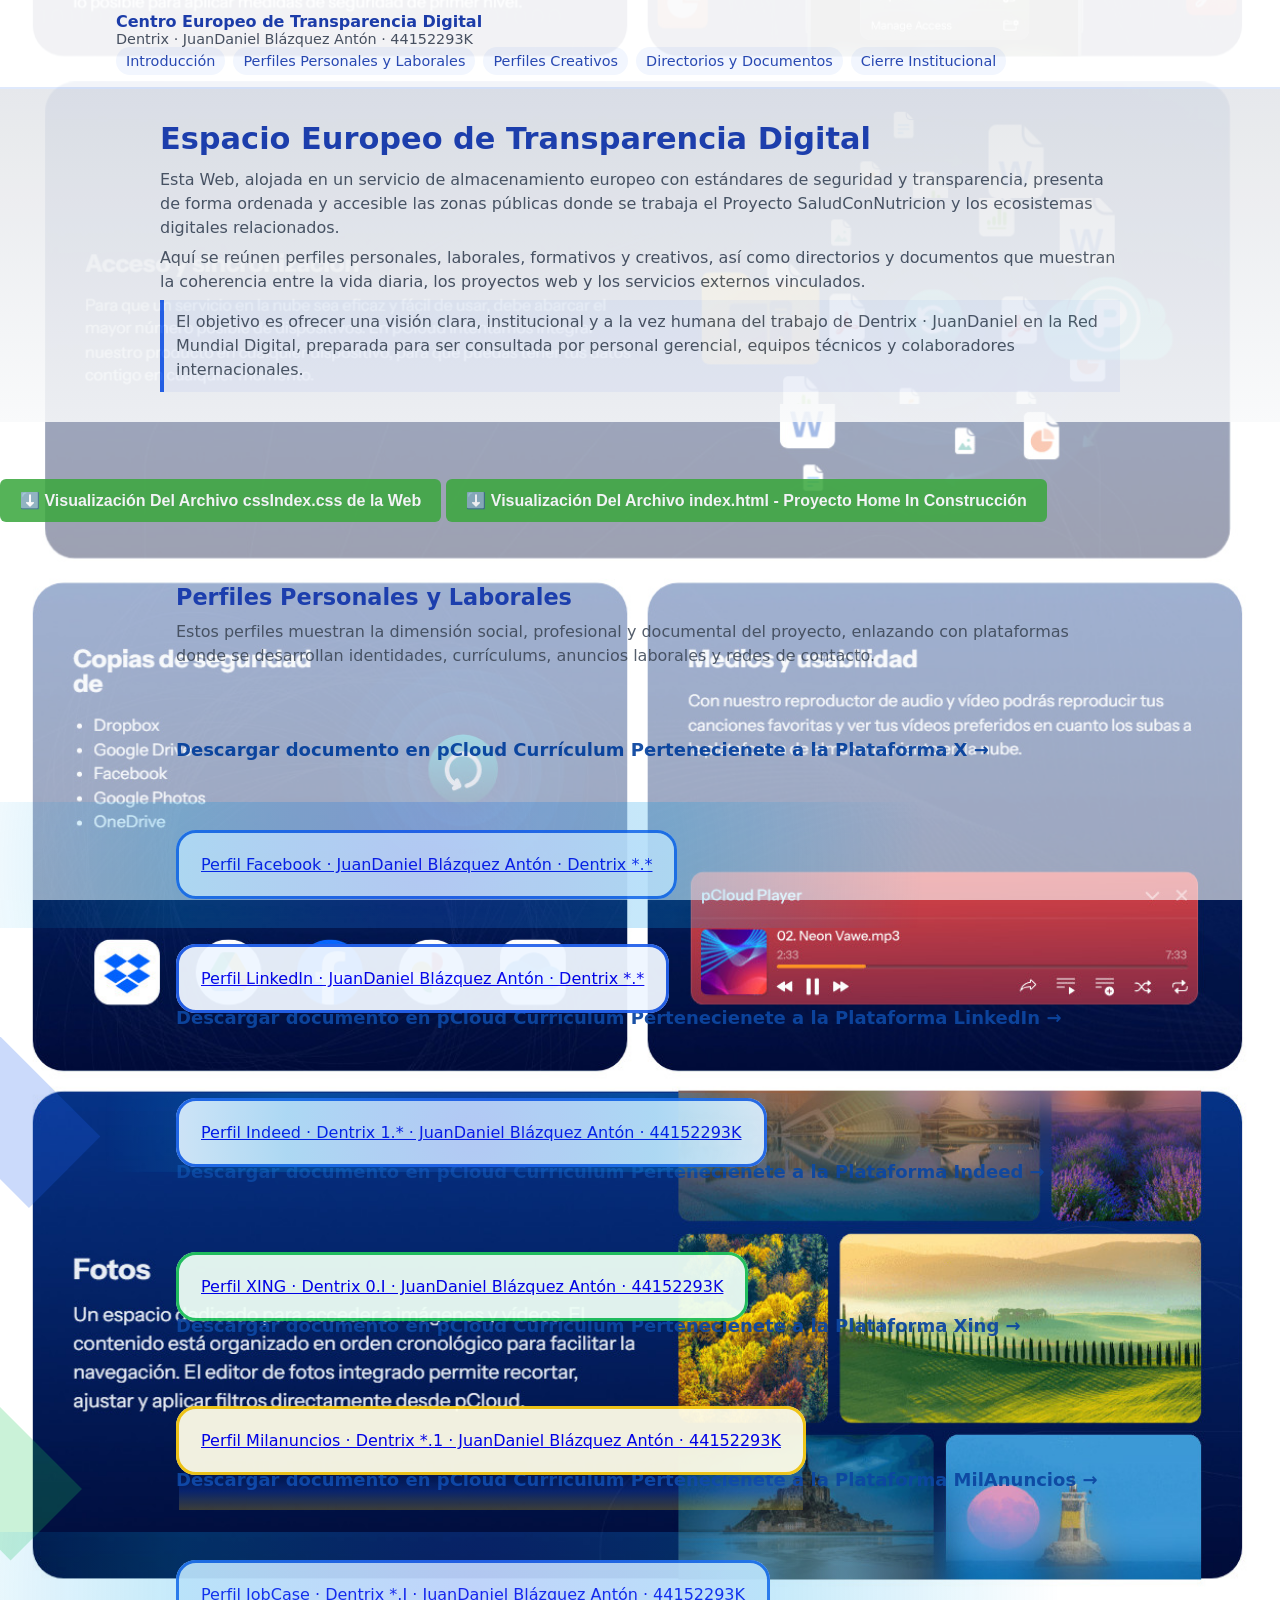
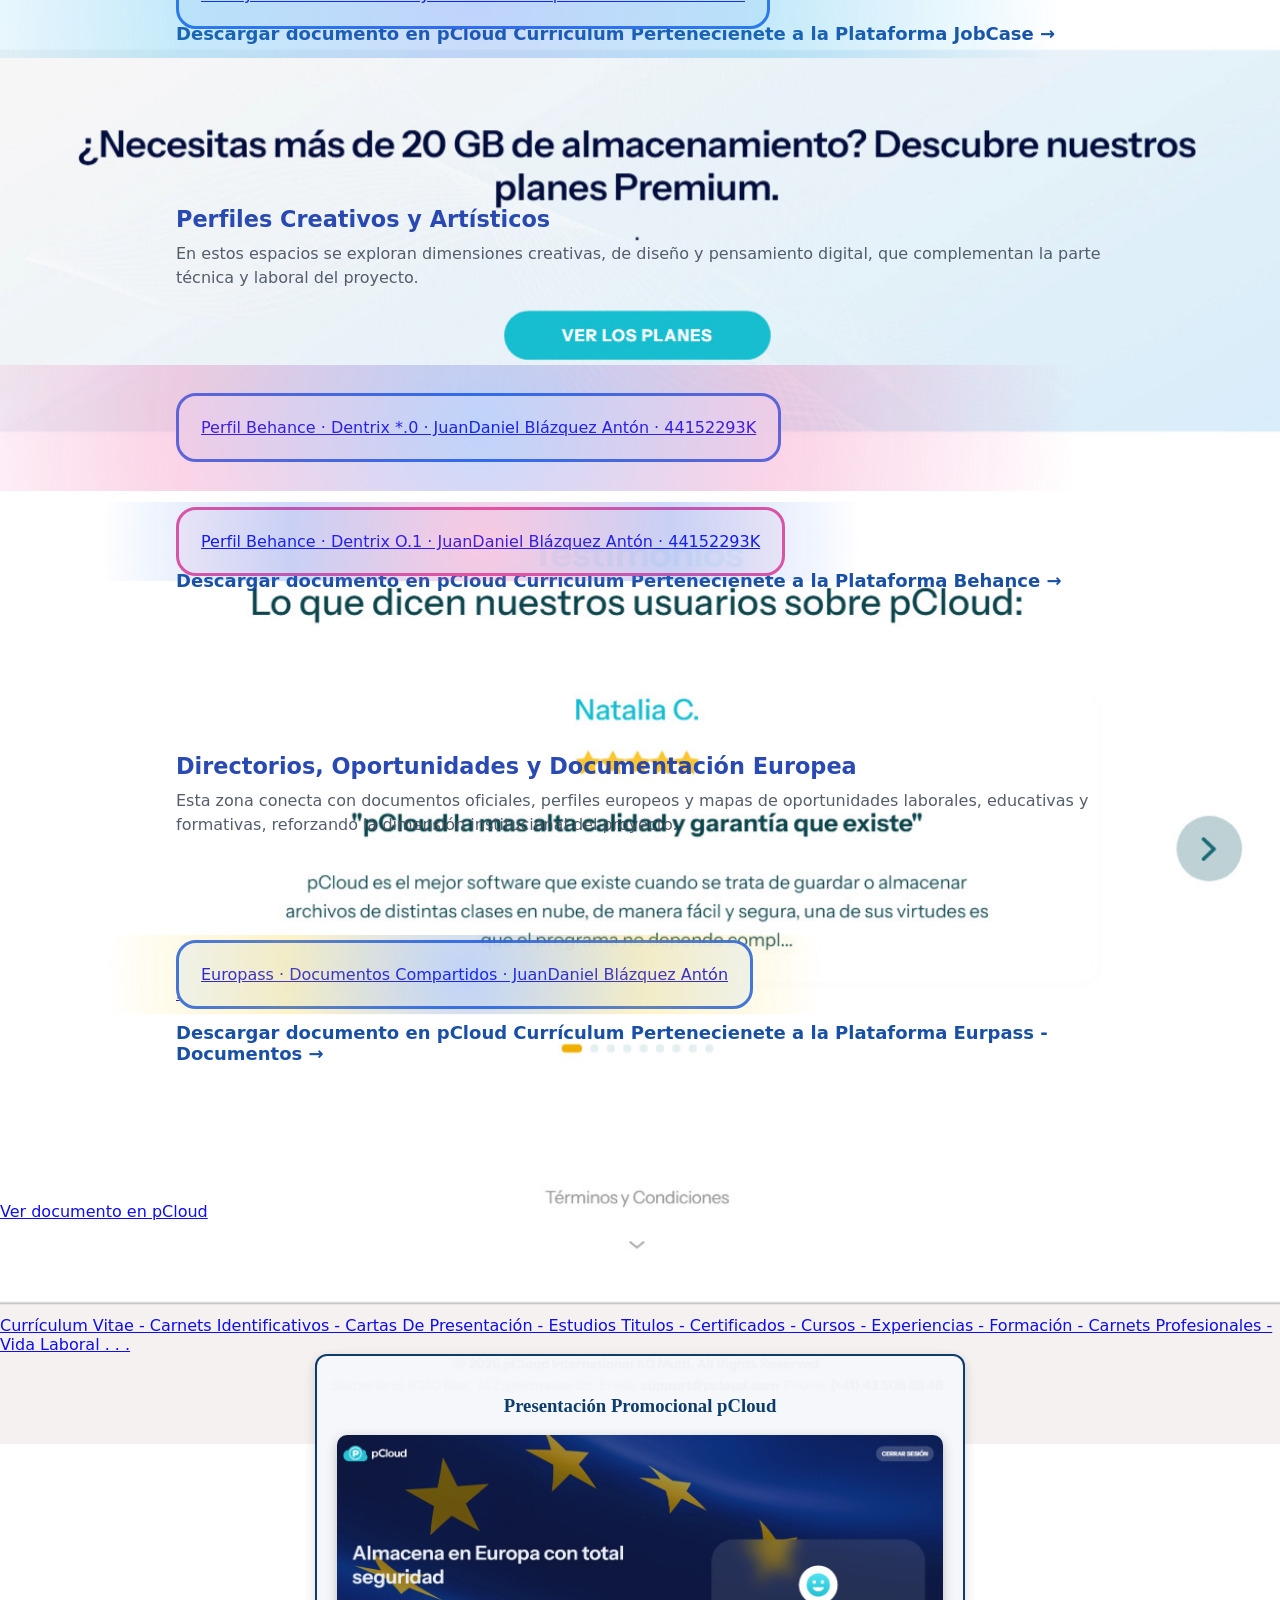
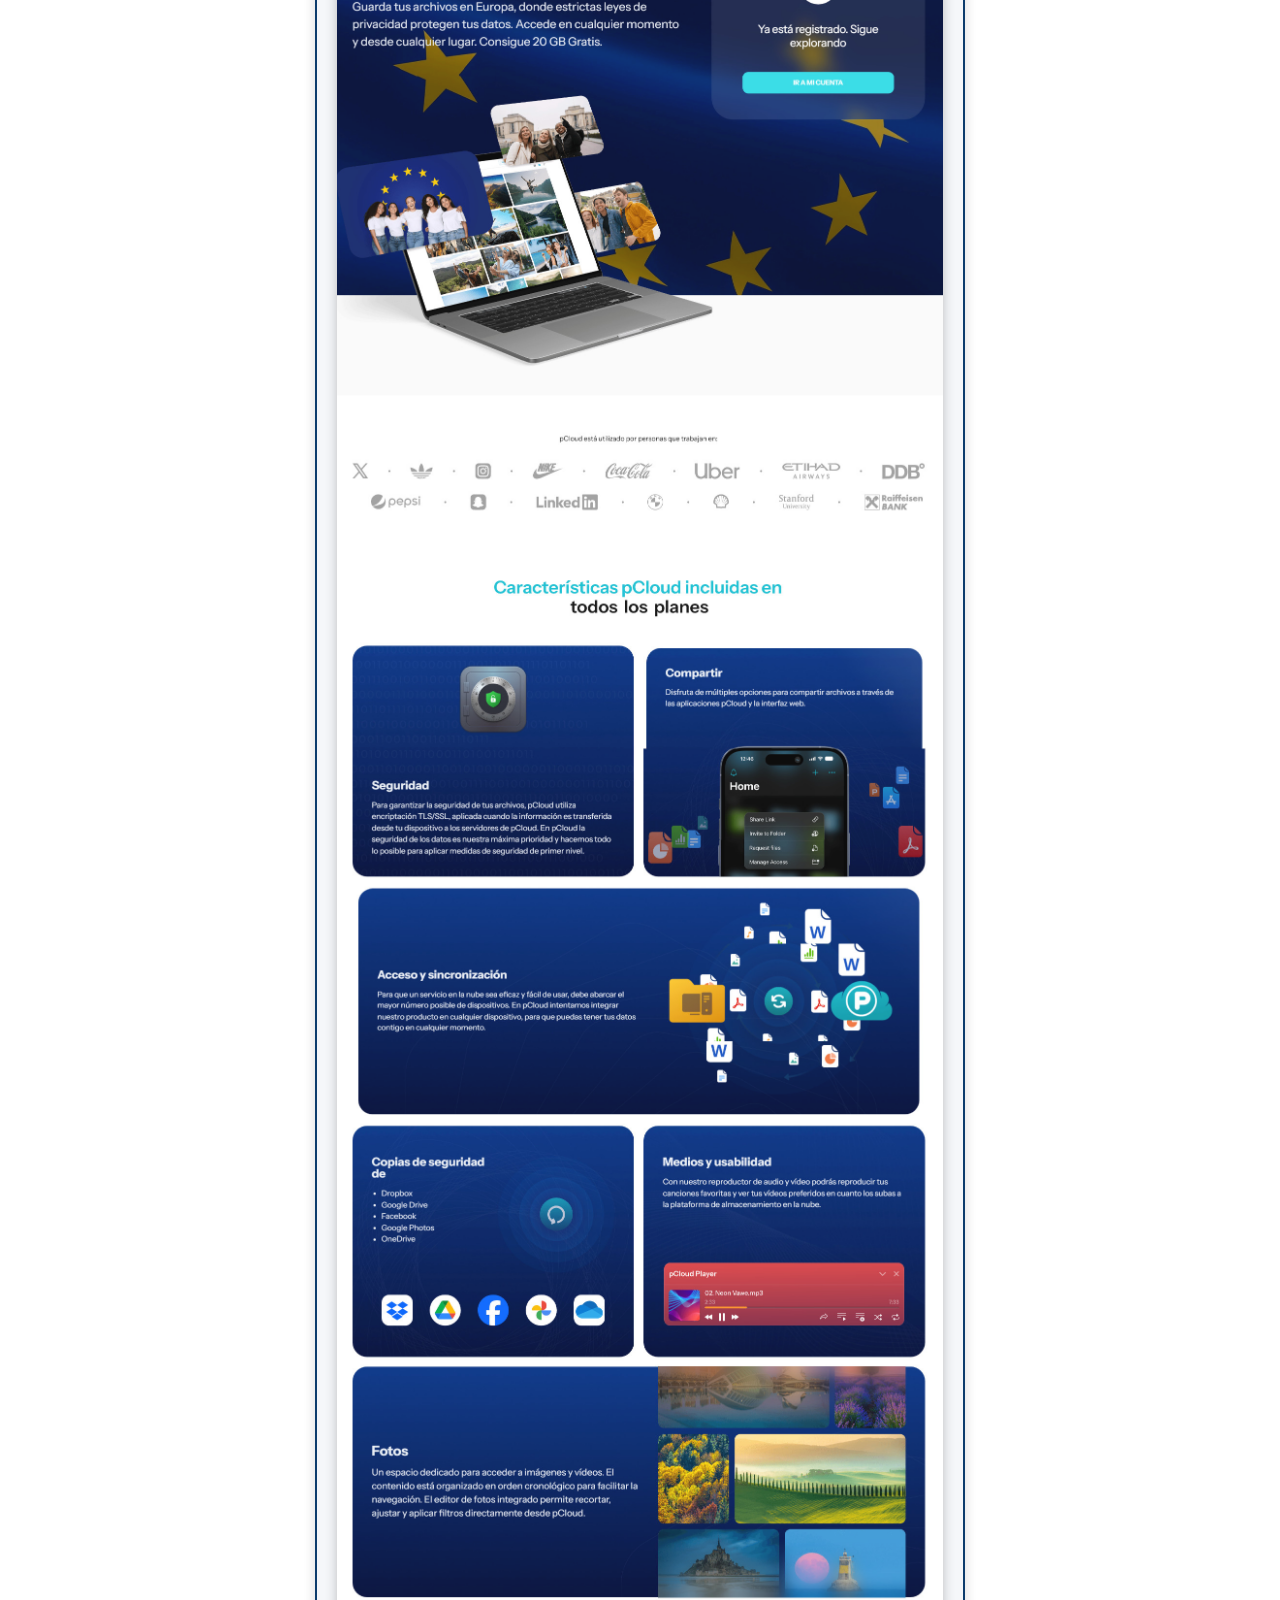
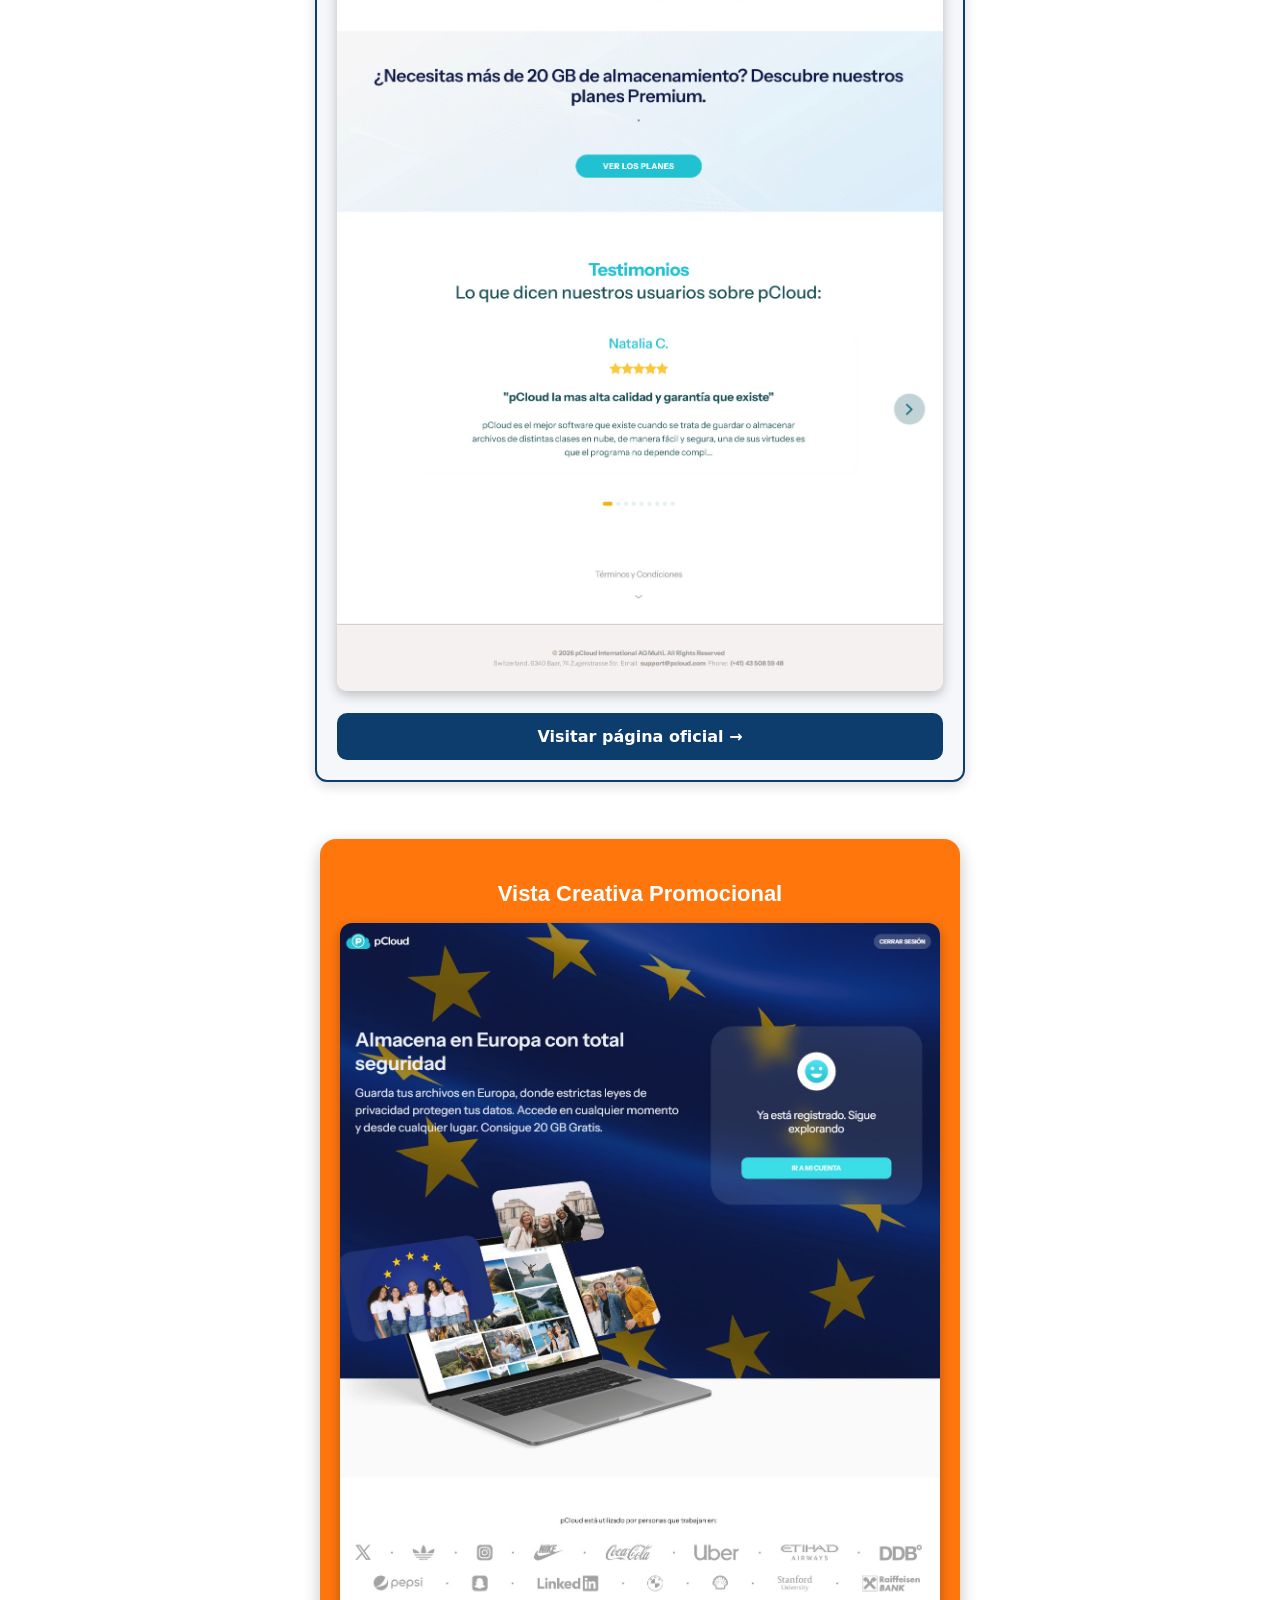
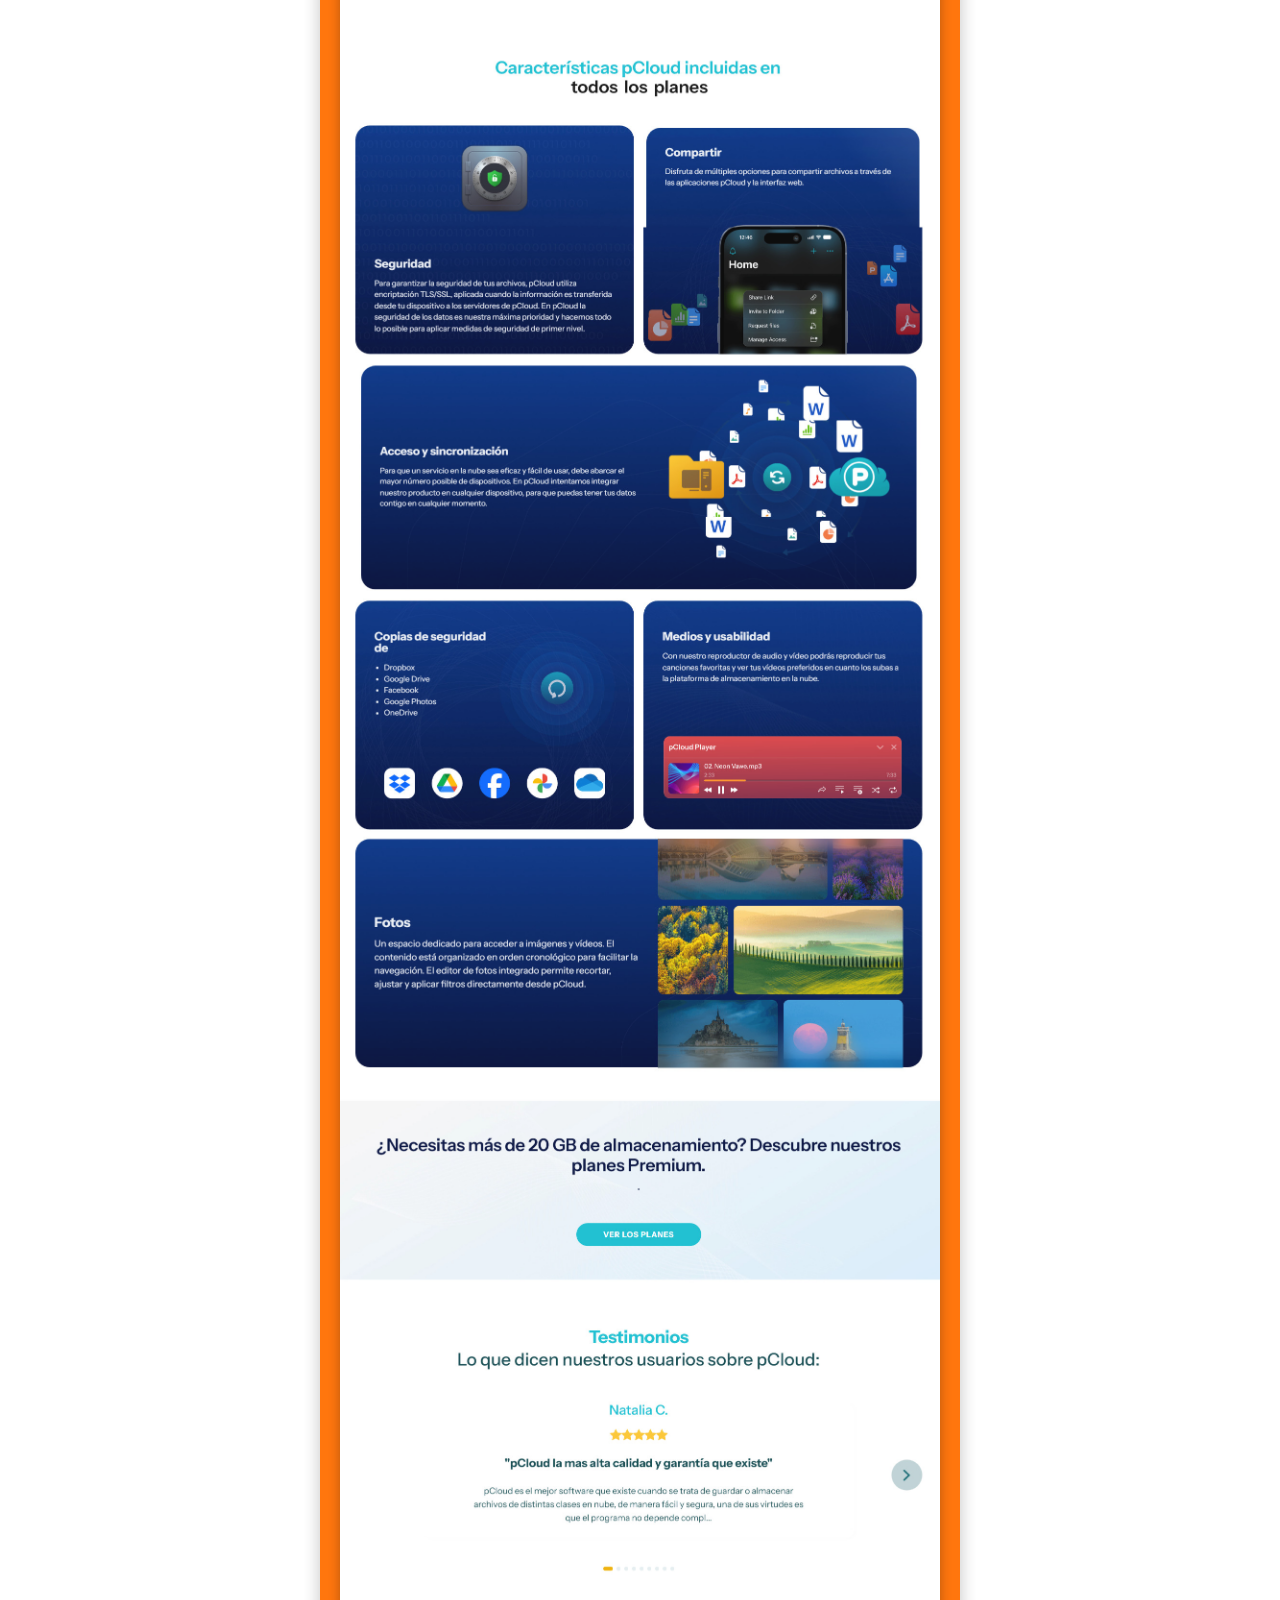
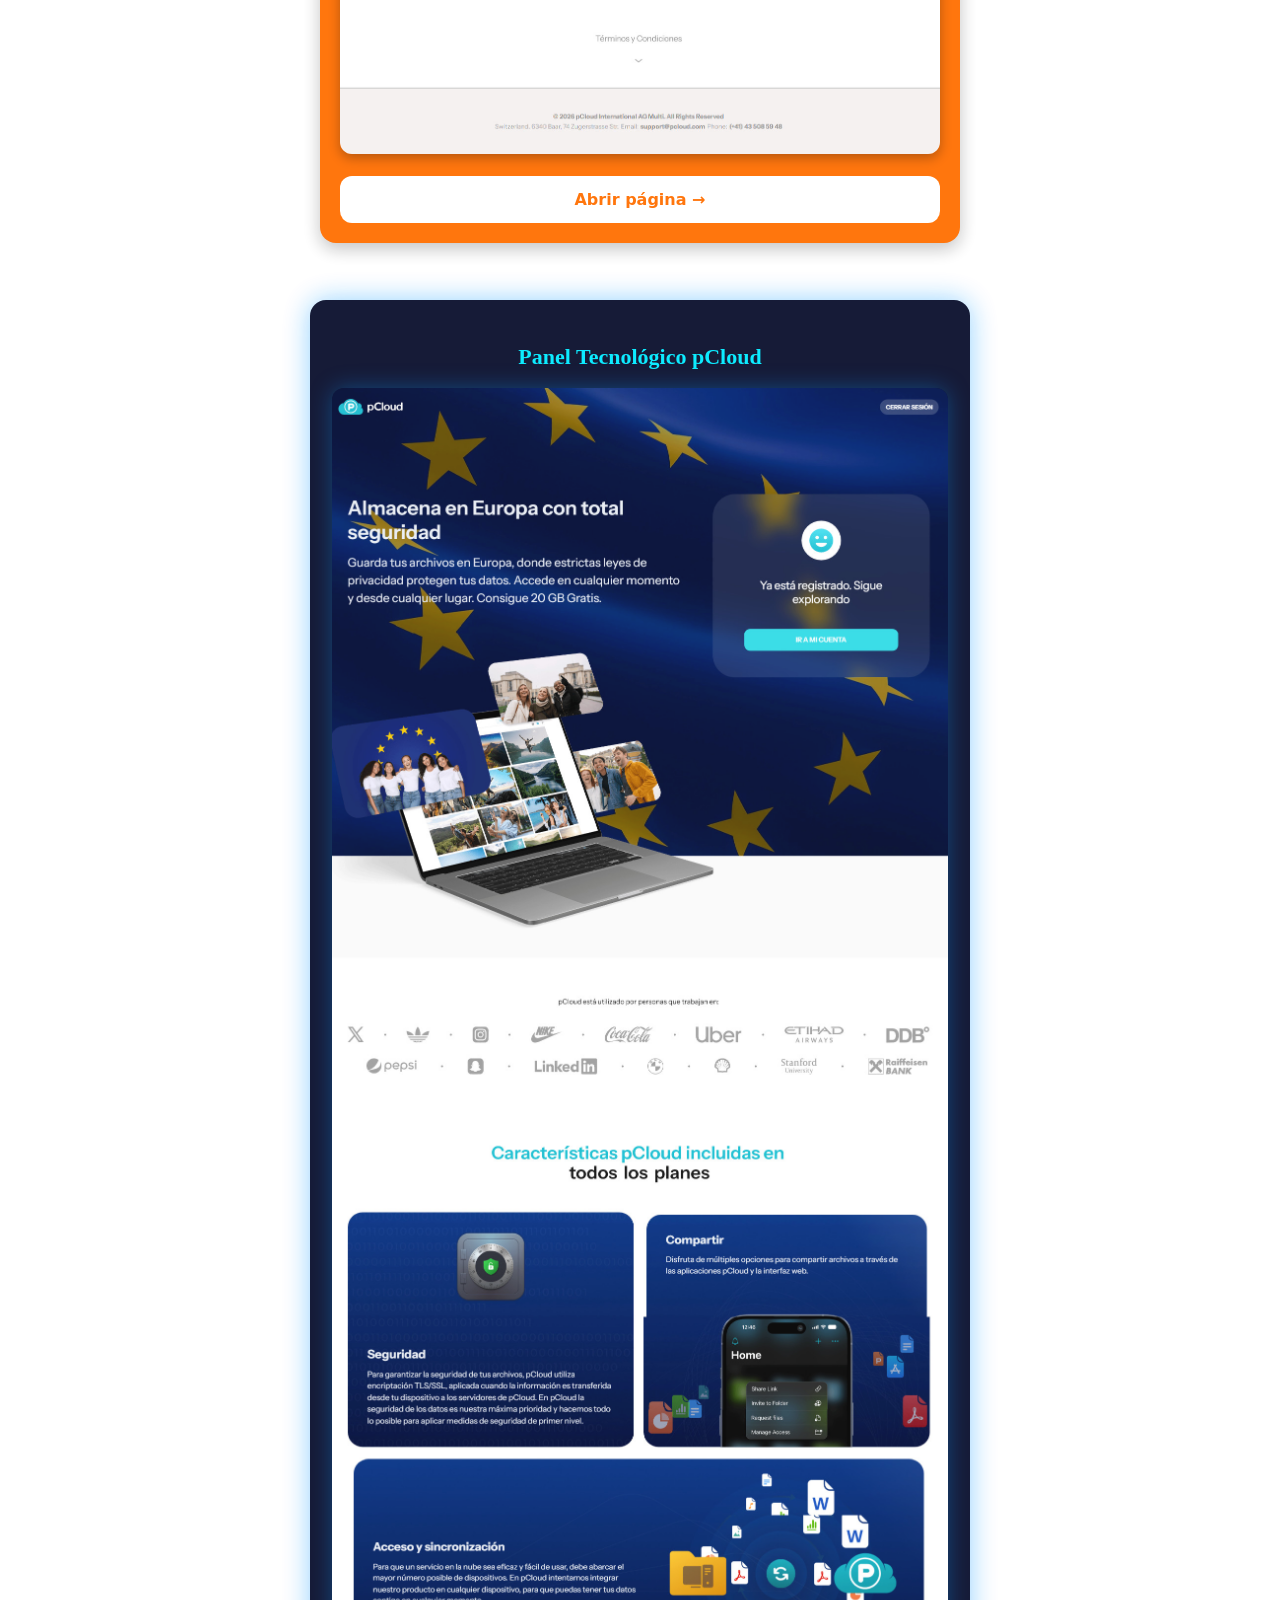
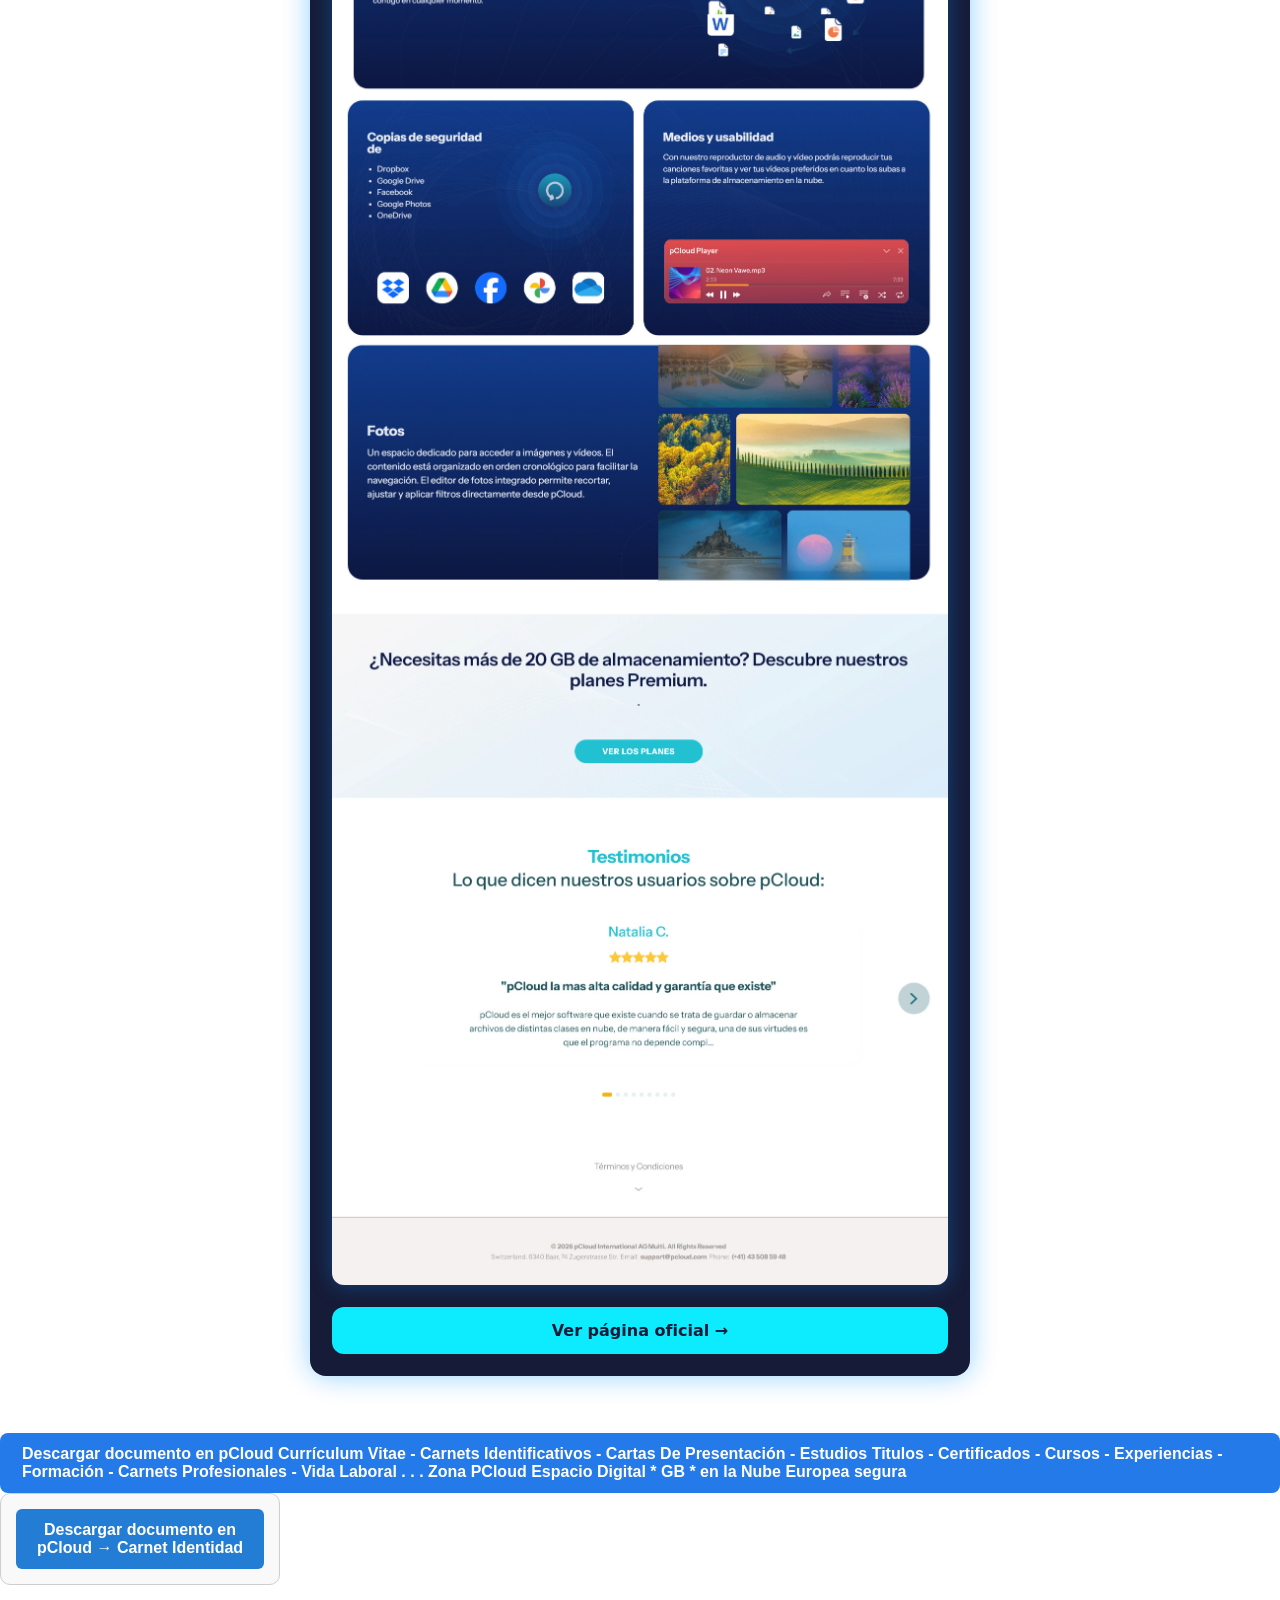
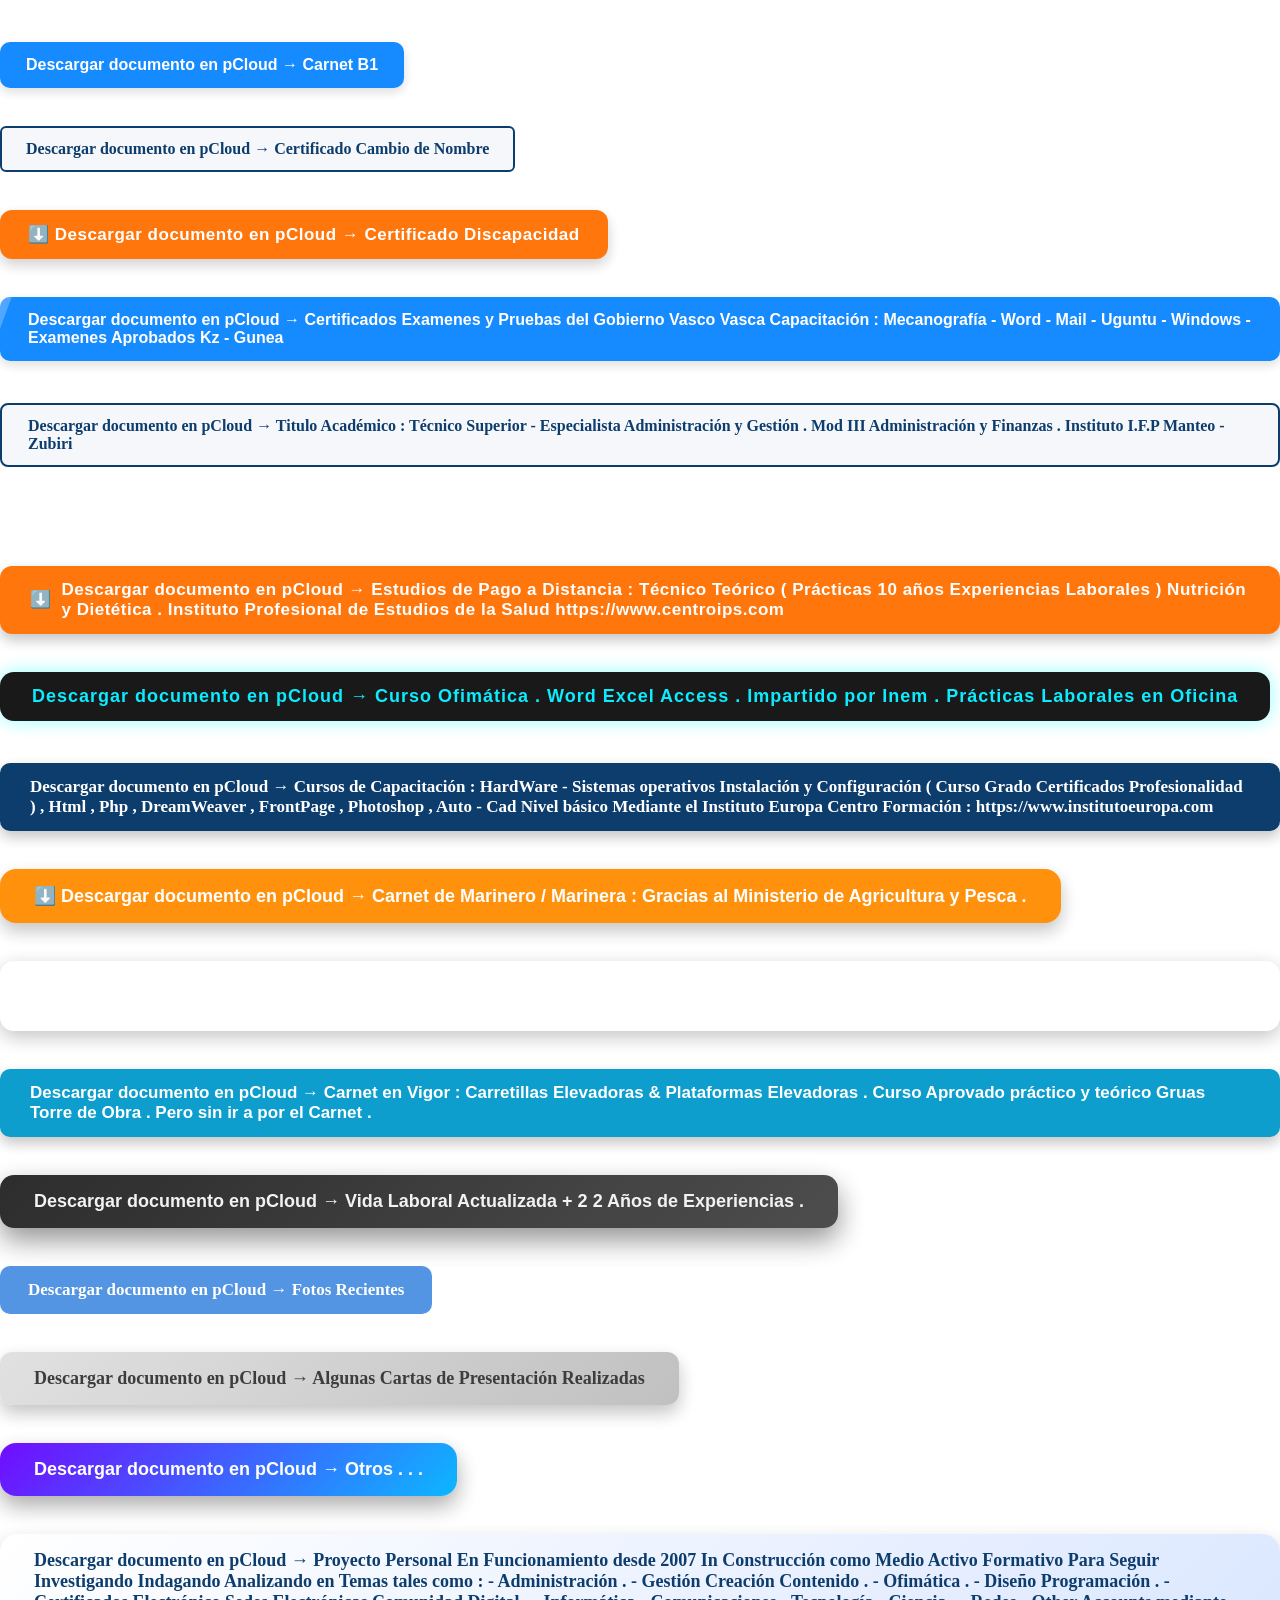
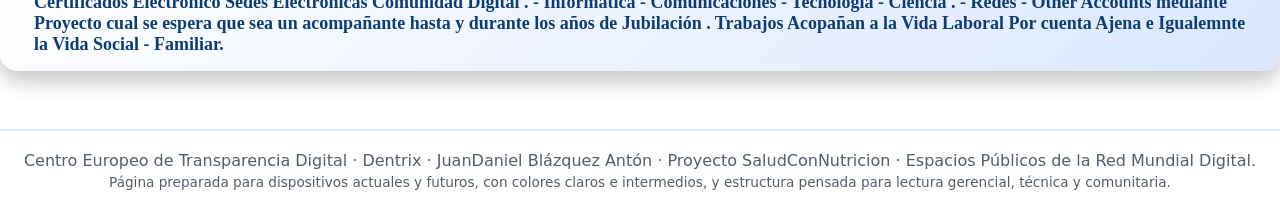
==== index.html @ a146ea60 "Update index.html" ====
<!DOCTYPE html>
<html lang="es">
<head>
   <style>
body {
    background: url('pCLoud-Presentation2026-07-17_124516.jpg');
    background-size: cover;        /* La imagen cubre toda la pantalla */
    background-position: center;   /* Centrada */
    background-repeat: no-repeat;  /* No se repite */
    background-attachment: fixed;  /* Efecto institucional fijo */
    opacity: 0.95;                 /* Ligera transparencia global */
}

/* Capa de transparencia para evitar distracción */
.page-overlay {
    position: fixed;
    top: 0;
    left: 0;
    width: 100%;
    height: 100%;
    background: rgba(255,255,255,0.65); /* Ajusta transparencia */
    backdrop-filter: blur(4px);         /* Desenfoque elegante */
    z-index: -1;                        /* Detrás del contenido */
}
</style>
</style>
    <meta charset="UTF-8">
    <title>Centro Europeo de Transparencia Digital · Dentrix · JuanDaniel</title>
    <meta name="viewport" content="width=device-width, initial-scale=1">
    <meta name="description" content="Centro Europeo de Transparencia Digital de Dentrix · JuanDaniel Blázquez Antón · Perfiles públicos, proyectos externos y documentación institucional.">
    <link rel="stylesheet" href="cssIndex.css">
</head>
<body>
<div class="page-overlay"></div>
    <!-- CABECERA PRINCIPAL -->
    <header class="site-header">
        <div class="header-inner">
            <div class="header-brand">
                <span class="brand-title">Centro Europeo de Transparencia Digital</span>
                <span class="brand-subtitle">Dentrix · JuanDaniel Blázquez Antón · 44152293K</span>
            </div>
            <nav class="header-nav">
                <a href="#introduccion">Introducción</a>
                <a href="#perfiles-personales-laborales">Perfiles Personales y Laborales</a>
                <a href="#perfiles-creativos">Perfiles Creativos</a>
                <a href="#directorios-y-documentos">Directorios y Documentos</a>
                <a href="#cierre-institucional">Cierre Institucional</a>
            </nav>
        </div>
    </header>

    <!-- BLOQUE HERO / PRESENTACIÓN -->
    <section id="introduccion" class="hero-section">
        <div class="hero-content">
            <h1>Espacio Europeo de Transparencia Digital</h1>
            <p>
                Esta Web, alojada en un servicio de almacenamiento europeo con estándares de seguridad y transparencia,
                presenta de forma ordenada y accesible las zonas públicas donde se trabaja el Proyecto SaludConNutricion
                y los ecosistemas digitales relacionados.
            </p>
            <p>
                Aquí se reúnen perfiles personales, laborales, formativos y creativos, así como directorios y documentos
                que muestran la coherencia entre la vida diaria, los proyectos web y los servicios externos vinculados.
            </p>
            <p class="hero-note">
                El objetivo es ofrecer una visión clara, institucional y a la vez humana del trabajo de Dentrix · JuanDaniel
                en la Red Mundial Digital, preparada para ser consultada por personal gerencial, equipos técnicos y
                colaboradores internacionales.
            </p>
        </div>
    </section>

    <br>
<br>
<br>       
        

<a href="https://e.pcloud.link/publink/show?code=XZRzfoZoWjI5c79BsS828igyXUPWQ36NRKX" 
   target="_blank" 
   style="display:inline-block;padding:12px 20px;background:#4caf50;color:white;
          border-radius:6px;font-family:Arial;text-decoration:none;font-weight:600;">
    ⬇️ Visualización Del Archivo cssIndex.css de la Web
</a>
            <a href="https://e.pcloud.link/publink/show?code=XZIKuoZN1YcOJTgNnbauugIMzoRI4bNIhSX" 
   target="_blank" 
   style="display:inline-block;padding:12px 20px;background:#4caf50;color:white;
          border-radius:6px;font-family:Arial;text-decoration:none;font-weight:600;">
    ⬇️ Visualización Del Archivo index.html - Proyecto Home In Construcción
</a>

<br>
<br>
<br>
    <!-- SECCIÓN: PERFILES PERSONALES Y LABORALES -->
    <main>
        <section id="perfiles-personales-laborales" class="section-block">
            <h2>Perfiles Personales y Laborales</h2>
            <p>
                Estos perfiles muestran la dimensión social, profesional y documental del proyecto, enlazando
                con plataformas donde se desarrollan identidades, currículums, anuncios laborales y redes de contacto.
            </p>
            <br>
<br>
<br>

    <a href="https://e.pcloud.link/publink/show?code=XZIKuoZN1YcOJTgNnbauugIMzoRI4bNIhSX" 
   target="_blank" 
   style="color:#0d47a1;font-size:18px;font-weight:600;text-decoration:none;">
    Descargar documento en pCloud Currículum Pertenecienete a la Plataforma X →
</a>
<br>
<br>
<br> 
<br>
<br>
<br>
            <!-- Facebook -->
            <a class="panel facebook-dentrix"
                 href="https://www.facebook.com/JuanDaniel.BlazquezAnton.Dentrix.Humanoide.Digital" target="_blank" rel="noopener">
                    Perfil Facebook · JuanDaniel Blázquez Antón · Dentrix *.*
                </a>
<br>
<br>
<br> 
<br>
<br>
<br>         

            <!-- LinkedIn -->
            <a class="panel linkedin-dentrix"
                 href="https://www.linkedin.com/in/juandaniel-blazquez-anton-44152293k" target="_blank" rel="noopener">
                    Perfil LinkedIn · JuanDaniel Blázquez Antón · Dentrix *.*
                </a>
 <br>
 <br>
<a href="https://e.pcloud.link/publink/show?code=XZIKuoZN1YcOJTgNnbauugIMzoRI4bNIhSX" 
   target="_blank" 
   style="color:#0d47a1;font-size:18px;font-weight:600;text-decoration:none;">
    Descargar documento en pCloud Currículum Pertenecienete a la Plataforma LinkedIn →
</a> 
<br>
<br>
<br> 
<br>
<br>
<br>
            <!-- Indeed -->
            <a class="panel indeed-dentrix"
                 href="https://profile.indeed.com/p/juandanielb-zb3m074" target="_blank" rel="noopener">
                    Perfil Indeed · Dentrix 1.* · JuanDaniel Blázquez Antón · 44152293K
                </a>
 <br>
 <br>
<a href="https://e.pcloud.link/publink/show?code=XZIKuoZN1YcOJTgNnbauugIMzoRI4bNIhSX" 
   target="_blank" 
   style="color:#0d47a1;font-size:18px;font-weight:600;text-decoration:none;">
    Descargar documento en pCloud Currículum Pertenecienete a la Plataforma Indeed →
</a>
<br>
<br>
<br> 
<br>
<br>
<br>           

            <!-- XING -->
            <a class="panel xing-dentrix"
                 href="https://www.xing.com/profile/JuanDaniel_BlazquezAnton" target="_blank" rel="noopener">
                    Perfil XING · Dentrix 0.I · JuanDaniel Blázquez Antón · 44152293K
                </a>
 <br>
 <br>
<a href="https://e.pcloud.link/publink/show?code=XZIKuoZN1YcOJTgNnbauugIMzoRI4bNIhSX" 
   target="_blank" 
   style="color:#0d47a1;font-size:18px;font-weight:600;text-decoration:none;">
    Descargar documento en pCloud Currículum Pertenecienete a la Plataforma Xing →
</a>
            
<br>
<br>
<br> 
<br>
<br>
<br>
            <!-- Milanuncios -->
            <a class="panel milanuncios-dentrix"
                 href="https://www.milanuncios.com/valoraciones-usuario/juandaniel-blazquez-anton-237594142.htm" target="_blank" rel="noopener">
                    Perfil Milanuncios · Dentrix *.1 · JuanDaniel Blázquez Antón · 44152293K
                </a>
 <br>
 <br>
<a href="https://e.pcloud.link/publink/show?code=XZIKuoZN1YcOJTgNnbauugIMzoRI4bNIhSX" 
   target="_blank" 
   style="color:#0d47a1;font-size:18px;font-weight:600;text-decoration:none;">
    Descargar documento en pCloud Currículum Pertenecienete a la Plataforma MilAnuncios →
</a>
            
<br>
<br>
<br> 
<br>
<br>
<br>
            <!-- JobCase -->
            <a class="panel jobcase-dentrix-final"
                 href="https://www.jobcase.com/profile/1JFI7SwuXg4K1s7nZwl3XNJH?sharedFrom=copyLink&p_key=1JFI7SwuXg4K1s7nZwl3XNJHl" target="_blank" rel="noopener">
                    Perfil JobCase · Dentrix *.I · JuanDaniel Blázquez Antón · 44152293K
                </a>
<br>
 <br>
<a href="https://e.pcloud.link/publink/show?code=XZIKuoZN1YcOJTgNnbauugIMzoRI4bNIhSX" 
   target="_blank" 
   style="color:#0d47a1;font-size:18px;font-weight:600;text-decoration:none;">
    Descargar documento en pCloud Currículum Pertenecienete a la Plataforma JobCase →
</a>
            
        </section>
<br>
<br>
<br> 
<br>
<br>
<br> 
        <!-- SECCIÓN: PERFILES CREATIVOS -->
        <section id="perfiles-creativos" class="section-block">
            <h2>Perfiles Creativos y Artísticos</h2>
            <p>
                En estos espacios se exploran dimensiones creativas, de diseño y pensamiento digital, que complementan
                la parte técnica y laboral del proyecto.
            </p>
<br>
<br>
<br> 
<br>
<br>
<br>
            <!-- Behance 1 -->
            <a class="panel behance-dentrix1"
                 href="https://www.behance.net/DigiThinkingers" target="_blank" rel="noopener">
                    Perfil Behance · Dentrix *.0 · JuanDaniel Blázquez Antón · 44152293K
                </a>
            
<br>
<br>
<br> 
<br>
<br>
<br>
            <!-- Behance 2 -->
            <a class="panel behance-dentrix2"
                 href="https://www.behance.net/juandanblzque" target="_blank" rel="noopener">
                    Perfil Behance · Dentrix O.1 · JuanDaniel Blázquez Antón · 44152293K
                </a>

            <br>
 <br>
<a href="https://e.pcloud.link/publink/show?code=XZIKuoZN1YcOJTgNnbauugIMzoRI4bNIhSX" 
   target="_blank" 
   style="color:#0d47a1;font-size:18px;font-weight:600;text-decoration:none;">
    Descargar documento en pCloud Currículum Pertenecienete a la Plataforma Behance →
</a>
            
        </section>
<br>
<br>
<br> 
<br>
<br>
<br> 
        <!-- SECCIÓN: DIRECTORIOS Y DOCUMENTOS EUROPEOS -->
        <section id="directorios-y-documentos" class="section-block">
            <h2>Directorios, Oportunidades y Documentación Europea</h2>
            <p>
                Esta zona conecta con documentos oficiales, perfiles europeos y mapas de oportunidades laborales,
                educativas y formativas, reforzando la dimensión institucional del proyecto.
            </p>
<br>
<br>
<br> 
<br>
<br>
<br>
            <!-- Europass -->
            <a class="panel europass-dentrix"
                 href="https://europa.eu/europass/eportfolio/screen/share/documents/4805bf9f-8b7c-4a15-b4a0-f619acd05cbe?lang=es" target="_blank" rel="noopener">
                    Europass · Documentos Compartidos · JuanDaniel Blázquez Antón
                </a>
                <br>
                <a href="https://europa.eu/europass/eportfolio/api/eprofile/shared-profile/juandaniel-bl%C3%A1zquez+ant%C3%B3n+/8a004689-e8bf-4d9e-b1fb-29a237662e0c?view=html" target="_blank" rel="noopener">
                    Europass · Perfil Unión Europea · JuanDaniel Blázquez Antón
                </a>
            <br>
 <br>
<a href="https://e.pcloud.link/publink/show?code=XZIKuoZN1YcOJTgNnbauugIMzoRI4bNIhSX" 
   target="_blank" 
   style="color:#0d47a1;font-size:18px;font-weight:600;text-decoration:none;">
    Descargar documento en pCloud Currículum Pertenecienete a la Plataforma Eurpass - Documentos  →
</a>
        </section>

<br>
<br>
<br> 
<br>
<br>
<br>             

        <a href="https://u.pcloud.link/s/XXXXXXXXXX" target="_blank">
    Ver documento en pCloud
</a>
<br>
<br>
<br> 
<br>
<br>
<br>
        <a href="https://u.pcloud.link/s/XXXXXXXXXX" target="_blank">
    Currículum Vitae - Carnets Identificativos - Cartas De Presentación - Estudios Titulos - Certificados
            - Cursos - Experiencias - Formación - Carnets Profesionales - Vida Laboral . . . 
        </a>
<div style="max-width:650px;margin:auto;padding:20px;
            border:2px solid #003366;border-radius:12px;
            background:#f5f7fa;box-shadow:0 4px 14px rgba(0,0,0,0.15);">

    <h3 style="font-family:Georgia, serif;color:#003366;
               text-align:center;margin-bottom:18px;">
        Presentación Promocional pCloud
    </h3>

    <img src="pCLoud-Presentation2026-07-17_124516.jpg" 
         style="width:100%;height:auto;border-radius:10px;
                box-shadow:0 4px 12px rgba(0,0,0,0.25);">

    <a href="https://landing.pcloud.com/es/european-cloud-storage?channelid=15528&label=EU2026"
       target="_blank"
       style="display:block;margin-top:18px;padding:14px;background:#003366;color:white;
              text-align:center;border-radius:10px;font-weight:700;text-decoration:none;">
        Visitar página oficial →
    </a>
</div>

        <br>
        <br>
        <br>

<style>
.panel-creative {
    max-width:640px;
    margin:auto;
    padding:20px;
    background:#ff6f00;
    border-radius:16px;
    box-shadow:0 6px 18px rgba(0,0,0,0.25);
    animation:float 4s ease-in-out infinite;
}
@keyframes float {
    0% { transform:translateY(0px); }
    50% { transform:translateY(-6px); }
    100% { transform:translateY(0px); }
}
</style>

<div class="panel-creative">
    <h3 style="color:white;font-family:Arial;font-size:22px;
               text-align:center;margin-bottom:16px;">
        Vista Creativa Promocional
    </h3>

    <img src="pCLoud-Presentation2026-07-17_124516.jpg" 
         style="width:100%;height:auto;border-radius:12px;
                box-shadow:0 4px 12px rgba(0,0,0,0.3);">

    <a href="https://landing.pcloud.com/es/european-cloud-storage?channelid=15528&label=EU2026"
       target="_blank"
       style="display:block;margin-top:18px;padding:14px;background:white;color:#ff6f00;
              text-align:center;border-radius:12px;font-weight:700;text-decoration:none;">
        Abrir página →
    </a>
</div>


        <br>
        <br>
        <br>
<div style="max-width:660px;margin:auto;padding:22px;
            background:#0a0f2d;border-radius:16px;
            box-shadow:0 0 28px rgba(0,150,255,0.45);">

    <h3 style="color:#00eaff;font-family:Segoe UI;text-align:center;
               margin-bottom:18px;font-size:22px;font-weight:600;">
        Panel Tecnológico pCloud
    </h3>

    <img src="pCLoud-Presentation2026-07-17_124516.jpg"
         style="width:100%;height:auto;border-radius:12px;
                box-shadow:0 0 22px rgba(0,150,255,0.35);">

    <a href="https://landing.pcloud.com/es/european-cloud-storage?channelid=15528&label=EU2026"
       target="_blank"
       style="display:block;margin-top:18px;padding:14px;background:#00eaff;color:#0a0f2d;
              text-align:center;border-radius:12px;font-weight:700;text-decoration:none;">
        Ver página oficial →
    </a>
</div>

        <br>
        <br>
        <br>

        
<a href="https://e.pcloud.link/publink/show?code=XZIKuoZN1YcOJTgNnbauugIMzoRI4bNIhSX" 
   target="_blank" 
   style="display:inline-block;padding:12px 22px;background:#1a73e8;color:white;
          font-weight:600;border-radius:8px;text-decoration:none;font-family:Arial;">
    Descargar documento en pCloud Currículum Vitae - Carnets Identificativos - Cartas De Presentación - Estudios Titulos - Certificados
            - Cursos - Experiencias - Formación - Carnets Profesionales - Vida Laboral . . .  Zona PCloud Espacio Digital * GB *  en la Nube Europea segura
</a>
 
<div style="padding:15px;border:1px solid #ccc;border-radius:10px;width:280px;
            background:#f9f9f9;text-align:center;">
  <a href="https://e.pcloud.link/publink/show?code=XZIKuoZN1YcOJTgNnbauugIMzoRI4bNIhSX" 
     target="_blank" 
     style="display:block;padding:12px;background:#1976d2;color:white;border-radius:6px;
            font-family:Arial;text-decoration:none;font-weight:bold;">
      Descargar documento en pCloud → Carnet Identidad
  </a>
</div>
<br>
<br>
<br>
<a href="https://e.pcloud.link/publink/show?code=XZIKuoZN1YcOJTgNnbauugIMzoRI4bNIhSX" 
   target="_blank"
   style="display:inline-block;padding:14px 26px;background:#0a84ff;color:white;
          font-weight:600;border-radius:10px;text-decoration:none;font-family:Segoe UI, Arial;
          box-shadow:0 4px 12px rgba(0,0,0,0.15);transition:0.3s;">
    Descargar documento en pCloud → Carnet B1
</a>
<br>
<br>
<br>
        
  <a href="https://e.pcloud.link/publink/show?code=XZIKuoZN1YcOJTgNnbauugIMzoRI4bNIhSX" 
   target="_blank"
   style="display:inline-block;padding:12px 24px;border:2px solid #003366;color:#003366;
          font-weight:700;border-radius:6px;text-decoration:none;font-family:Georgia, serif;
          background:#f5f7fa;transition:0.3s;">
    Descargar documento en pCloud → Certificado Cambio de Nombre
</a>
<br>
<br>
<br>  
        <a href="https://e.pcloud.link/publink/show?code=XZIKuoZN1YcOJTgNnbauugIMzoRI4bNIhSX" 
   target="_blank"
   style="display:inline-block;padding:14px 28px;background:#ff6f00;color:white;
          border-radius:12px;font-family:Arial;font-size:17px;font-weight:700;
          text-decoration:none;letter-spacing:0.5px;box-shadow:0 6px 14px rgba(0,0,0,0.2);
          transition:0.3s;">
    ⬇️ Descargar documento en pCloud → Certificado Discapacidad
</a>

<br>
<br>
<br> 

<style>
.btn-tech {
    display:inline-block;
    padding:14px 28px;
    background:#0a84ff;
    color:white;
    font-weight:600;
    border-radius:10px;
    text-decoration:none;
    font-family:Segoe UI, Arial;
    box-shadow:0 4px 12px rgba(0,0,0,0.15);
    position:relative;
    overflow:hidden;
    transition:transform 0.3s, box-shadow 0.3s;
}
.btn-tech::before {
    content:"";
    position:absolute;
    top:0;
    left:-100%;
    width:100%;
    height:100%;
    background:rgba(255,255,255,0.25);
    transform:skewX(-20deg);
    transition:left 0.5s;
}
.btn-tech:hover {
    transform:translateY(-4px);
    box-shadow:0 8px 18px rgba(0,0,0,0.25);
}
.btn-tech:hover::before {
    left:100%;
}
</style>

<a class="btn-tech" 
   href="https://e.pcloud.link/publink/show?code=XZIKuoZN1YcOJTgNnbauugIMzoRI4bNIhSX" 
   target="_blank">
    Descargar documento en pCloud → Certificados Examenes y Pruebas del Gobierno Vasco Vasca Capacitación : Mecanografía 
    - Word - Mail - Uguntu - Windows - Examenes Aprobados Kz - Gunea 
</a>


<br>
<br>
<br> 
<style>
.btn-premium {
    display:inline-block;
    padding:12px 26px;
    border:2px solid #003366;
    color:#003366;
    font-weight:700;
    border-radius:8px;
    text-decoration:none;
    font-family:Georgia, serif;
    background:#f5f7fa;
    position:relative;
    overflow:hidden;
    transition:color 0.3s, background 0.3s, transform 0.3s;
}
.btn-premium::after {
    content:"";
    position:absolute;
    width:0%;
    height:100%;
    top:0;
    left:0;
    background:#003366;
    z-index:-1;
    transition:width 0.4s;
}
.btn-premium:hover {
    color:white;
    transform:translateY(-3px);
}
.btn-premium:hover::after {
    width:100%;
}
</style>

<a class="btn-premium" 
   href="https://e.pcloud.link/publink/show?code=XZIKuoZN1YcOJTgNnbauugIMzoRI4bNIhSX" 
   target="_blank">
    Descargar documento en pCloud → Titulo Académico : Técnico Superior - Especialista Administración y Gestión . 
    Mod III Administración y Finanzas . Instituto I.F.P Manteo - Zubiri 
</a>


<br>
<br>
<br> 
<style>
.btn-creative {
    display:inline-flex;
    align-items:center;
    gap:10px;
    padding:14px 30px;
    background:#ff6f00;
    color:white;
    border-radius:12px;
    font-family:Arial;
    font-size:17px;
    font-weight:700;
    text-decoration:none;
    letter-spacing:0.5px;
    box-shadow:0 6px 14px rgba(0,0,0,0.25);
    transition:transform 0.25s, box-shadow 0.25s;
}
.btn-creative:hover {
    transform:translateY(-5px);
    box-shadow:0 10px 20px rgba(0,0,0,0.35);
}
.btn-creative span {
    display:inline-block;
    transition:transform 0.3s;
}
.btn-creative:hover span {
    transform:translateY(3px);
}
</style>
<br>
<br>
<br>  
<a class="btn-creative" 
   href="https://e.pcloud.link/publink/show?code=XZIKuoZN1YcOJTgNnbauugIMzoRI4bNIhSX" 
   target="_blank">
    <span>⬇️</span> Descargar documento en pCloud → Estudios de Pago a Distancia : Técnico Teórico ( Prácticas 10 años 
    Experiencias Laborales ) Nutrición y Dietética . Instituto Profesional de Estudios de la Salud https://www.centroips.com
</a>


<br>
<br>
<br>  
<style>
.btn-neon {
    display:inline-block;
    padding:14px 32px;
    background:#0d0d0d;
    color:#00eaff;
    border-radius:14px;
    font-family:Segoe UI, Arial;
    font-size:18px;
    font-weight:700;
    text-decoration:none;
    letter-spacing:1px;
    box-shadow:0 0 18px rgba(0,255,255,0.45);
    transition:0.3s;
    position:relative;
    overflow:hidden;
}
.btn-neon::before {
    content:"";
    position:absolute;
    top:0;
    left:-100%;
    width:100%;
    height:100%;
    background:linear-gradient(120deg, transparent, rgba(0,255,255,0.4), transparent);
    transition:0.6s;
}
.btn-neon:hover {
    transform:scale(1.06);
    box-shadow:0 0 28px rgba(0,255,255,0.65);
}
.btn-neon:hover::before {
    left:100%;
}
</style>

<a class="btn-neon" 
   href="https://e.pcloud.link/publink/show?code=XZIKuoZN1YcOJTgNnbauugIMzoRI4bNIhSX" 
   target="_blank">
   Descargar documento en pCloud → Curso Ofimática . Word Excel Access  . Impartido por Inem . Prácticas Laborales en Oficina
</a>
<br>
<br>
<br>
<style>
.btn-eu {
    display:inline-block;
    padding:14px 30px;
    background:#003366;
    color:white;
    border-radius:10px;
    font-family:Georgia, serif;
    font-size:17px;
    font-weight:700;
    text-decoration:none;
    box-shadow:0 6px 14px rgba(0,0,0,0.25);
    transition:0.3s;
}
.btn-eu:hover {
    background:#001f4d;
    transform:translateY(-4px);
    box-shadow:0 10px 20px rgba(0,0,0,0.35);
}
</style>

<a class="btn-eu" 
   href="https://e.pcloud.link/publink/show?code=XZIKuoZN1YcOJTgNnbauugIMzoRI4bNIhSX" 
   target="_blank">
   Descargar documento en pCloud → Cursos de Capacitación :  HardWare - Sistemas operativos Instalación y Configuración 
   ( Curso Grado Certificados Profesionalidad ) , Html , Php , DreamWeaver , FrontPage , Photoshop , Auto - Cad Nivel básico
    Mediante el Instituto Europa Centro Formación : https://www.institutoeuropa.com

    
</a>

<br>
<br>
<br>

        <style>
.btn-solar {
    display:inline-block;
    padding:16px 34px;
    background:#ff8c00;
    color:white;
    border-radius:16px;
    font-family:Arial;
    font-size:18px;
    font-weight:700;
    text-decoration:none;
    box-shadow:0 8px 18px rgba(0,0,0,0.25);
    transition:0.25s;
}
.btn-solar:hover {
    transform:translateY(-6px) scale(1.05);
    box-shadow:0 12px 24px rgba(0,0,0,0.35);
}
</style>

<a class="btn-solar" 
   href="https://e.pcloud.link/publink/show?code=XZIKuoZN1YcOJTgNnbauugIMzoRI4bNIhSX" 
   target="_blank">
   ⬇️ Descargar documento en pCloud → Carnet de Marinero / Marinera : Gracias al Ministerio de Agricultura y Pesca . 
</a>
<br>
<br>
<br>

        <style>
.btn-glass {
    display:inline-block;
    padding:14px 28px;
    backdrop-filter:blur(8px);
    background:rgba(255,255,255,0.15);
    color:#ffffff;
    border:1px solid rgba(255,255,255,0.4);
    border-radius:14px;
    font-family:Segoe UI;
    font-size:17px;
    font-weight:600;
    text-decoration:none;
    box-shadow:0 6px 20px rgba(0,0,0,0.25);
    transition:0.3s;
}
.btn-glass:hover {
    background:rgba(255,255,255,0.25);
    transform:translateY(-4px);
}
</style>

<a class="btn-glass" 
   href="https://e.pcloud.link/publink/show?code=XZIKuoZN1YcOJTgNnbauugIMzoRI4bNIhSX" 
   target="_blank">
   Descargar documento en pCloud → Carnet de la Construcción . Gracias a los trabjos Realizados en Obras de Exterior, 
    Reformas de Viviendas, Trabajos en Edificación Cota 0 , Reparaciónes y Averías Diversas , Trabajos como Autónomo . . . 
    Gracias a la Fundación Laboral de la Construcción : https://www.fundacionlaboral.org
</a>
<br>
<br>
<br>
<style>
.btn-science {
    display:inline-block;
    padding:14px 30px;
    background:#0099cc;
    color:white;
    border-radius:10px;
    font-family:Roboto, Arial;
    font-size:17px;
    font-weight:700;
    text-decoration:none;
    box-shadow:0 6px 14px rgba(0,0,0,0.25);
    transition:0.3s;
    animation:pulse 3s infinite ease-in-out;
}
@keyframes pulse {
    0% { box-shadow:0 0 12px rgba(0,153,204,0.4); }
    50% { box-shadow:0 0 22px rgba(0,153,204,0.7); }
    100% { box-shadow:0 0 12px rgba(0,153,204,0.4); }
}
.btn-science:hover {
    transform:translateY(-4px);
}
</style>

<a class="btn-science" 
   href="https://e.pcloud.link/publink/show?code=XZIKuoZN1YcOJTgNnbauugIMzoRI4bNIhSX" 
   target="_blank">
   Descargar documento en pCloud → Carnet en Vigor : Carretillas Elevadoras & Plataformas Elevadoras . 
    Curso Aprovado práctico y teórico Gruas Torre de Obra . Pero sin ir a por el Carnet . 
</a>

<br>
<br>
<br> 

<style>
.btn-photo {
    display:inline-block;
    padding:16px 34px;
    background:linear-gradient(135deg,#222,#444);
    color:#f2f2f2;
    border-radius:14px;
    font-family:Arial;
    font-size:18px;
    font-weight:700;
    text-decoration:none;
    box-shadow:0 12px 28px rgba(0,0,0,0.45);
    transition:0.3s;
}
.btn-photo:hover {
    transform:translateY(-6px);
    box-shadow:0 18px 34px rgba(0,0,0,0.55);
}
</style>

<a class="btn-photo" 
   href="https://e.pcloud.link/publink/show?code=XZIKuoZN1YcOJTgNnbauugIMzoRI4bNIhSX" 
   target="_blank">
   Descargar documento en pCloud → Vida Laboral Actualizada + 2 2 Años de Experiencias . 
</a>

<br>
<br>
<br>  

     <style>
.btn-edu {
    display:inline-block;
    padding:14px 28px;
    background:#4a90e2;
    color:white;
    border-radius:10px;
    font-family:Verdana;
    font-size:17px;
    font-weight:700;
    text-decoration:none;
    transition:0.3s;
}
.btn-edu:hover {
    background:#357ab8;
    transform:translateY(-4px);
}
</style>

<a class="btn-edu" 
   href="https://e.pcloud.link/publink/show?code=XZIKuoZN1YcOJTgNnbauugIMzoRI4bNIhSX" 
   target="_blank">
   Descargar documento en pCloud → Fotos Recientes
</a>
<br>
<br>
<br> 

   <style>
.btn-exec {
    display:inline-block;
    padding:16px 34px;
    background:linear-gradient(135deg,#e0e0e0,#bdbdbd);
    color:#333;
    border-radius:12px;
    font-family:Georgia;
    font-size:18px;
    font-weight:700;
    text-decoration:none;
    box-shadow:0 8px 18px rgba(0,0,0,0.25);
    transition:0.3s;
}
.btn-exec:hover {
    transform:translateY(-5px);
    box-shadow:0 12px 24px rgba(0,0,0,0.35);
}
</style>

<a class="btn-exec" 
   href="https://e.pcloud.link/publink/show?code=XZIKuoZN1YcOJTgNnbauugIMzoRI4bNIhSX" 
   target="_blank">
   Descargar documento en pCloud → Algunas Cartas de Presentación Realizadas
</a>
<br>
<br>
<br>   


        <style>
.btn-future {
    display:inline-block;
    padding:16px 34px;
    background:linear-gradient(135deg,#6a00ff,#00b3ff);
    color:white;
    border-radius:16px;
    font-family:Arial;
    font-size:18px;
    font-weight:700;
    text-decoration:none;
    box-shadow:0 10px 22px rgba(0,0,0,0.35);
    transition:0.3s;
}
.btn-future:hover {
    transform:translateY(-6px) scale(1.05);
}
</style>

<a class="btn-future" 
   href="https://e.pcloud.link/publink/show?code=XZIKuoZN1YcOJTgNnbauugIMzoRI4bNIhSX" 
   target="_blank">
   Descargar documento en pCloud → Otros . . . 
</a>
<br>
<br>
<br>

        <style>
.btn-diamond {
    display:inline-block;
    padding:16px 34px;
    background:linear-gradient(135deg,#ffffff,#d9e6ff);
    color:#003366;
    border-radius:18px;
    font-family:Georgia;
    font-size:18px;
    font-weight:700;
    text-decoration:none;
    box-shadow:0 10px 22px rgba(0,0,0,0.25);
    position:relative;
    overflow:hidden;
    transition:0.3s;
}
.btn-diamond::after {
    content:"";
    position:absolute;
    top:0;
    left:-100%;
    width:100%;
    height:100%;
    background:linear-gradient(120deg,transparent,rgba(255,255,255,0.7),transparent);
    transition:0.6s;
}
.btn-diamond:hover {
    transform:translateY(-6px);
}
.btn-diamond:hover::after {
    left:100%;
}
</style>

<a class="btn-diamond" 
   href="https://e.pcloud.link/publink/show?code=XZIKuoZN1YcOJTgNnbauugIMzoRI4bNIhSX" 
   target="_blank">
   Descargar documento en pCloud → Proyecto Personal En Funcionamiento desde 2007 In Construcción como Medio Activo Formativo
Para Seguir Investigando Indagando Analizando en Temas tales como : 
- Administración .
- Gestión Creación Contenido . 
- Ofimática . 
- Diseño Programación . 
- Certificados Electrónico Sedes Electrónicas Comunidad Digital . 
- Informática - Comunicaciones - Tecnología - Ciencia . 
- Redes 
- Other Accounts mediante Proyecto cual se espera que sea un acompañante hasta y durante los años de Jubilación . Trabajos Acopañan 
    a la Vida Laboral Por cuenta Ajena e Igualemnte la Vida Social - Familiar.
</a>
<br>
<br>
<br>
    </main>

    <!-- PIE DE PÁGINA -->
    <footer class="site-footer">
        <p>
            Centro Europeo de Transparencia Digital · Dentrix · JuanDaniel Blázquez Antón ·
            Proyecto SaludConNutricion · Espacios Públicos de la Red Mundial Digital.
        </p>
        <p class="footer-note">
            Página preparada para dispositivos actuales y futuros, con colores claros e intermedios,
            y estructura pensada para lectura gerencial, técnica y comunitaria.
        </p>
    </footer>

</body>
</html>
---- cssIndex.css ----
/* =========================
   BASE VISUAL Y TIPOGRAFÍA
   ========================= */

:root {
    --color-fondo-principal: #f3f4f6;
    --color-texto-principal: #111827;
    --color-texto-secundario: #4b5563;
    --color-azul-base: #2563eb;
    --color-azul-oscuro: #1e40af;
    --color-azul-claro-fondo: #eff6ff;
    --color-verde-base: #22c55e;
    --color-verde-oscuro: #166534;
    --color-rosa-base: #ec4899;
    --color-rosa-oscuro: #be185d;
    --color-amarillo-base: #facc15;
    --color-amarillo-fondo: #fefce8;
    --color-blanco: #ffffff;
}

/* Reset suave para coherencia en múltiples dispositivos */
*,
*::before,
*::after {
    box-sizing: border-box;
}

html {
    scroll-behavior: smooth;
}

body {
    margin: 0;
    padding: 0;
    font-family: system-ui, -apple-system, BlinkMacSystemFont, "Segoe UI", sans-serif;
    background: var(--color-fondo-principal);
    color: var(--color-texto-principal);
}

/* =========================
   CABECERA Y NAVEGACIÓN
   ========================= */

.site-header {
    background: var(--color-blanco);
    border-bottom: 2px solid rgba(37, 99, 235, 0.15);
    position: sticky;
    top: 0;
    z-index: 50;
}

.header-inner {
    max-width: 1080px;
    margin: 0 auto;
    padding: 12px 16px;
    display: flex;
    flex-wrap: wrap;
    align-items: center;
    justify-content: space-between;
}

.header-brand {
    display: flex;
    flex-direction: column;
}

.brand-title {
    font-weight: 700;
    color: var(--color-azul-oscuro);
}

.brand-subtitle {
    font-size: 0.9rem;
    color: var(--color-texto-secundario);
}

.header-nav {
    display: flex;
    flex-wrap: wrap;
    gap: 8px;
}

.header-nav a {
    font-size: 0.9rem;
    text-decoration: none;
    color: var(--color-azul-oscuro);
    padding: 6px 10px;
    border-radius: 999px;
    background: rgba(37, 99, 235, 0.06);
    transition: background 0.2s ease, color 0.2s ease;
}

.header-nav a:hover {
    background: rgba(37, 99, 235, 0.14);
    color: var(--color-azul-base);
}

/* =========================
   SECCIÓN HERO / INTRODUCCIÓN
   ========================= */

.hero-section {
    background: linear-gradient(to bottom, #e5e7eb, #f9fafb);
    padding: 32px 16px 24px;
}

.hero-content {
    max-width: 960px;
    margin: 0 auto;
}

.hero-content h1 {
    margin-top: 0;
    margin-bottom: 12px;
    font-size: 1.9rem;
    color: var(--color-azul-oscuro);
}

.hero-content p {
    margin: 6px 0;
    color: var(--color-texto-secundario);
    line-height: 1.5;
}

.hero-note {
    margin-top: 12px;
    padding: 10px 12px;
    border-left: 4px solid var(--color-azul-base);
    background: rgba(37, 99, 235, 0.06);
}

/* =========================
   SECCIONES GENERALES
   ========================= */

.section-block {
    max-width: 960px;
    margin: 0 auto;
    padding: 24px 16px;
}

.section-block h2 {
    margin-top: 0;
    margin-bottom: 10px;
    font-size: 1.4rem;
    color: var(--color-azul-oscuro);
}

.section-block p {
    margin: 6px 0 14px;
    color: var(--color-texto-secundario);
    line-height: 1.5;
}

/* =========================
   PANEL BASE
   ========================= */

.panel {
    margin-bottom: 16px;
    position: relative;
    overflow: hidden;
    border-radius: 20px;
}

/* =========================
   FACEBOOK · PANEL AZUL-SOCIAL
   ========================= */

.facebook-dentrix {
    padding: 22px;
    background: var(--color-azul-claro-fondo);
    border: 3px solid var(--color-azul-base);
}

.facebook-dentrix::after {
    content: "";
    position: absolute;
    width: 200%;
    height: 200%;
    background: radial-gradient(circle,
        rgba(37, 99, 235, 0.25),
        rgba(14, 165, 233, 0.25),
        transparent);
    top: -50%;
    left: -50%;
    animation: fbPulse 4s infinite linear;
}

@keyframes fbPulse {
    0% { transform: scale(0.8); }
    100% { transform: scale(1.4); }
}

.facebook-dentrix a {
    position: relative;
    color: var(--color-azul-oscuro);
    font-weight: 700;
    text-decoration: none;
}

/* =========================
   LINKEDIN · PANEL AZUL-PROFESIONAL
   ========================= */

.linkedin-dentrix {
    padding: 22px;
    background: var(--color-azul-claro-fondo);
    border: 3px solid var(--color-azul-base);
}

.linkedin-dentrix::after {
    content: "";
    position: absolute;
    width: 160%;
    height: 160%;
    background: rgba(37, 99, 235, 0.25);
    top: -160%;
    left: -160%;
    transform: rotate(45deg);
    transition: 0.55s ease;
}

.linkedin-dentrix:hover::after {
    top: 0;
    left: 0;
}

.linkedin-dentrix a {
    position: relative;
    color: var(--color-azul-oscuro);
    font-weight: 700;
    text-decoration: none;
}

/* =========================
   EUROPASS · PANEL AZUL-AMARILLO
   ========================= */

.europass-dentrix {
    padding: 22px;
    background: var(--color-azul-claro-fondo);
    border: 3px solid var(--color-azul-base);
}

.europass-dentrix::after {
    content: "";
    position: absolute;
    width: 180%;
    height: 180%;
    background: radial-gradient(circle,
        rgba(37, 99, 235, 0.25),
        rgba(250, 204, 21, 0.25),
        transparent);
    top: -40%;
    left: -40%;
    transform: scale(0.7);
    transition: 0.6s ease;
}

.europass-dentrix:hover::after {
    transform: scale(1.3);
}

.europass-dentrix a {
    position: relative;
    color: var(--color-azul-oscuro);
    font-weight: 700;
    text-decoration: none;
}

/* =========================
   CIERRE INSTITUCIONAL FINAL
   ========================= */

.cierre-institucional-final {
    padding: 24px;
    background: var(--color-blanco);
    border: 3px solid var(--color-azul-base);
    border-radius: 22px;
}

.cierre-institucional-final::after {
    content: "";
    position: absolute;
    width: 220%;
    height: 220%;
    background: radial-gradient(circle,
        rgba(37, 99, 235, 0.25),
        rgba(14, 165, 233, 0.25),
        rgba(250, 204, 21, 0.25),
        transparent);
    top: -60%;
    left: -60%;
    transform: scale(0.6);
    transition: 0.7s ease;
}

.cierre-institucional-final:hover::after {
    transform: scale(1.35);
}

.cierre-institucional-final a {
    position: relative;
    color: var(--color-azul-oscuro);
    font-weight: 800;
    text-decoration: none;
    font-size: 1.15rem;
}

/* =========================
   INDEED · PANEL AZUL-PROFESIONAL
   ========================= */

.indeed-dentrix {
    padding: 22px;
    background: var(--color-azul-claro-fondo);
    border: 3px solid var(--color-azul-base);
}

.indeed-dentrix::after {
    content: "";
    position: absolute;
    width: 180%;
    height: 180%;
    background: radial-gradient(circle,
        rgba(37, 99, 235, 0.25),
        rgba(14, 165, 233, 0.25),
        transparent);
    top: -40%;
    left: -40%;
    transform: scale(0.7);
    transition: 0.6s ease;
}

.indeed-dentrix:hover::after {
    transform: scale(1.3);
}

.indeed-dentrix a {
    position: relative;
    color: var(--color-azul-oscuro);
    font-weight: 700;
    text-decoration: none;
}

/* =========================
   XING · PANEL VERDE-PROFESIONAL
   ========================= */

.xing-dentrix {
    padding: 22px;
    background: #ecfdf5;
    border: 3px solid var(--color-verde-base);
}

.xing-dentrix::after {
    content: "";
    position: absolute;
    width: 160%;
    height: 160%;
    background: rgba(34, 197, 94, 0.25);
    top: -160%;
    left: -160%;
    transform: rotate(45deg);
    transition: 0.55s ease;
}

.xing-dentrix:hover::after {
    top: 0;
    left: 0;
}

.xing-dentrix a {
    position: relative;
    color: var(--color-verde-oscuro);
    font-weight: 700;
    text-decoration: none;
}

/* =========================
   BEHANCE 1 · PANEL AZUL-CREATIVO
   ========================= */

.behance-dentrix1 {
    padding: 22px;
    background: var(--color-azul-claro-fondo);
    border: 3px solid var(--color-azul-base);
}

.behance-dentrix1::after {
    content: "";
    position: absolute;
    width: 200%;
    height: 200%;
    background: radial-gradient(circle,
        rgba(37, 99, 235, 0.25),
        rgba(236, 72, 153, 0.25),
        transparent);
    top: -50%;
    left: -50%;
    animation: behPulse1 4s infinite linear;
}

@keyframes behPulse1 {
    0% { transform: scale(0.8); }
    100% { transform: scale(1.4); }
}

.behance-dentrix1 a {
    position: relative;
    color: var(--color-azul-oscuro);
    font-weight: 700;
    text-decoration: none;
}

/* =========================
   BEHANCE 2 · PANEL ROSA-CREATIVO
   ========================= */

.behance-dentrix2 {
    padding: 22px;
    background: #fdf2f8;
    border: 3px solid var(--color-rosa-base);
}

.behance-dentrix2::after {
    content: "";
    position: absolute;
    width: 180%;
    height: 180%;
    background: radial-gradient(circle,
        rgba(236, 72, 153, 0.25),
        rgba(37, 99, 235, 0.25),
        transparent);
    top: -40%;
    left: -40%;
    transform: scale(0.7);
    transition: 0.6s ease;
}

.behance-dentrix2:hover::after {
    transform: scale(1.3);
}

.behance-dentrix2 a {
    position: relative;
    color: var(--color-rosa-oscuro);
    font-weight: 700;
    text-decoration: none;
}

/* =========================
   DIRECTORIO 3 · MAPA DE OPORTUNIDADES
   ========================= */

.directorio3-mapa {
    padding: 22px;
    background: var(--color-azul-claro-fondo);
    border: 3px solid var(--color-azul-base);
}

.directorio3-mapa::after {
    content: "";
    position: absolute;
    width: 200%;
    height: 200%;
    background: radial-gradient(circle,
        rgba(37, 99, 235, 0.25),
        rgba(14, 165, 233, 0.25),
        transparent);
    top: -50%;
    left: -50%;
    transform: scale(0.7);
    transition: 0.6s ease;
}

.directorio3-mapa:hover::after {
    transform: scale(1.3);
}

.directorio3-mapa a {
    position: relative;
    color: var(--color-azul-oscuro);
    font-weight: 700;
    text-decoration: none;
}

/* =========================
   MILANUNCIOS · PANEL AMARILLO-AZUL
   ========================= */

.milanuncios-dentrix {
    padding: 22px;
    background: var(--color-amarillo-fondo);
    border: 3px solid var(--color-amarillo-base);
}

.milanuncios-dentrix::after {
    content: "";
    position: absolute;
    width: 100%;
    height: 60%;
    background: linear-gradient(to top,
        rgba(250, 204, 21, 0.25),
        rgba(37, 99, 235, 0.25),
        transparent);
    bottom: -60%;
    left: 0;
    transition: 0.55s ease;
}

.milanuncios-dentrix:hover::after {
    bottom: 0;
}

.milanuncios-dentrix a {
    position: relative;
    color: #854d0e;
    font-weight: 700;
    text-decoration: none;
}

/* =========================
   JOBCASE · PANEL AZUL-SOCIAL
   ========================= */

.jobcase-dentrix-final {
    padding: 22px;
    background: var(--color-azul-claro-fondo);
    border: 3px solid var(--color-azul-base);
}

.jobcase-dentrix-final::after {
    content: "";
    position: absolute;
    width: 200%;
    height: 200%;
    background: radial-gradient(circle,
        rgba(37, 99, 235, 0.25),
        rgba(14, 165, 233, 0.25),
        transparent);
    top: -50%;
    left: -50%;
    animation: jcPulseFinal 4s infinite linear;
}

@keyframes jcPulseFinal {
    0% { transform: scale(0.8); }
    100% { transform: scale(1.4); }
}

.jobcase-dentrix-final a {
    position: relative;
    color: var(--color-azul-oscuro);
    font-weight: 700;
    text-decoration: none;
}

/* =========================
   PIE DE PÁGINA
   ========================= */

.site-footer {
    margin-top: 16px;
    padding: 16px;
    background: var(--color-blanco);
    border-top: 2px solid rgba(37, 99, 235, 0.15);
    text-align: center;
}

.site-footer p {
    margin: 4px 0;
    color: var(--color-texto-secundario);
}

.footer-note {
    font-size: 0.85rem;
}

/* =========================
   RESPONSIVE
   ========================= */

@media (max-width: 640px) {
    .header-inner {
        flex-direction: column;
        align-items: flex-start;
        gap: 8px;
    }

    .hero-content h1 {
        font-size: 1.6rem;
    }

    .section-block {
        padding: 20px 12px;
    }
}





body {
    background: url('pCLoud-Presentation2026-07-17_124516.jpg') !important;
    background-size: cover !important;
    background-position: center !important;
    background-repeat: no-repeat !important;
    background-attachment: fixed !important;
}
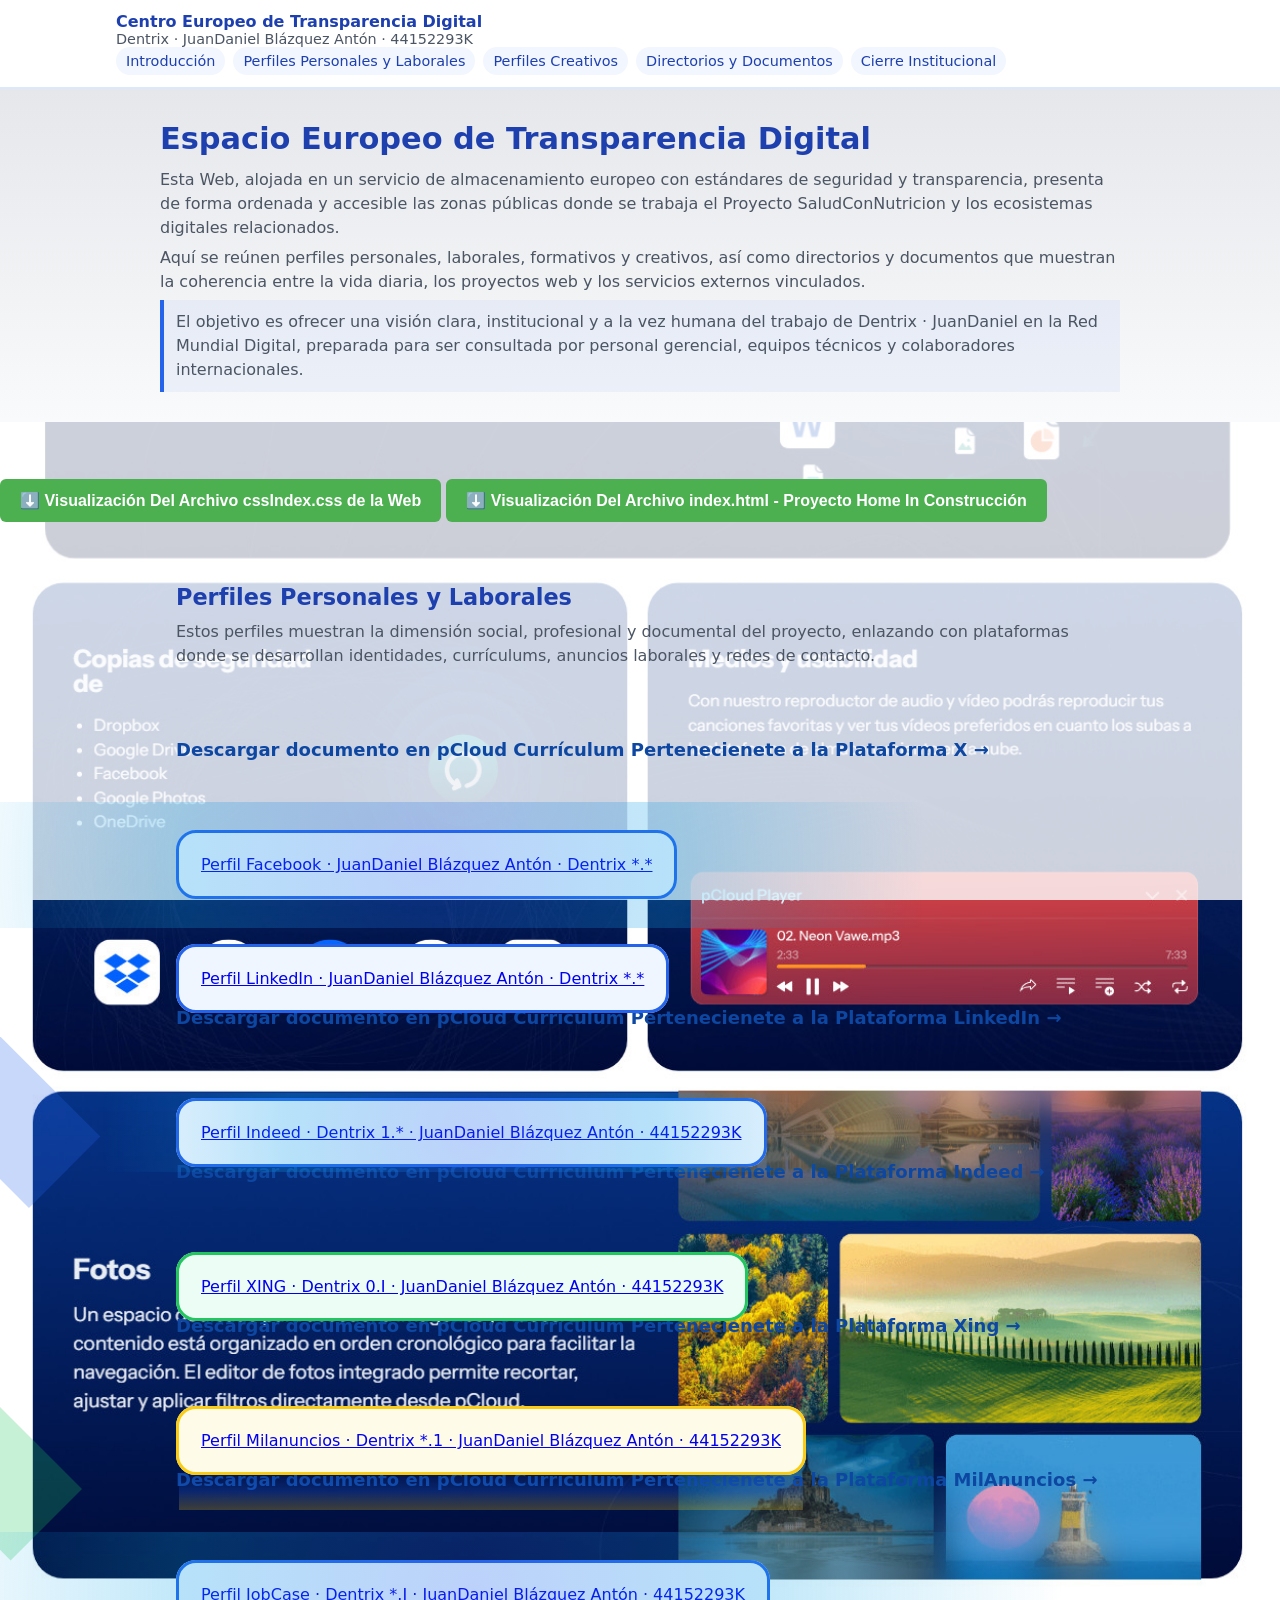
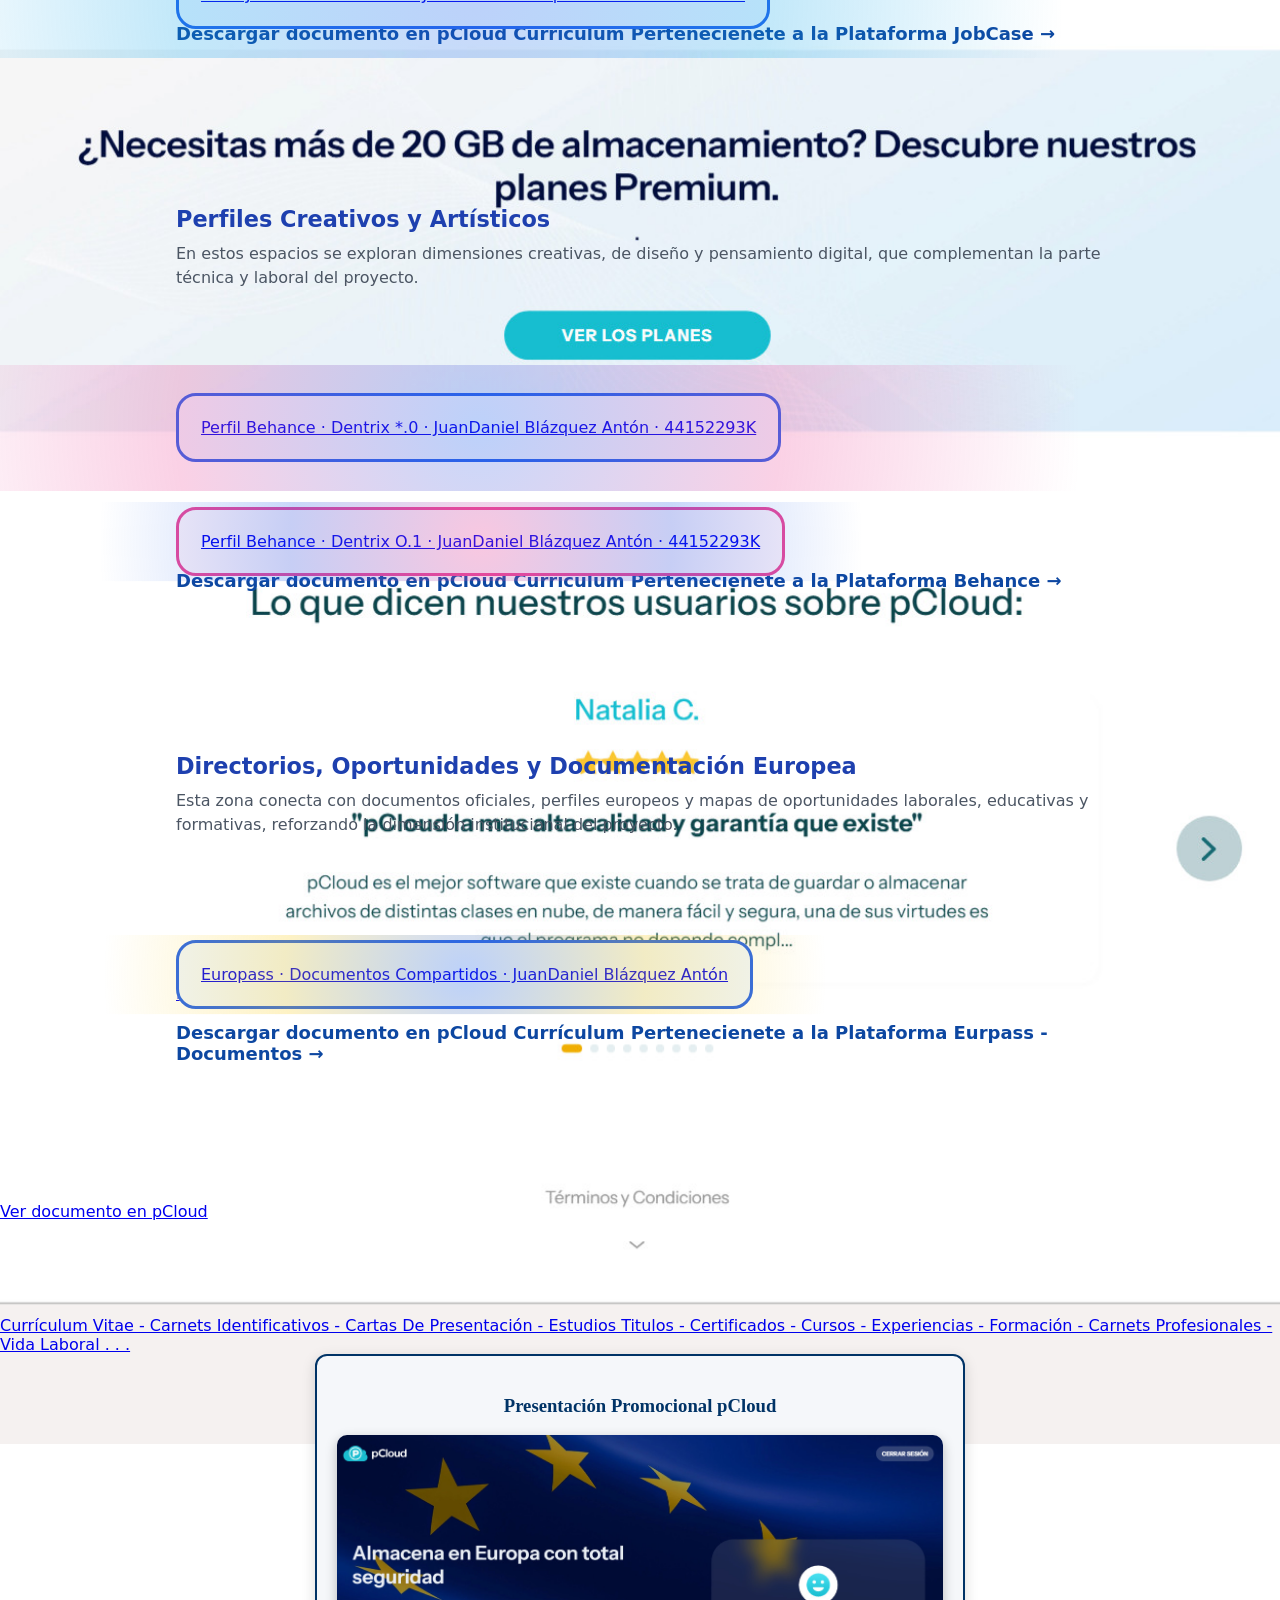
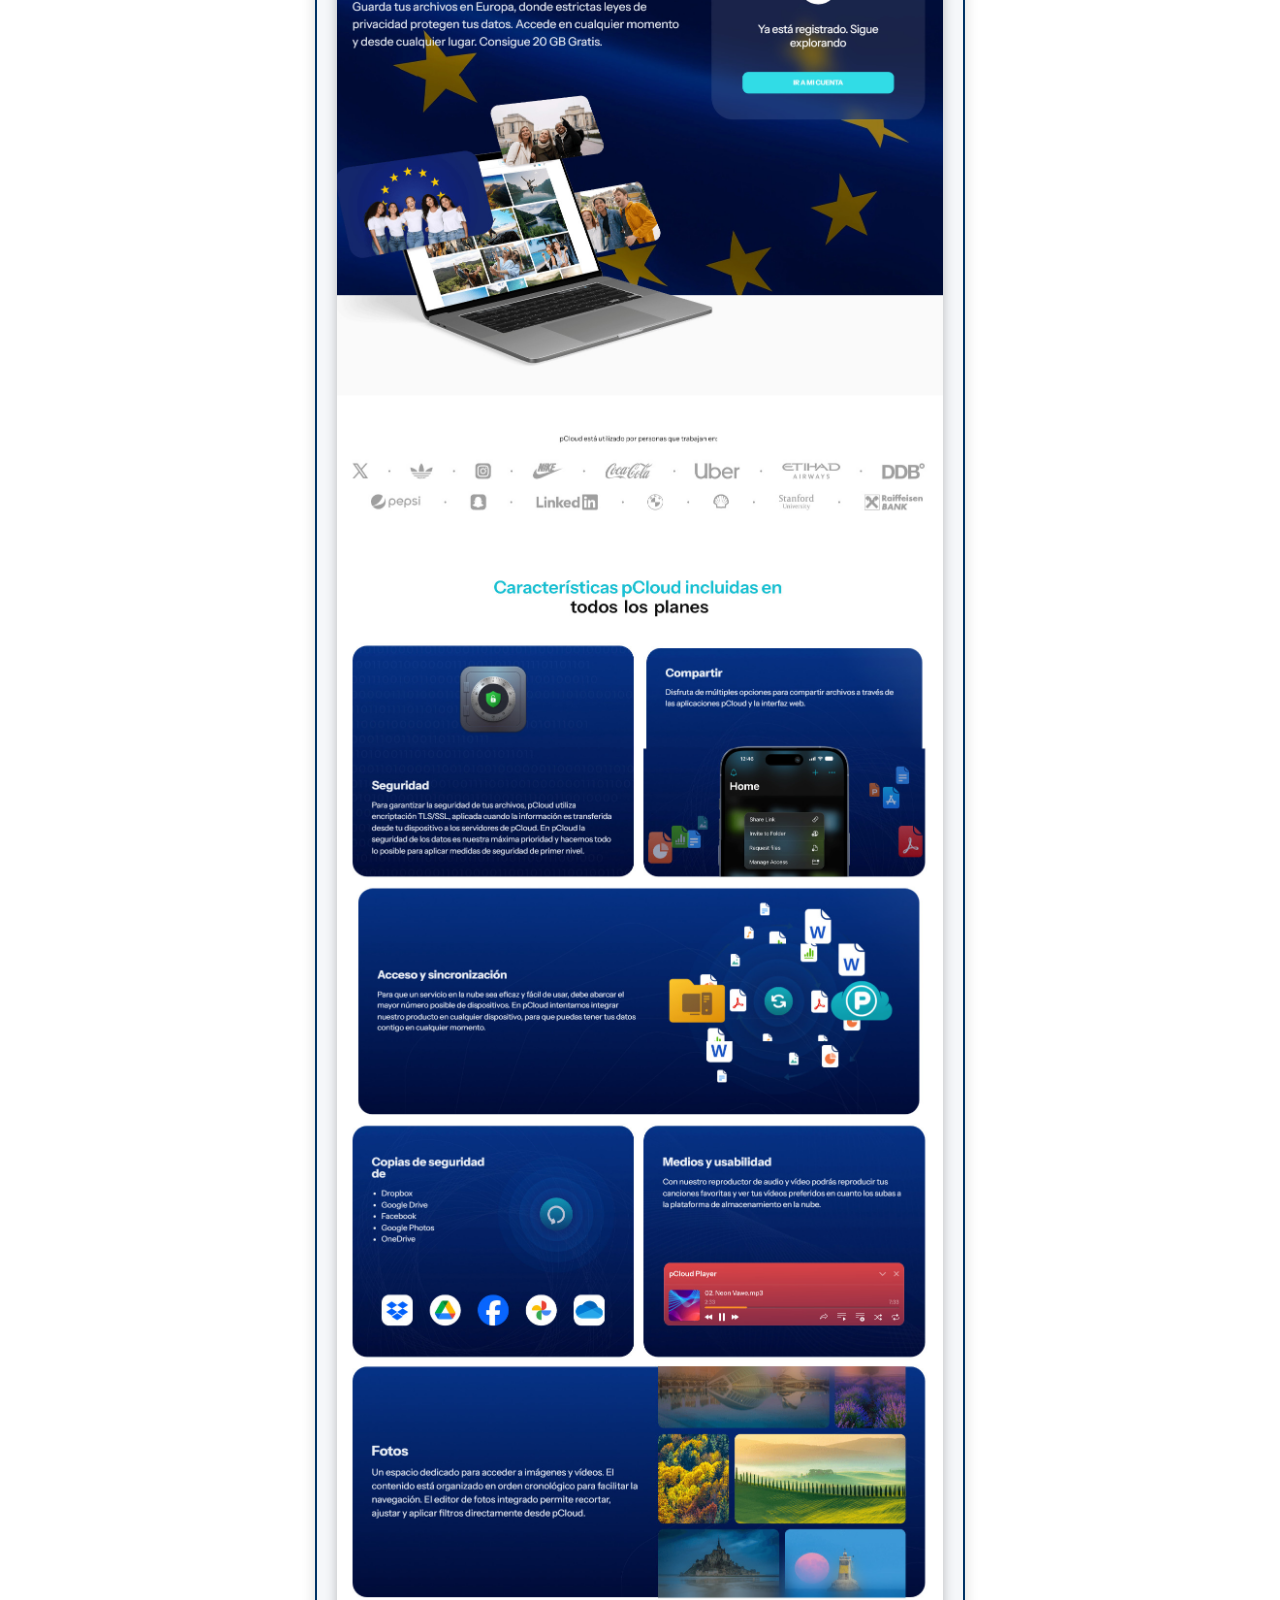
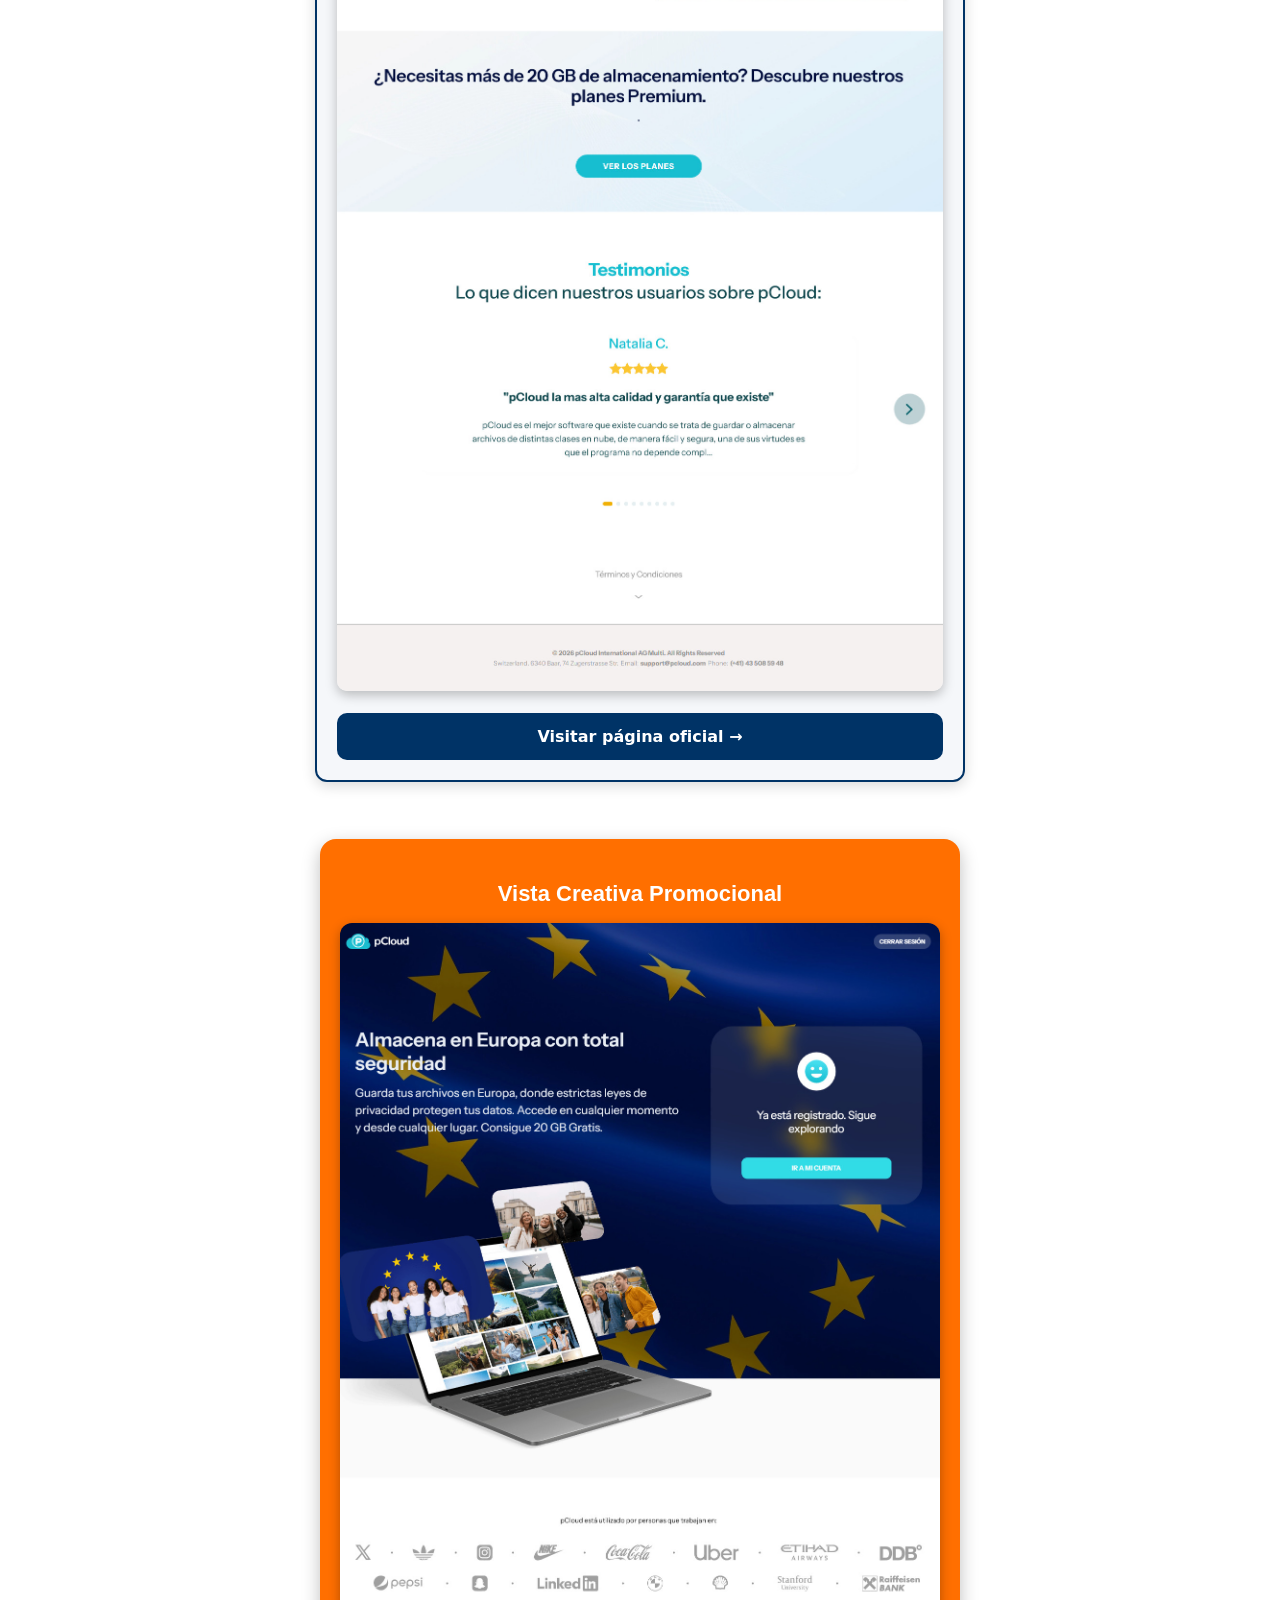
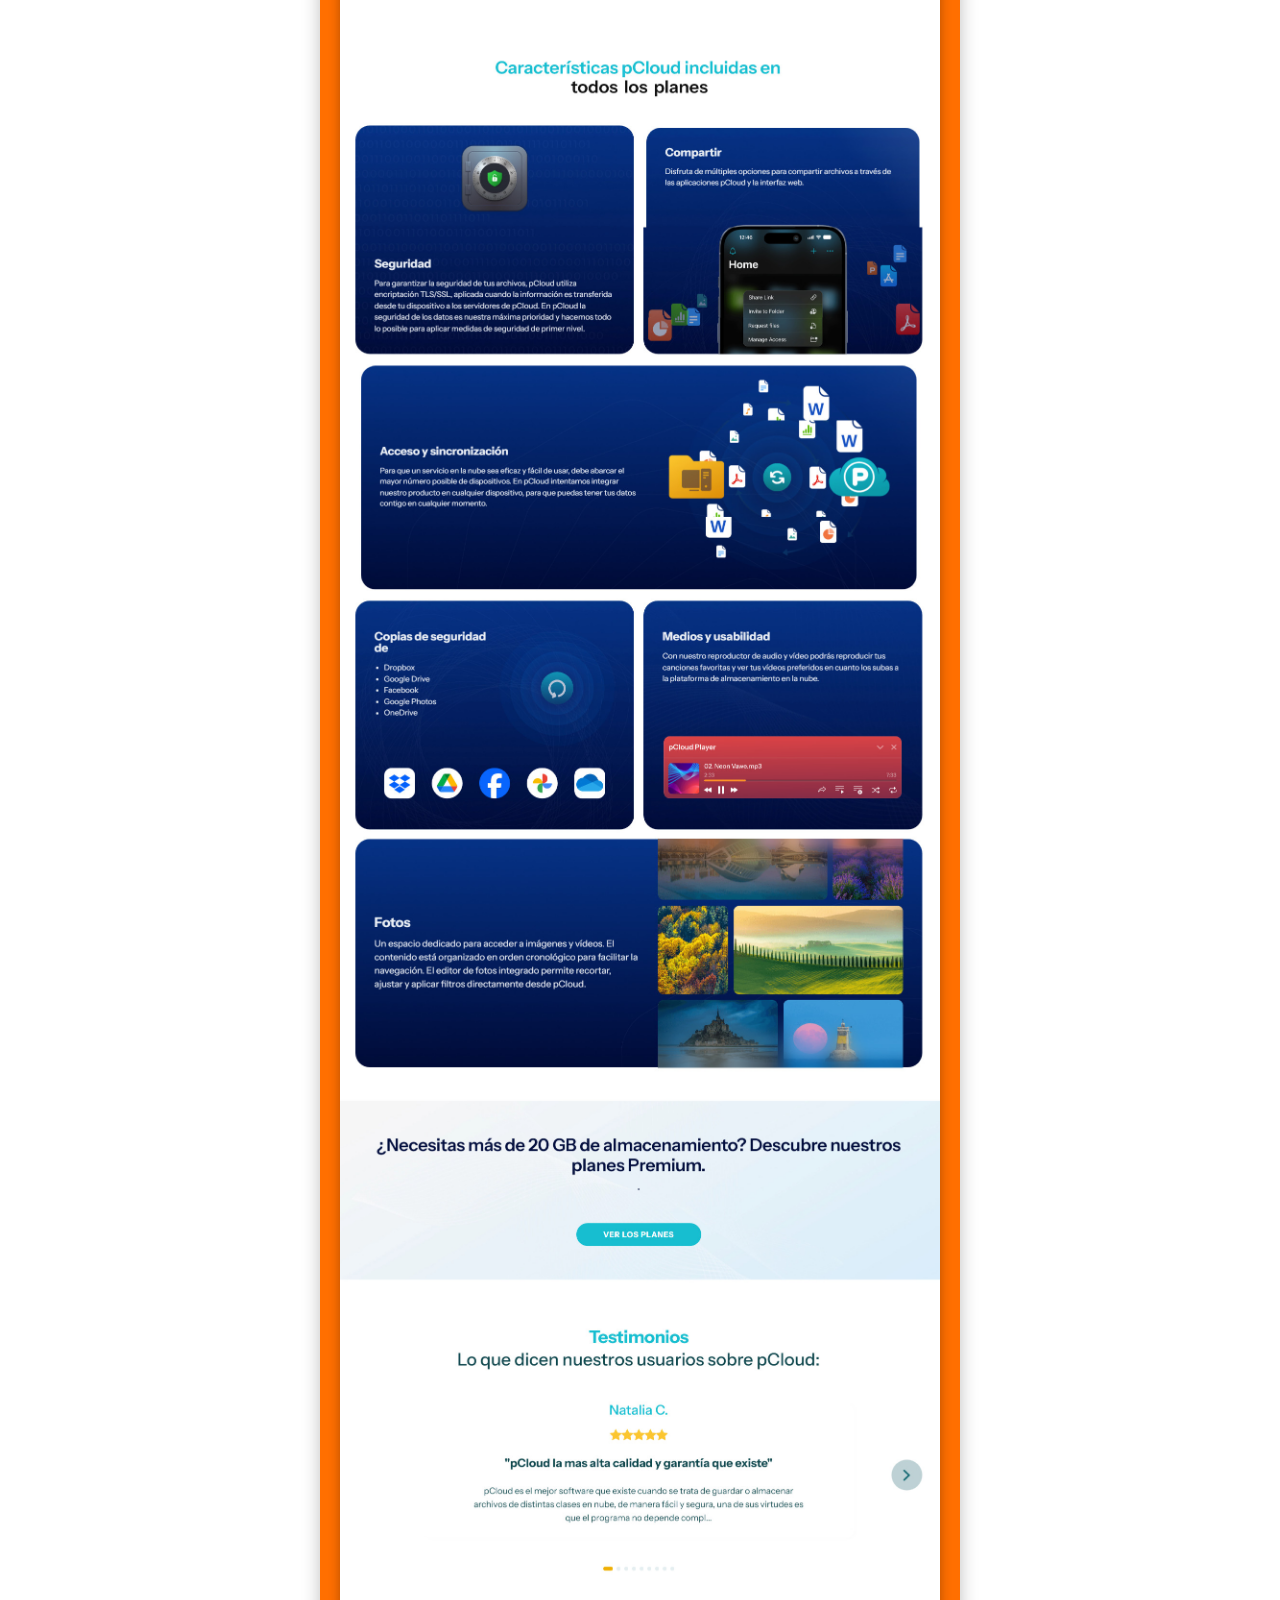
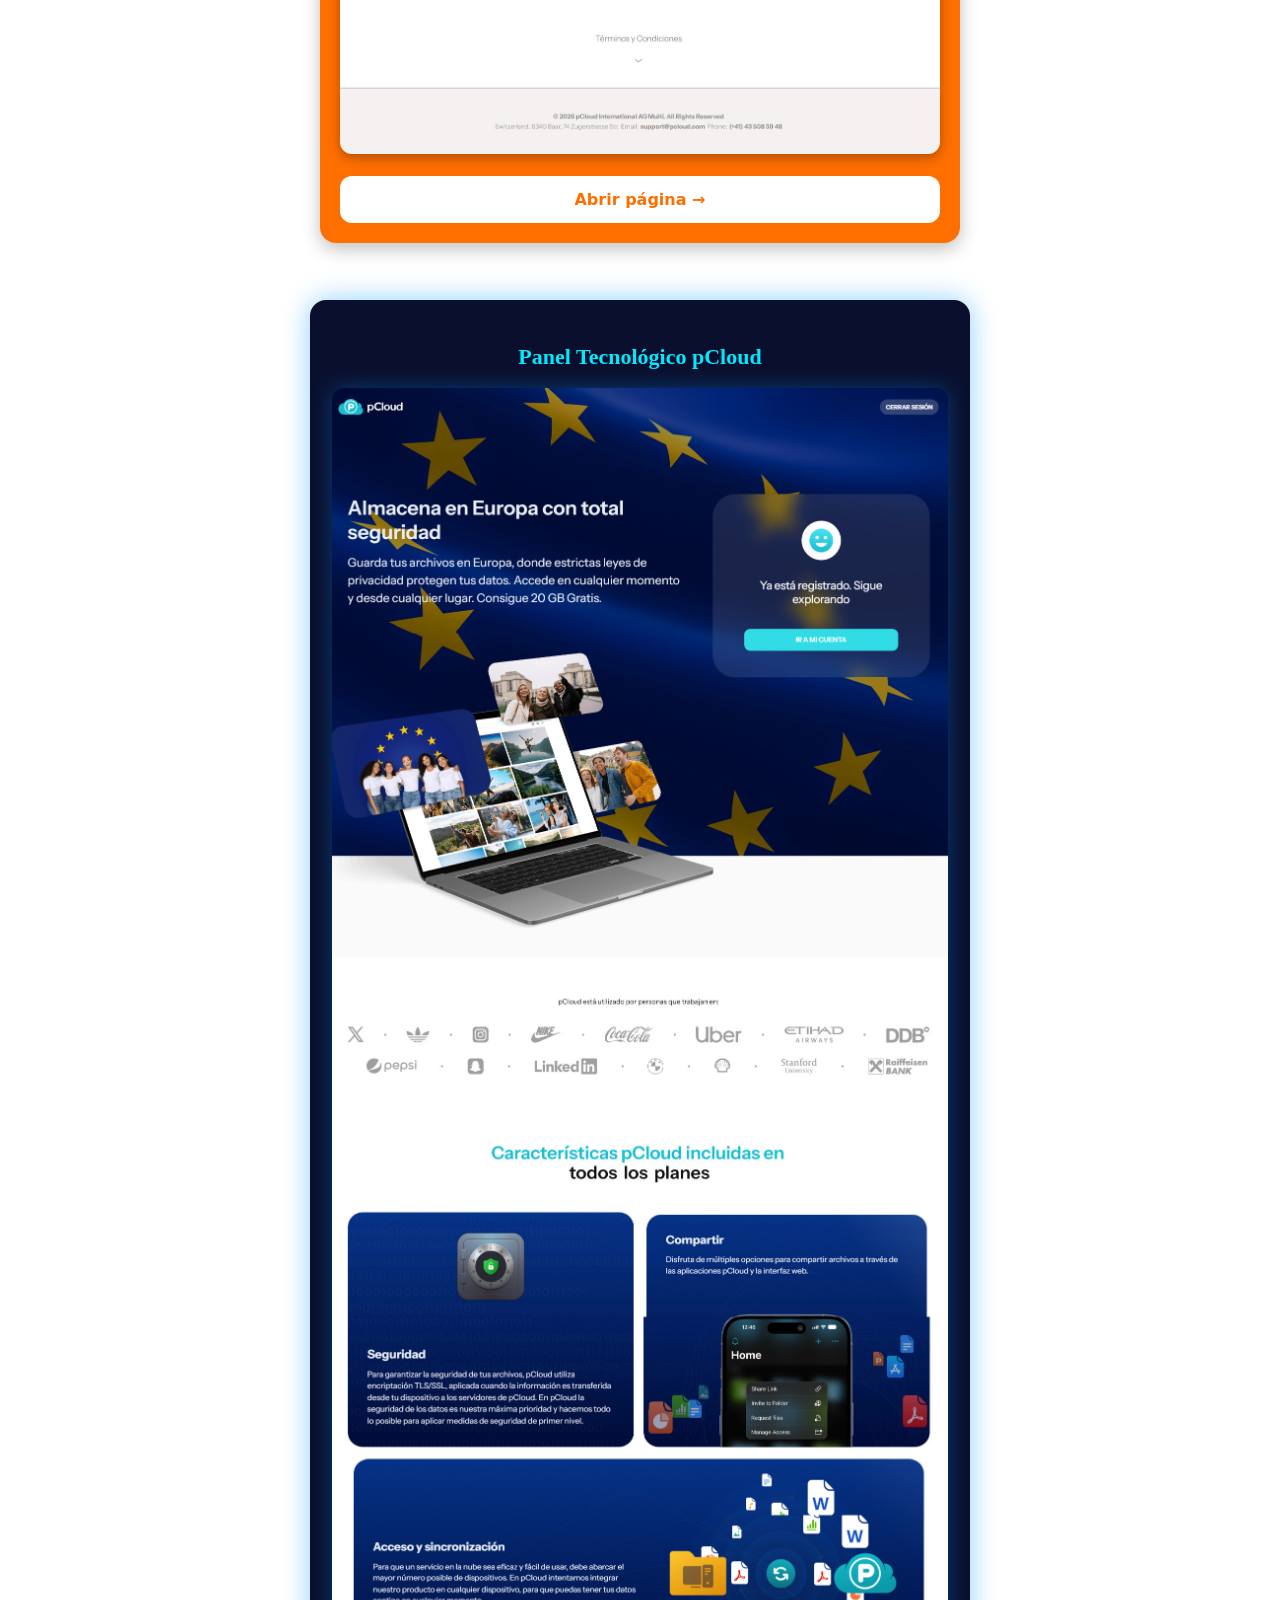
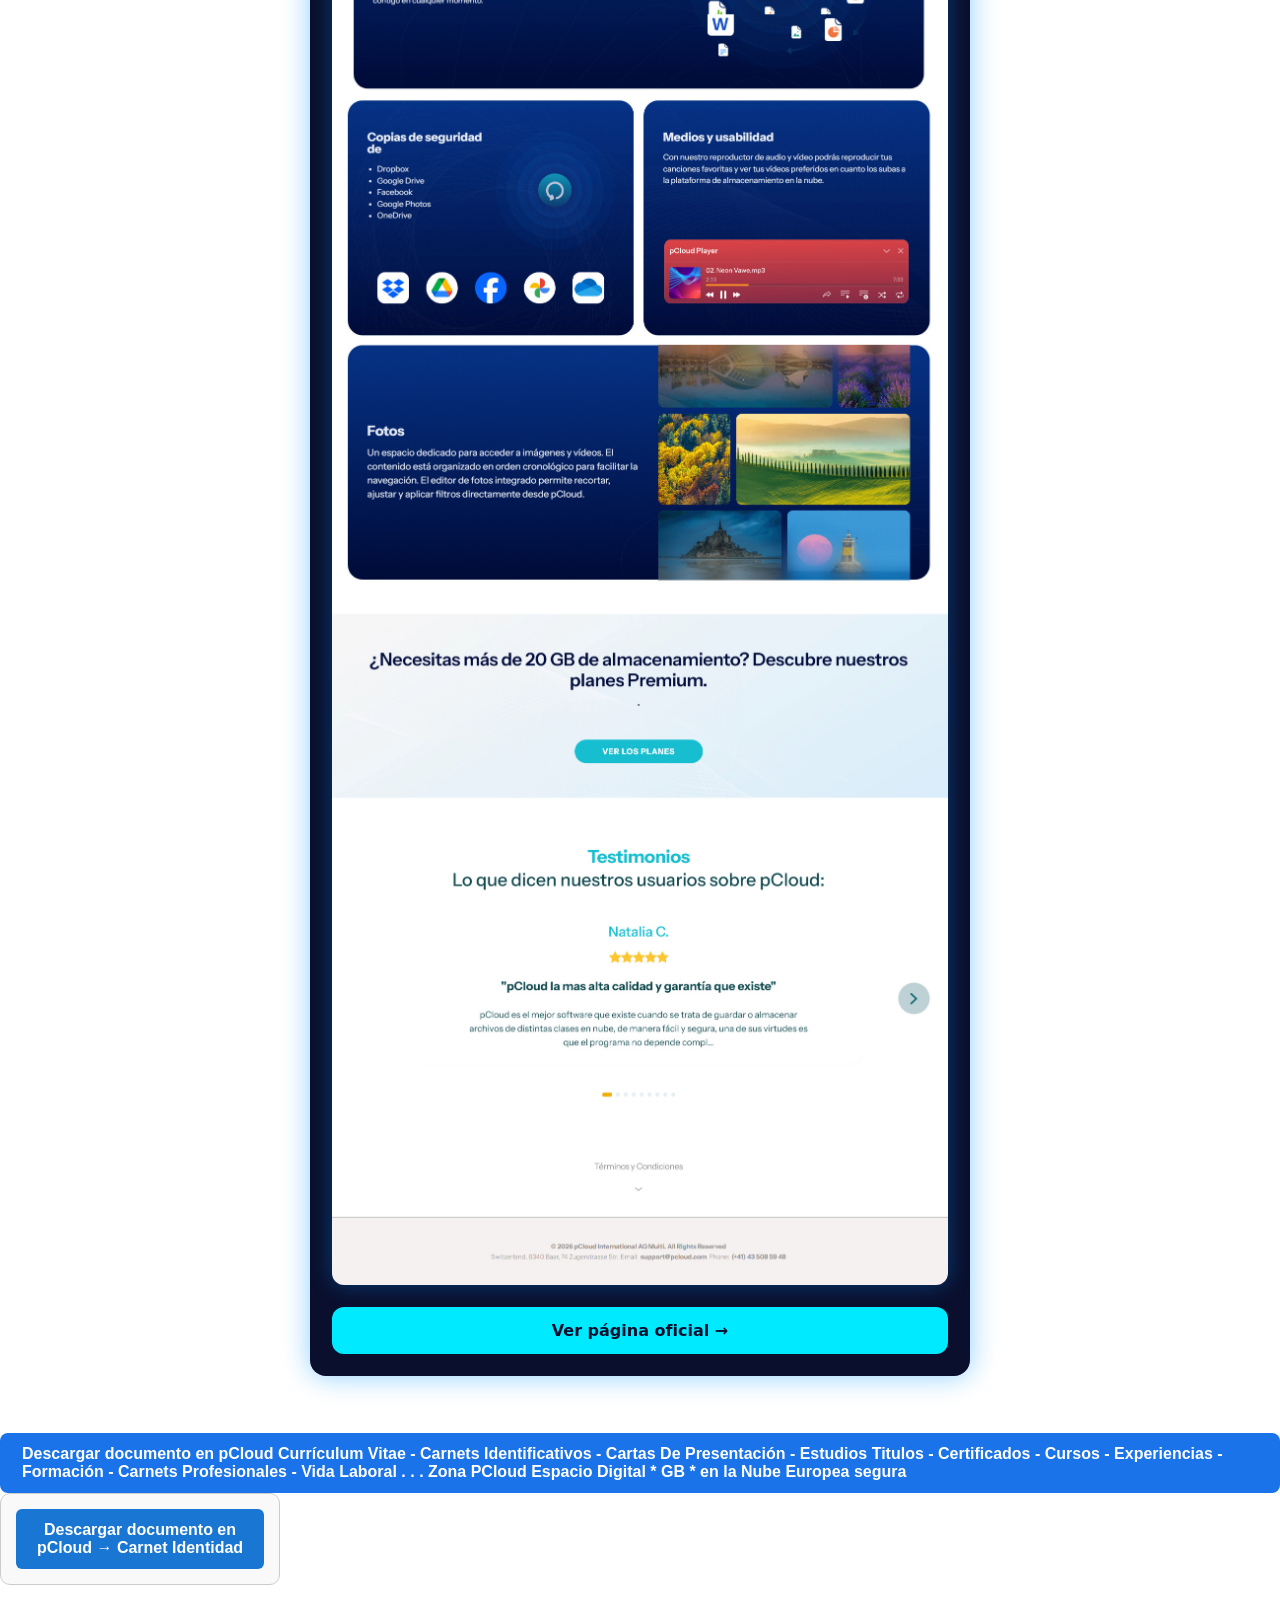
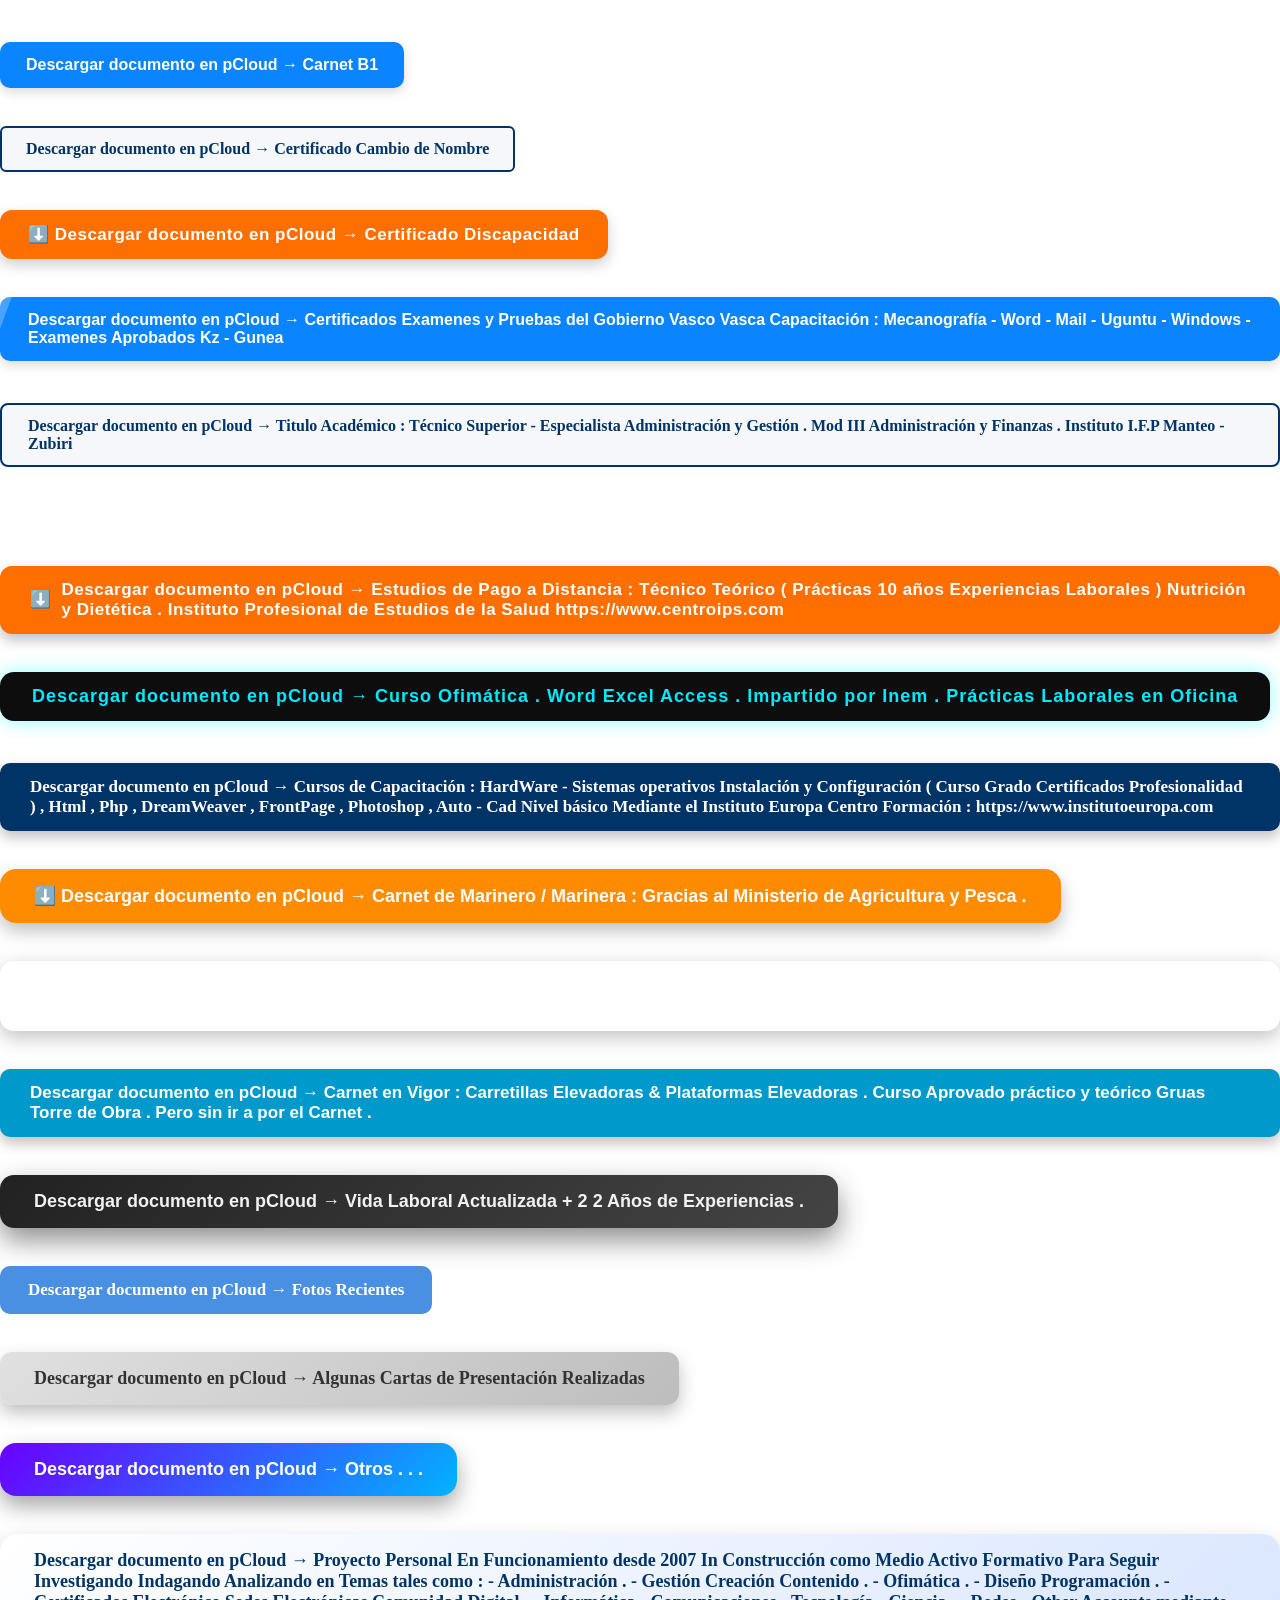
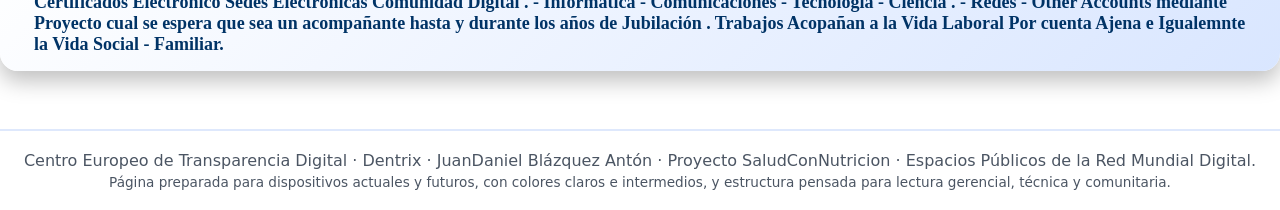
==== commit d35b701f: "Update index.html" ====
--- a/index.html
+++ b/index.html
@@ -4,26 +4,23 @@
    <style>
 body {
     background: url('pCLoud-Presentation2026-07-17_124516.jpg');
-    background-size: cover;        /* La imagen cubre toda la pantalla */
-    background-position: center;   /* Centrada */
-    background-repeat: no-repeat;  /* No se repite */
-    background-attachment: fixed;  /* Efecto institucional fijo */
-    opacity: 0.95;                 /* Ligera transparencia global */
-}
-
-/* Capa de transparencia para evitar distracción */
+    background-size: 1200px;       /* Tamaño controlado */
+    background-position: top center;
+    background-repeat: no-repeat;
+    background-attachment: fixed;
+}
+
 .page-overlay {
     position: fixed;
     top: 0;
     left: 0;
     width: 100%;
     height: 100%;
-    background: rgba(255,255,255,0.65); /* Ajusta transparencia */
-    backdrop-filter: blur(4px);         /* Desenfoque elegante */
-    z-index: -1;                        /* Detrás del contenido */
-}
-</style>
-</style>
+    background: rgba(255,255,255,0.80); /* Mucha transparencia */
+    z-index: -1;
+}
+</style>
+
     <meta charset="UTF-8">
     <title>Centro Europeo de Transparencia Digital · Dentrix · JuanDaniel</title>
     <meta name="viewport" content="width=device-width, initial-scale=1">
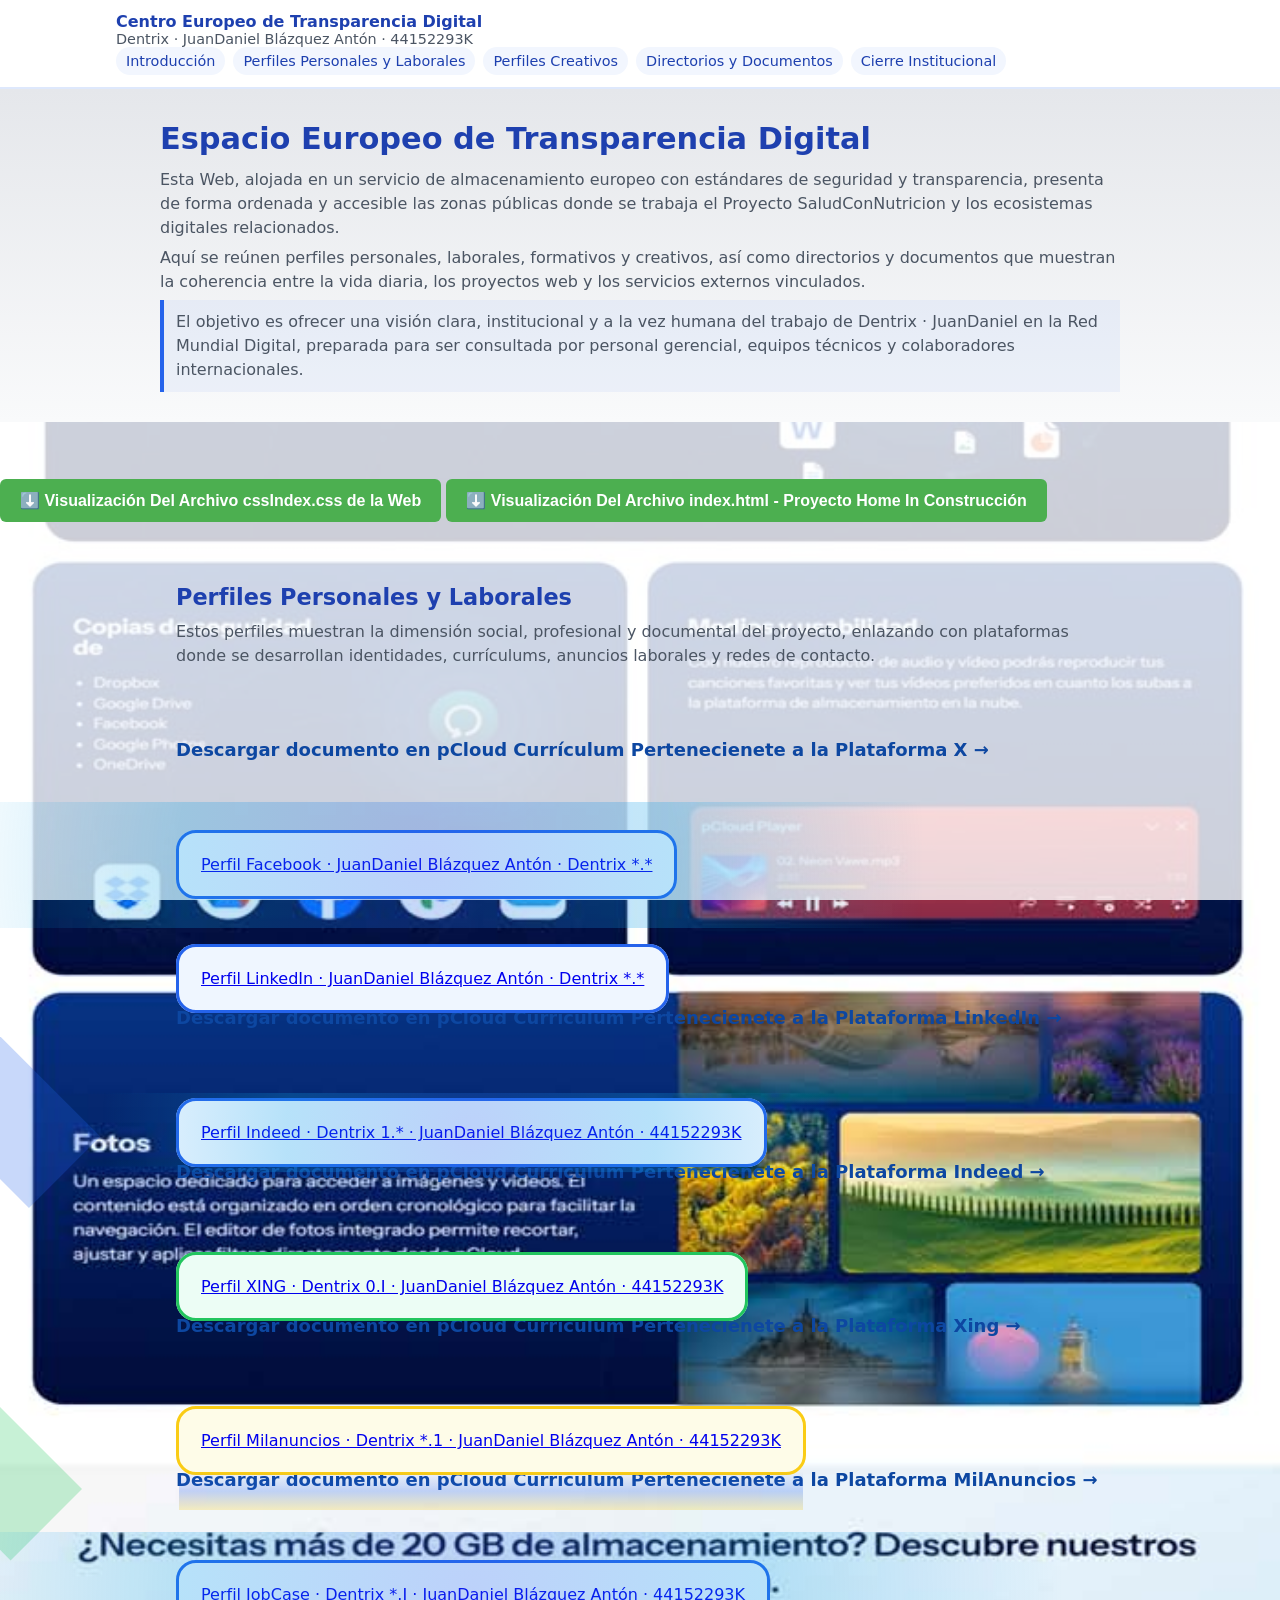
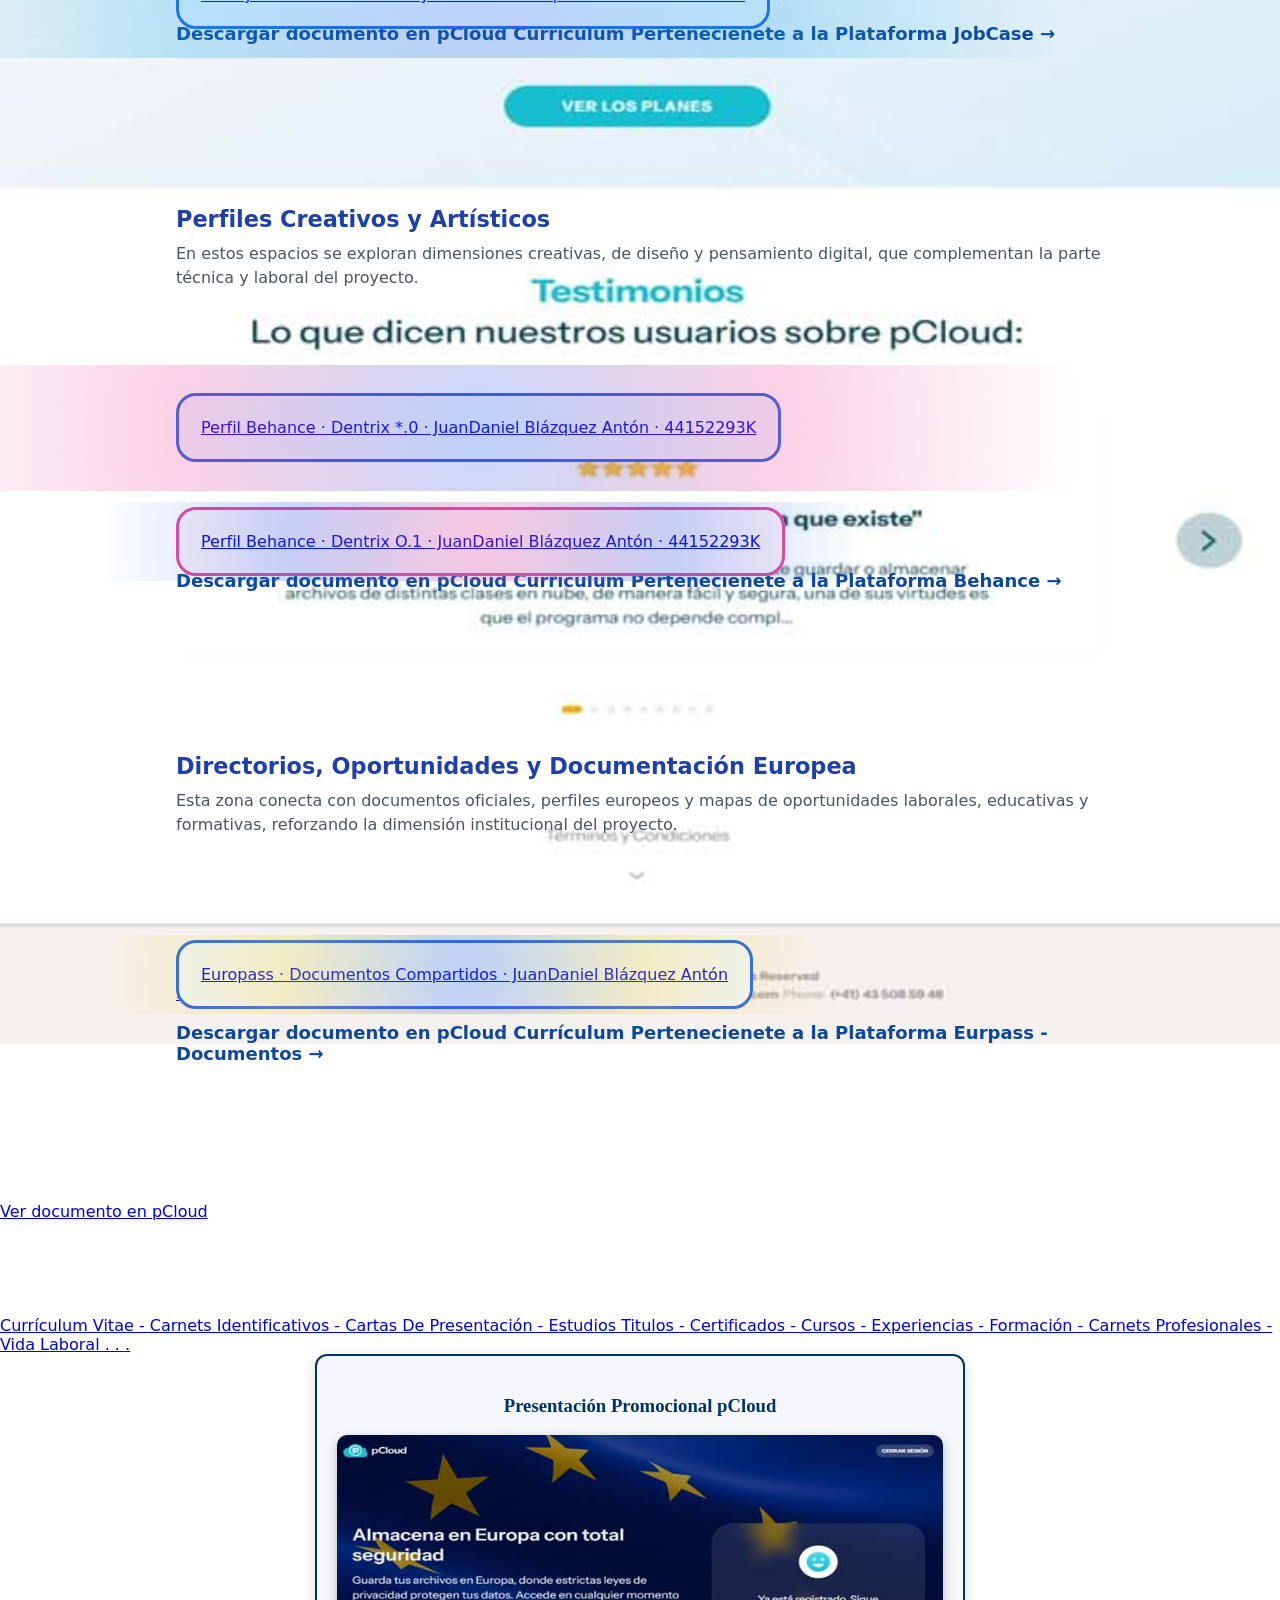
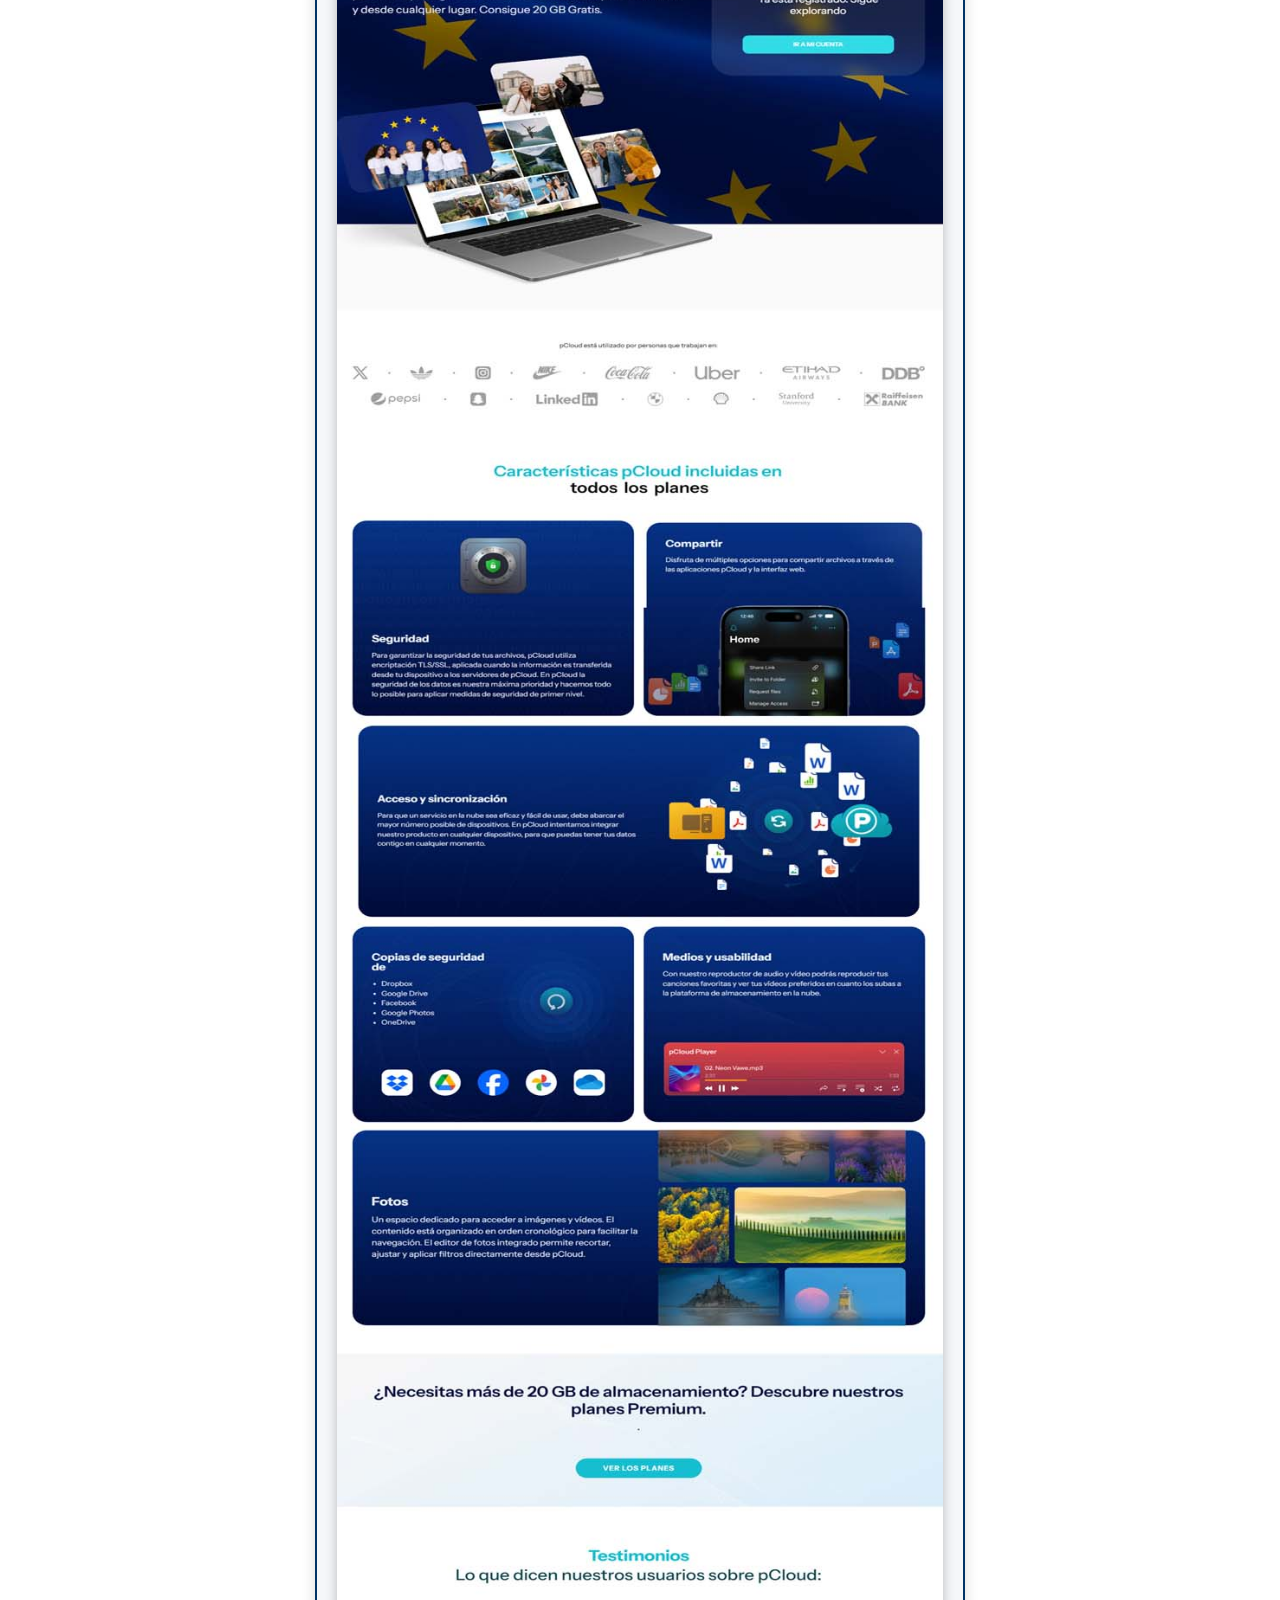
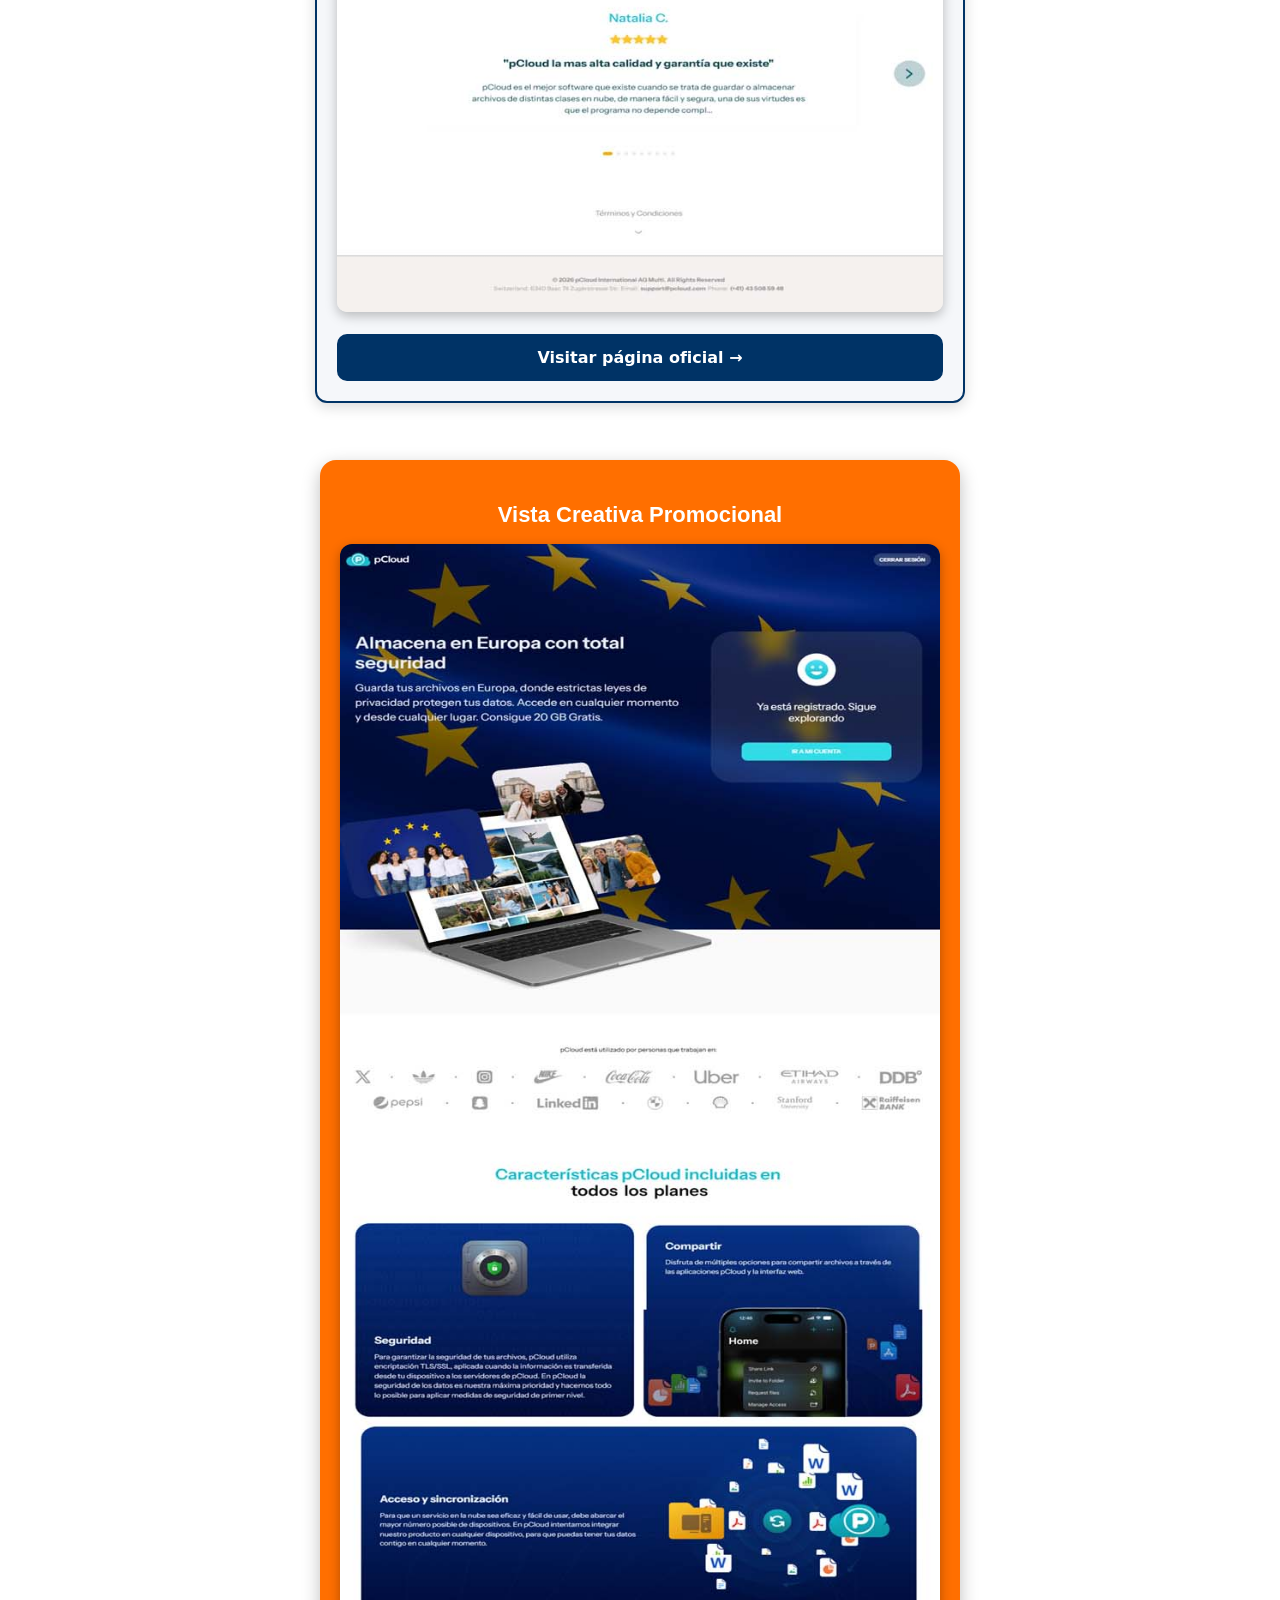
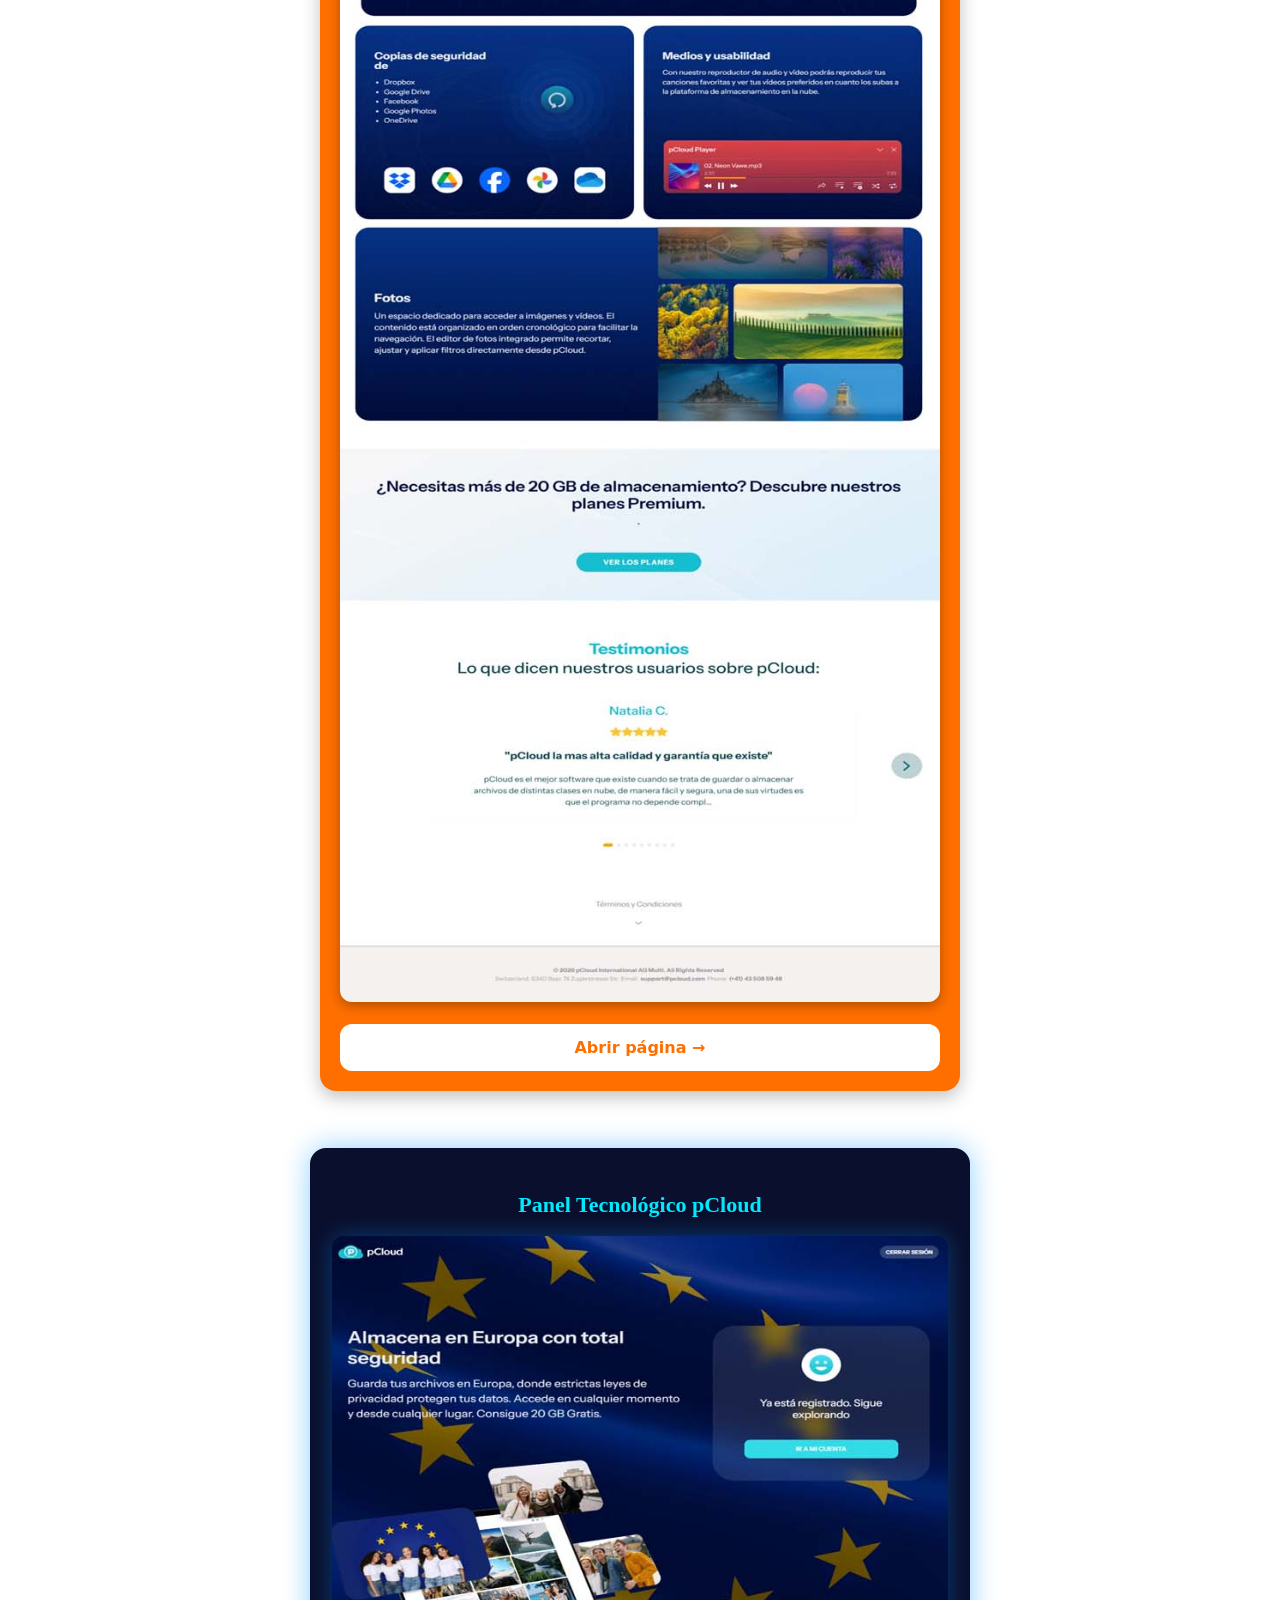
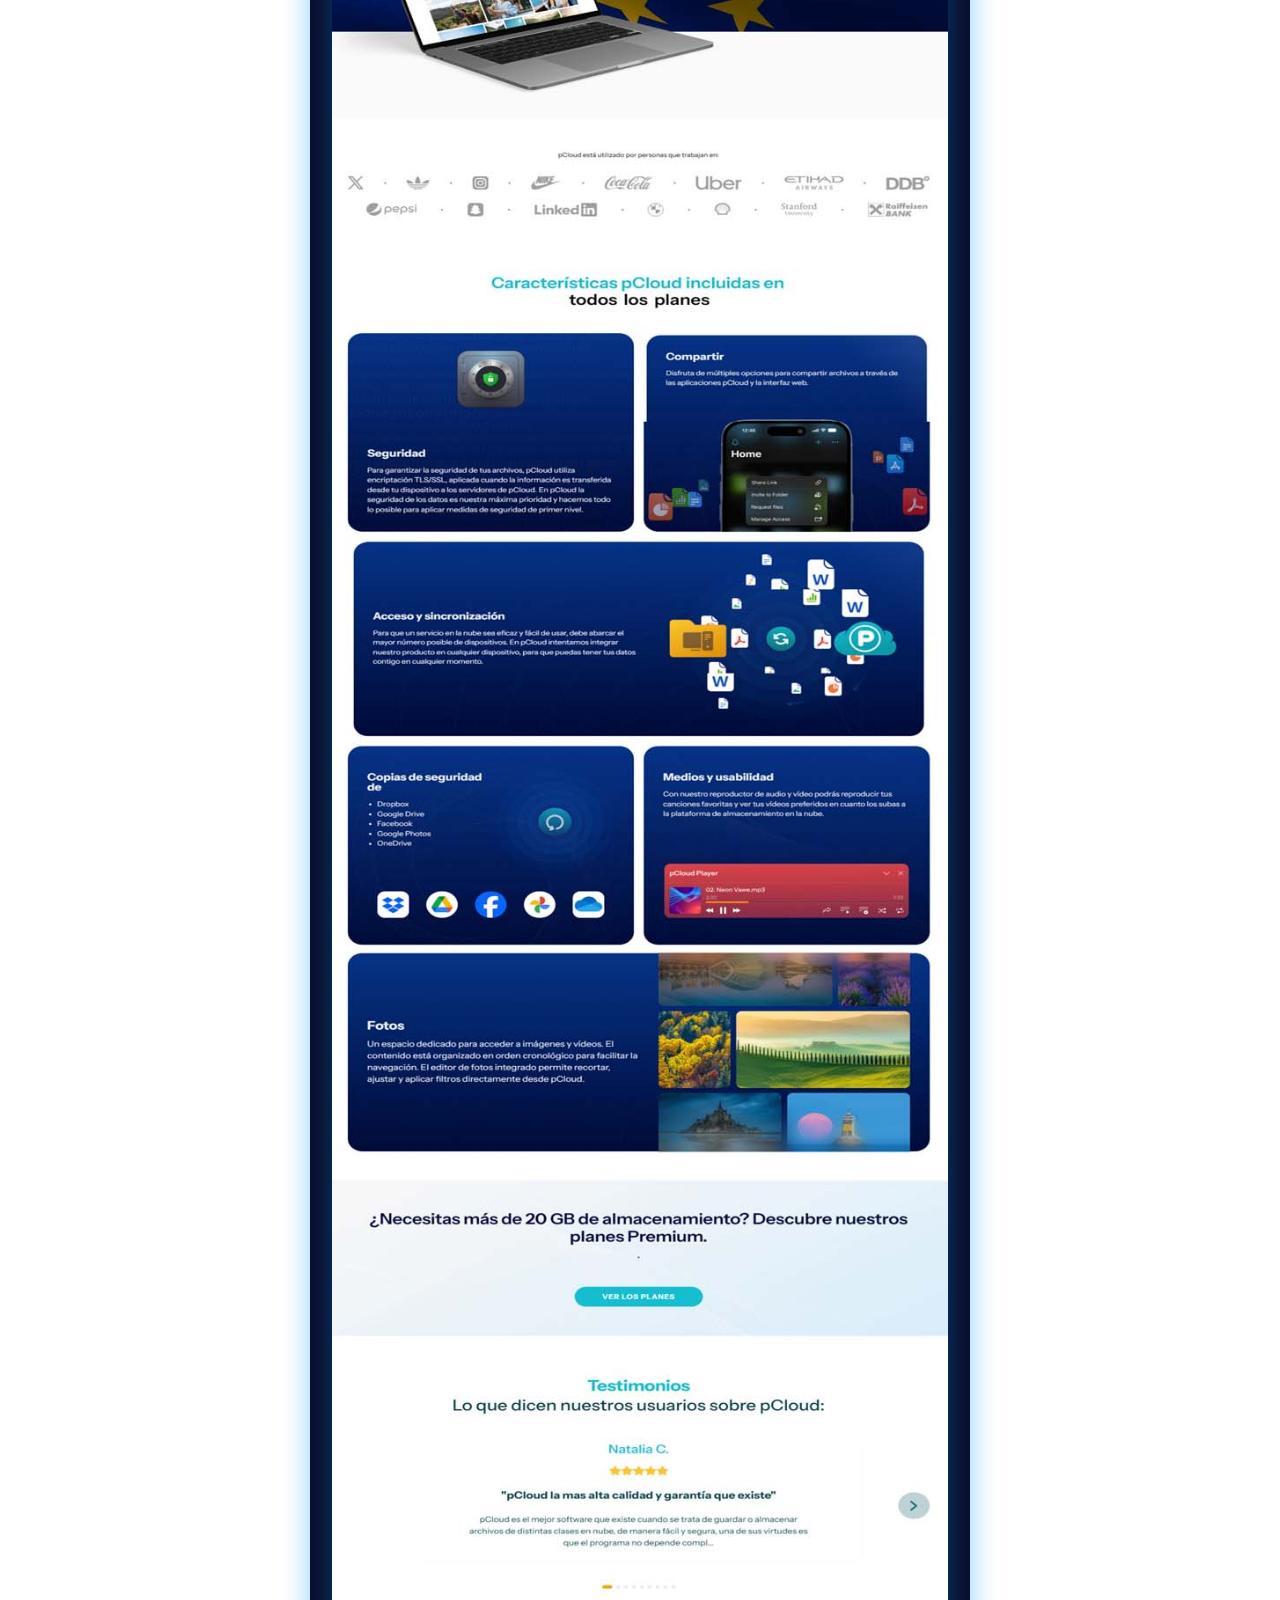
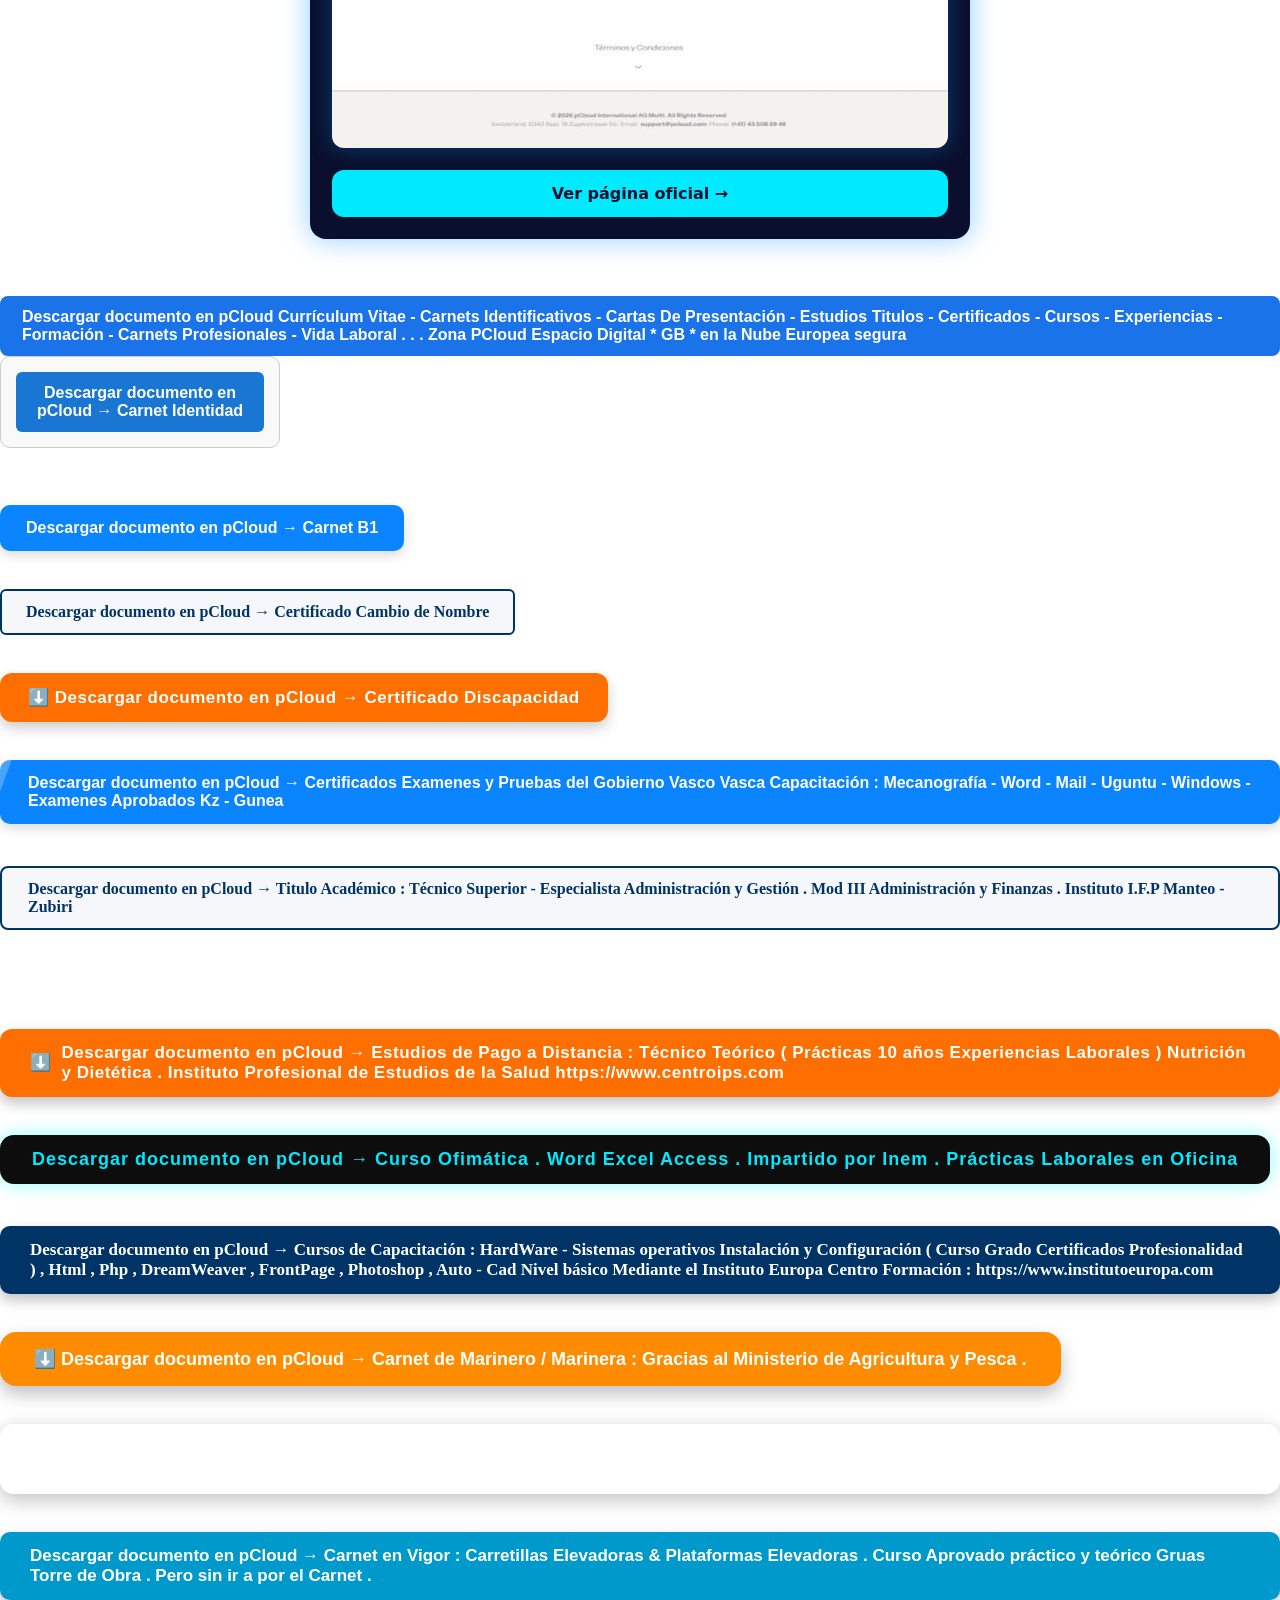
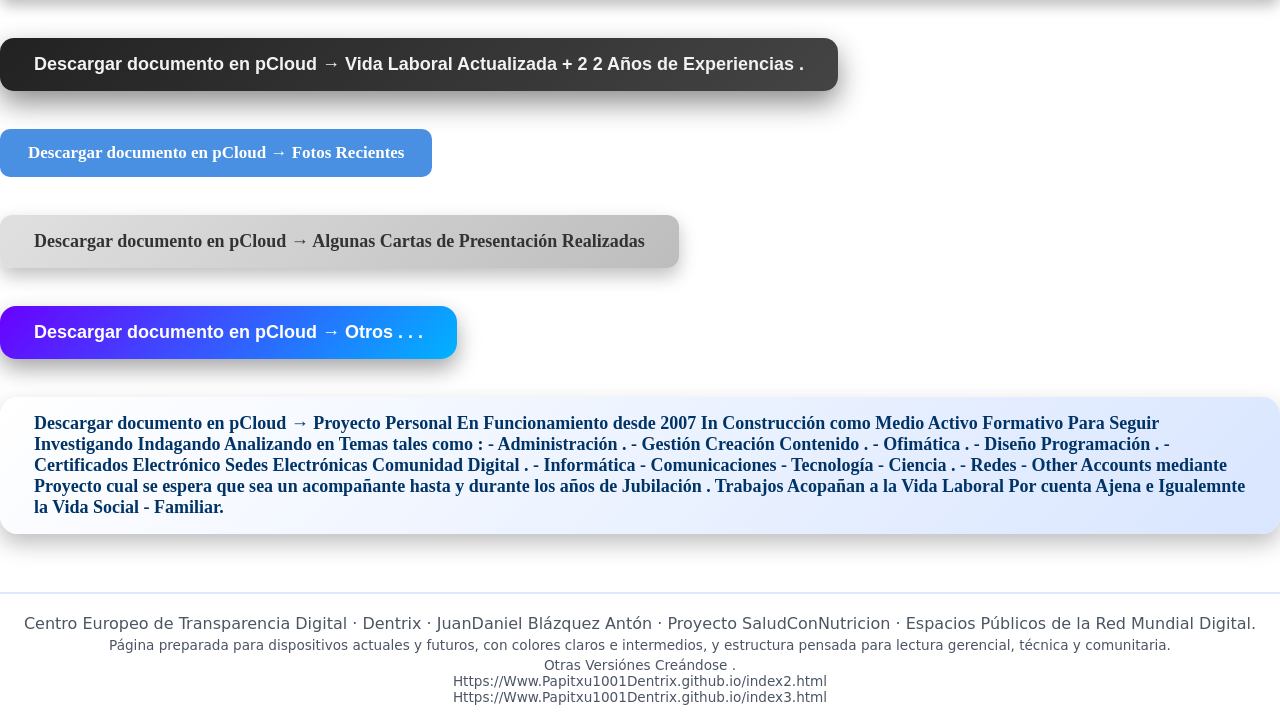
==== commit 91a4d992: "Update index.html" ====
--- a/index.html
+++ b/index.html
@@ -950,6 +950,12 @@
             Página preparada para dispositivos actuales y futuros, con colores claros e intermedios,
             y estructura pensada para lectura gerencial, técnica y comunitaria.
         </p>
+       <p class="footer-note"> Otras Versiónes Creándose . <br>
+            Https://Www.Papitxu1001Dentrix.github.io/index2.html <br>
+
+
+            Https://Www.Papitxu1001Dentrix.github.io/index3.html <br>
+        </p>
     </footer>
 
 </body>
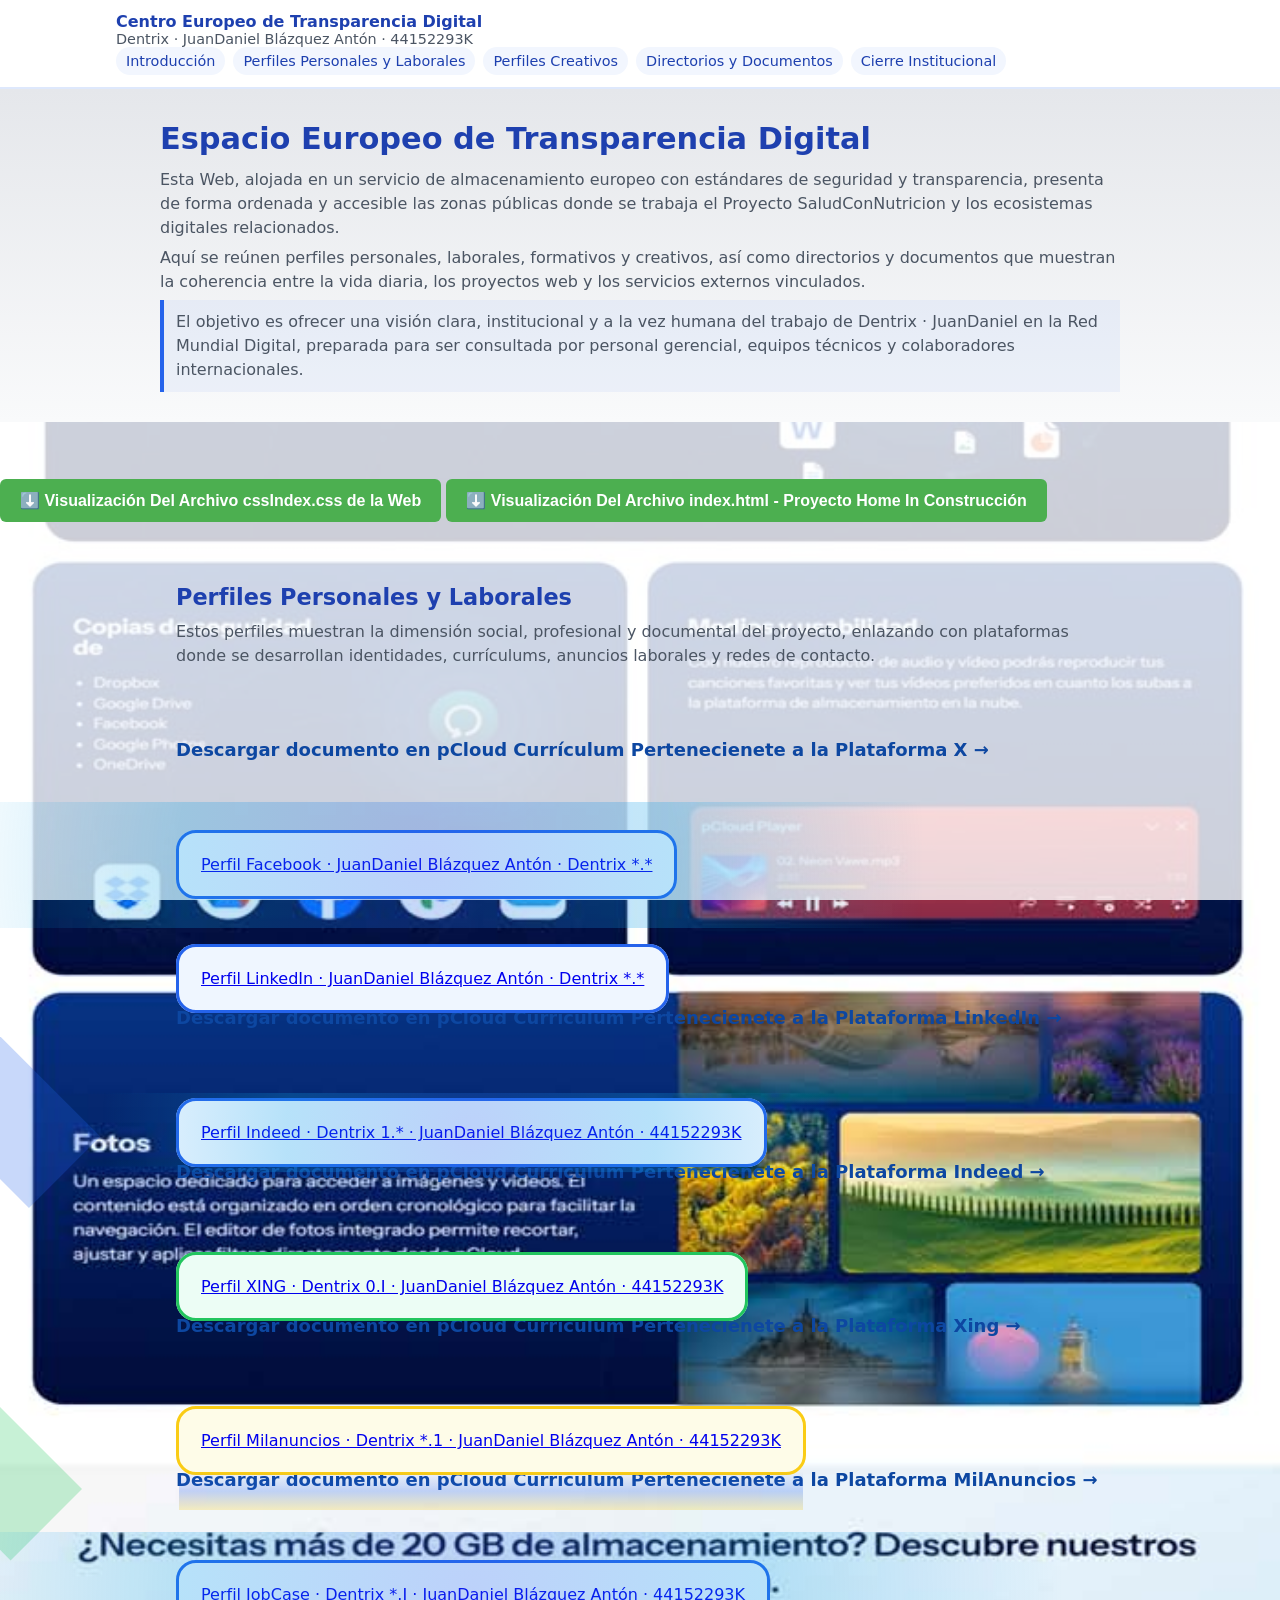
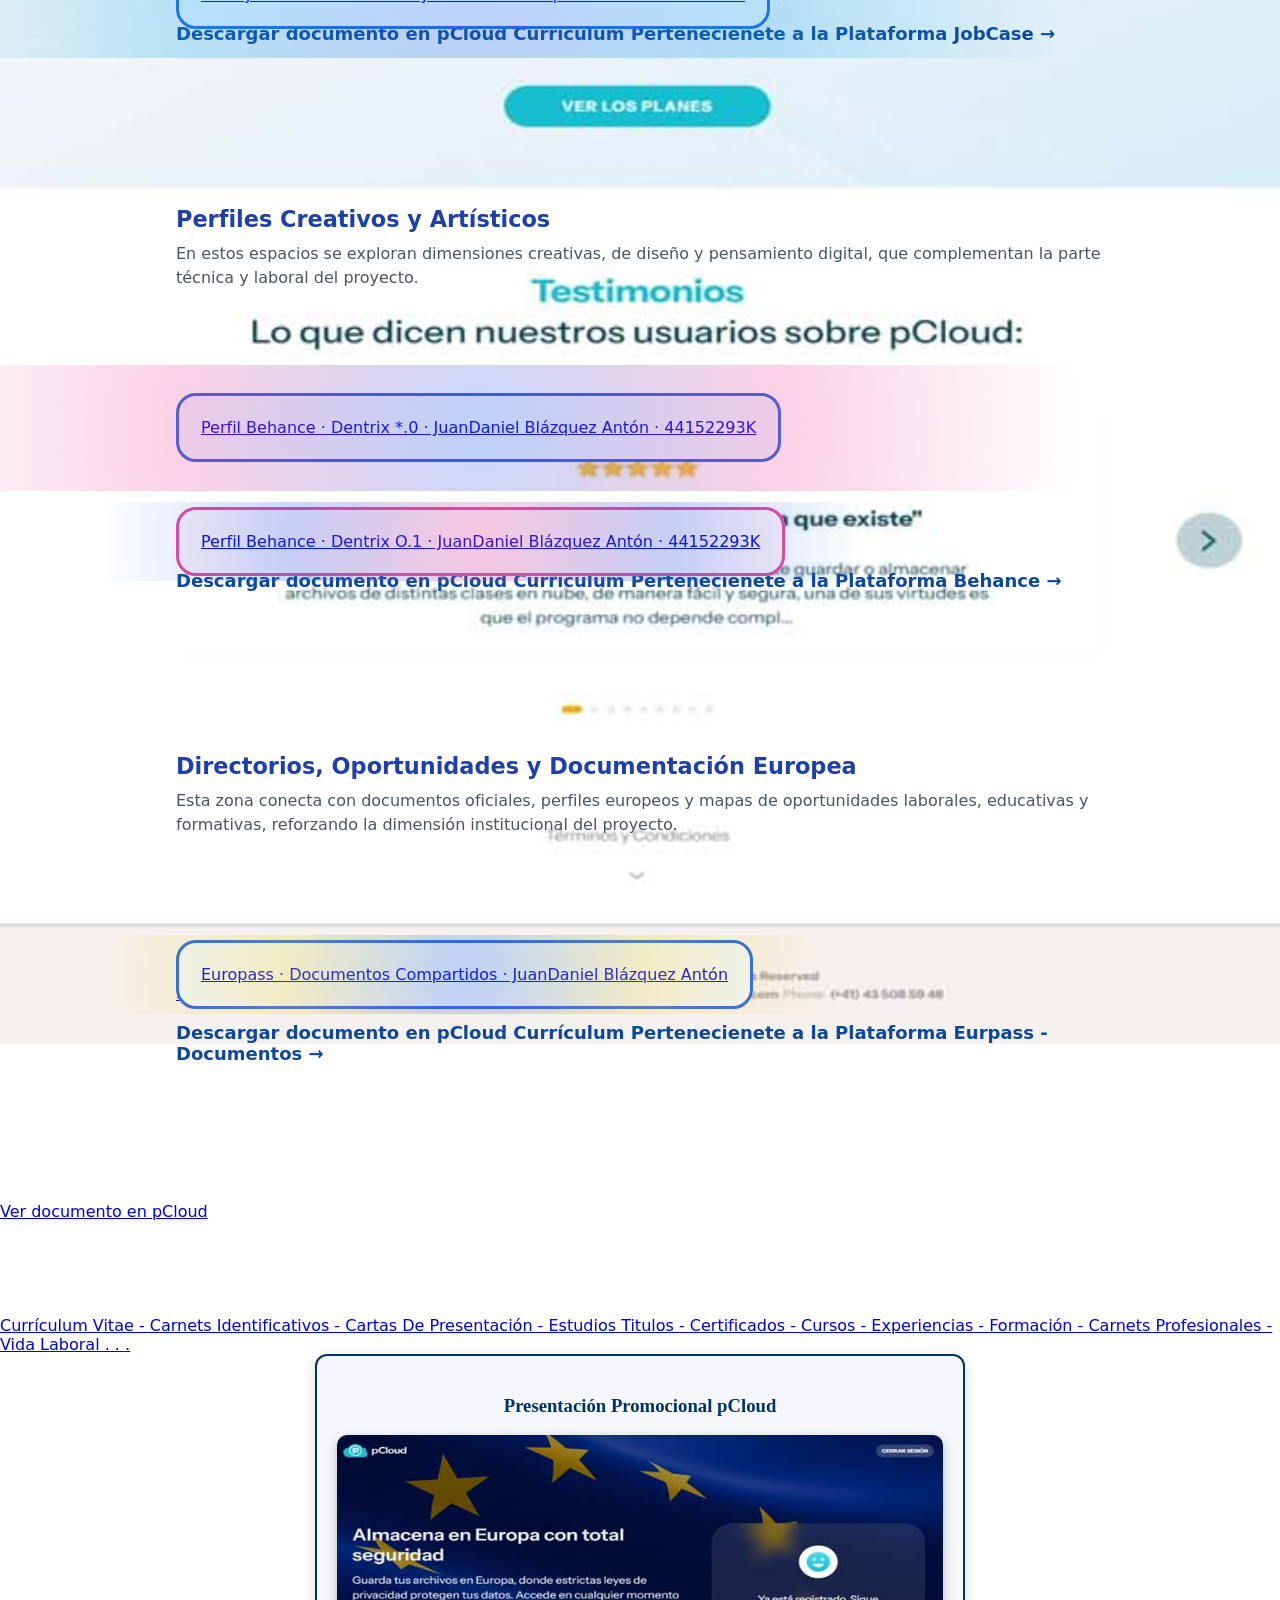
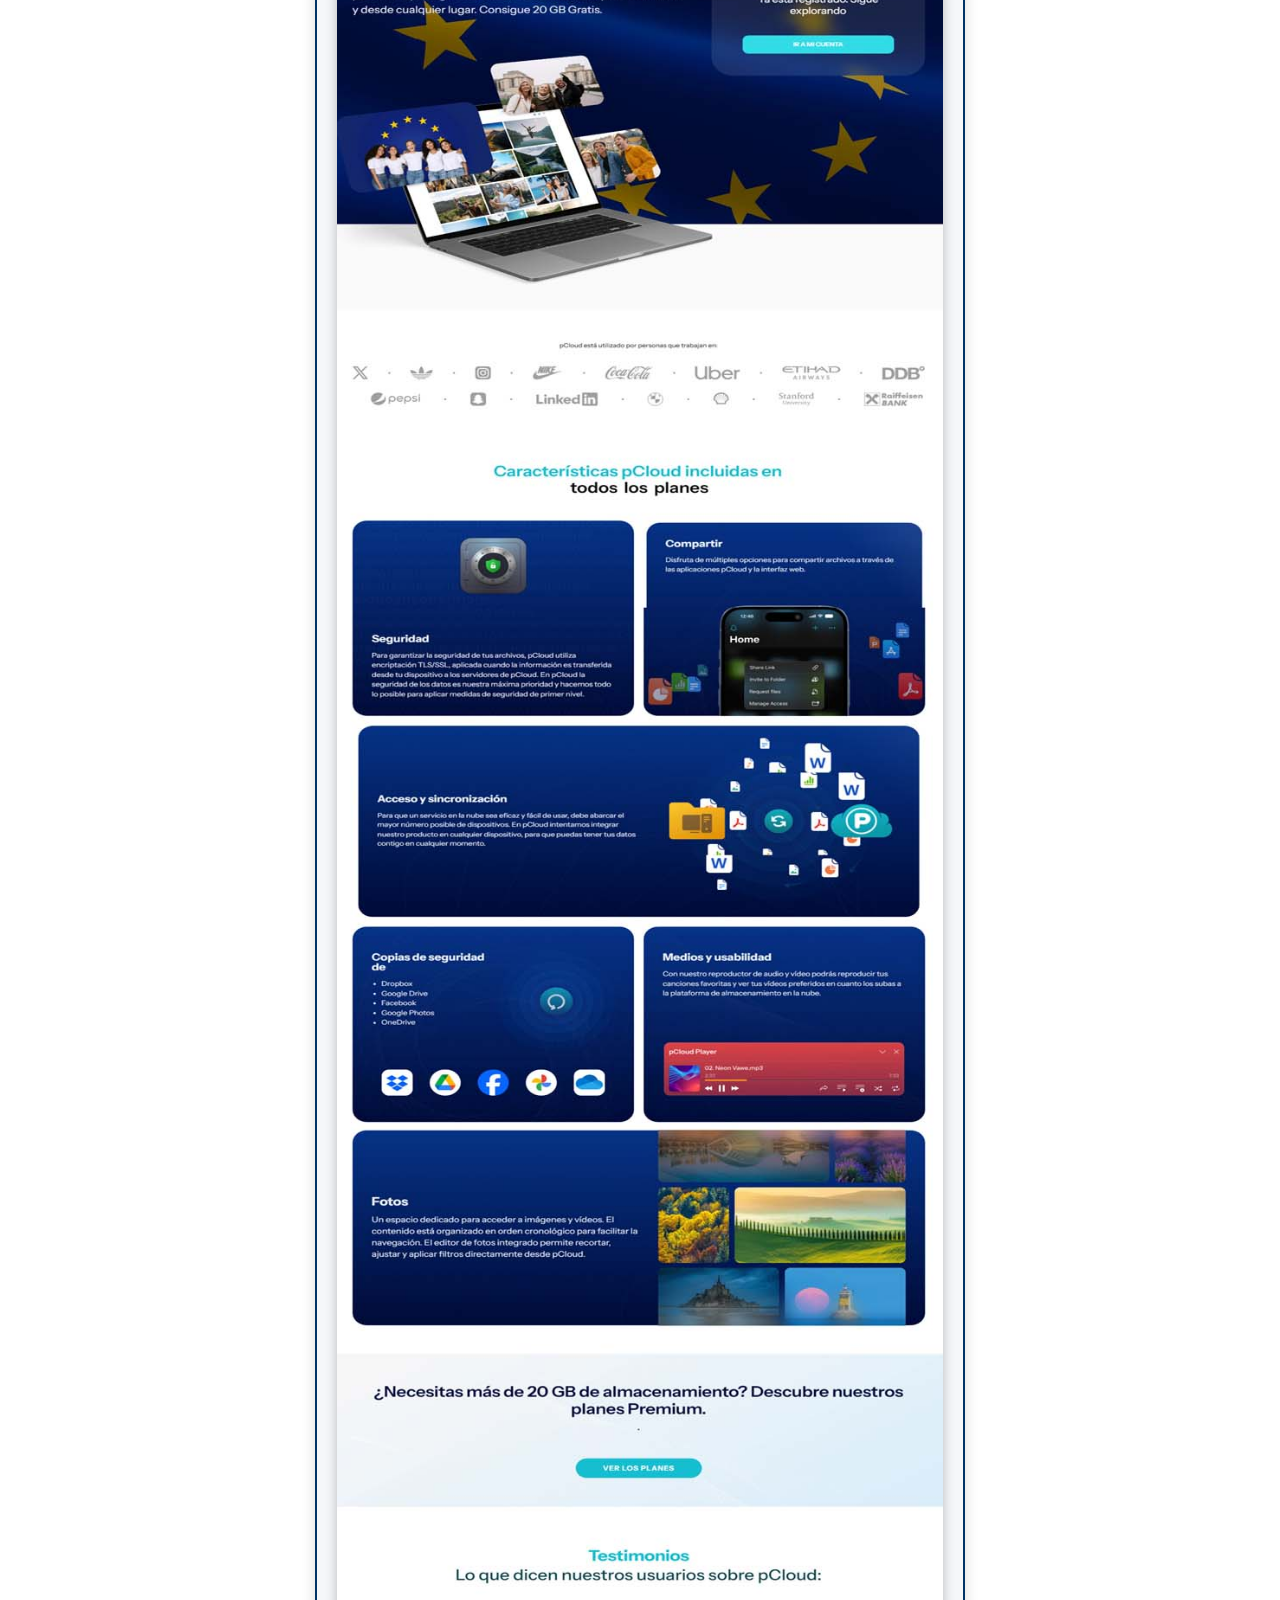
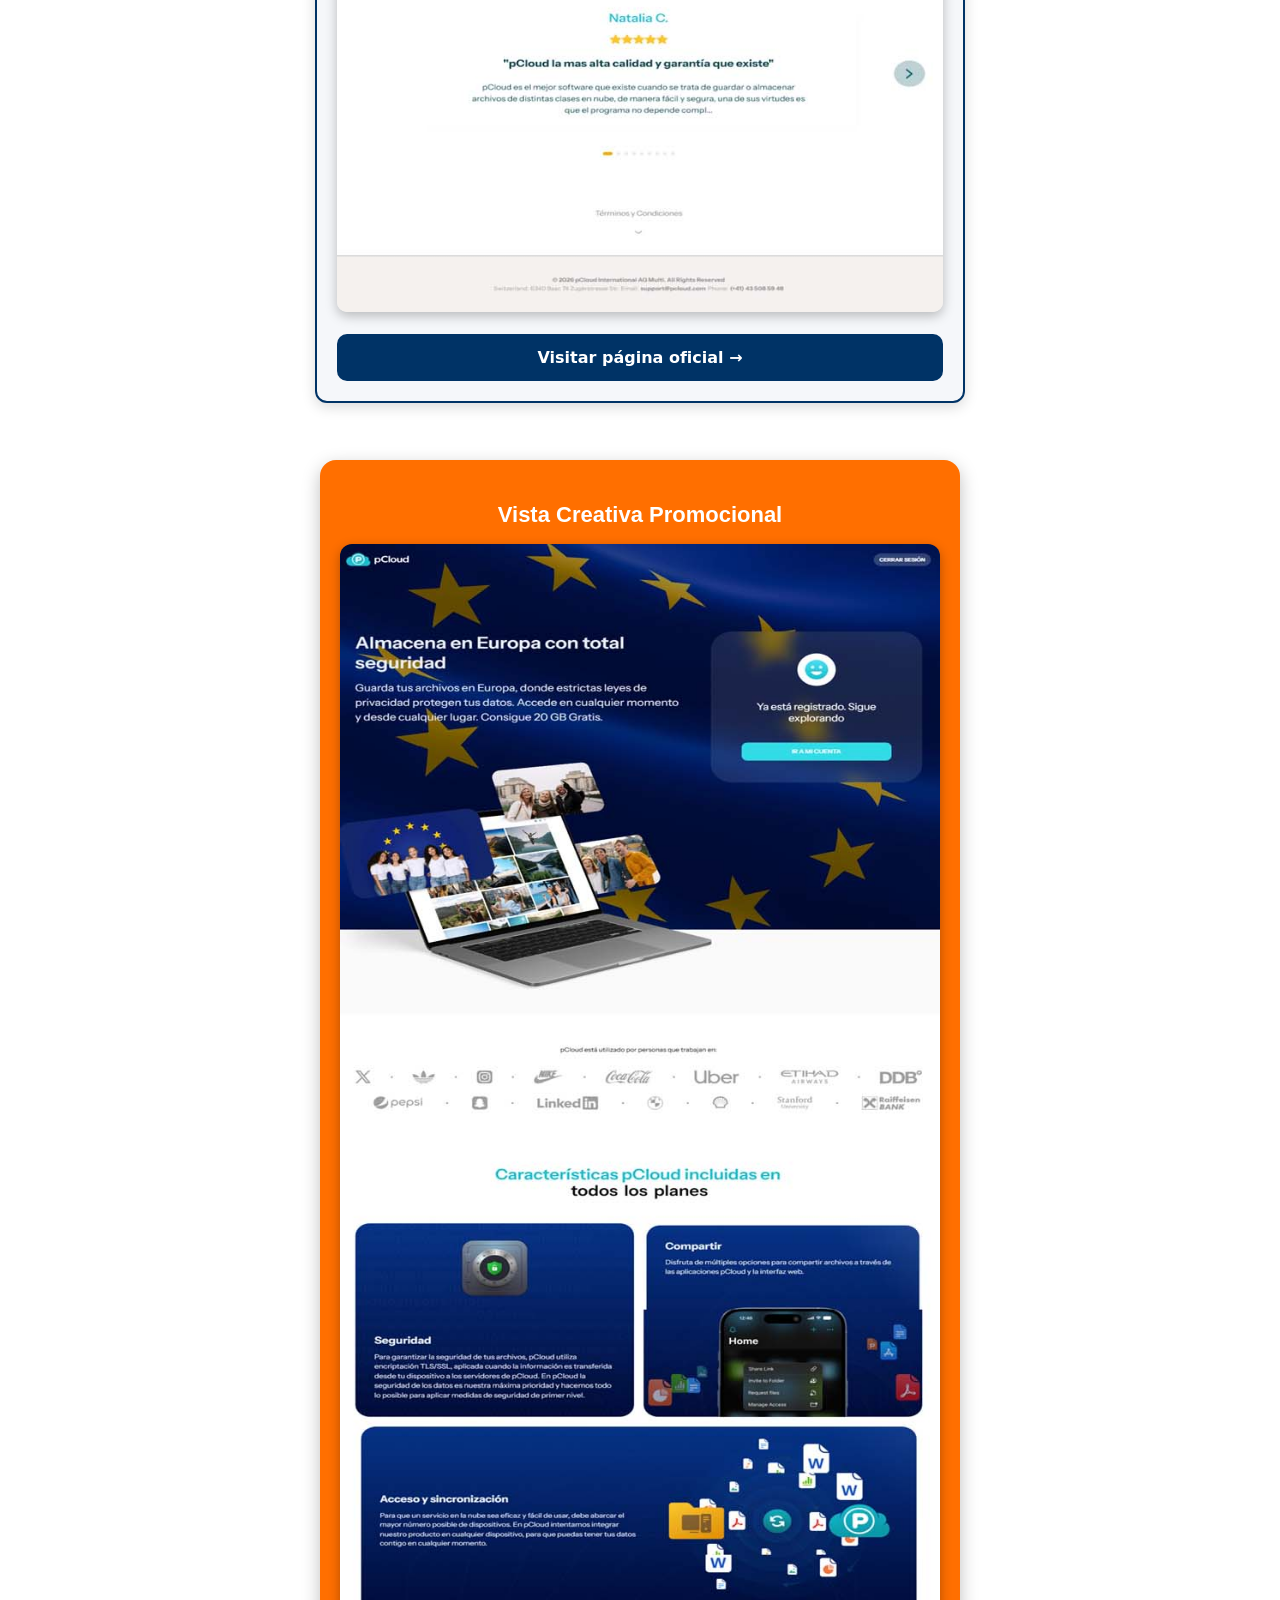
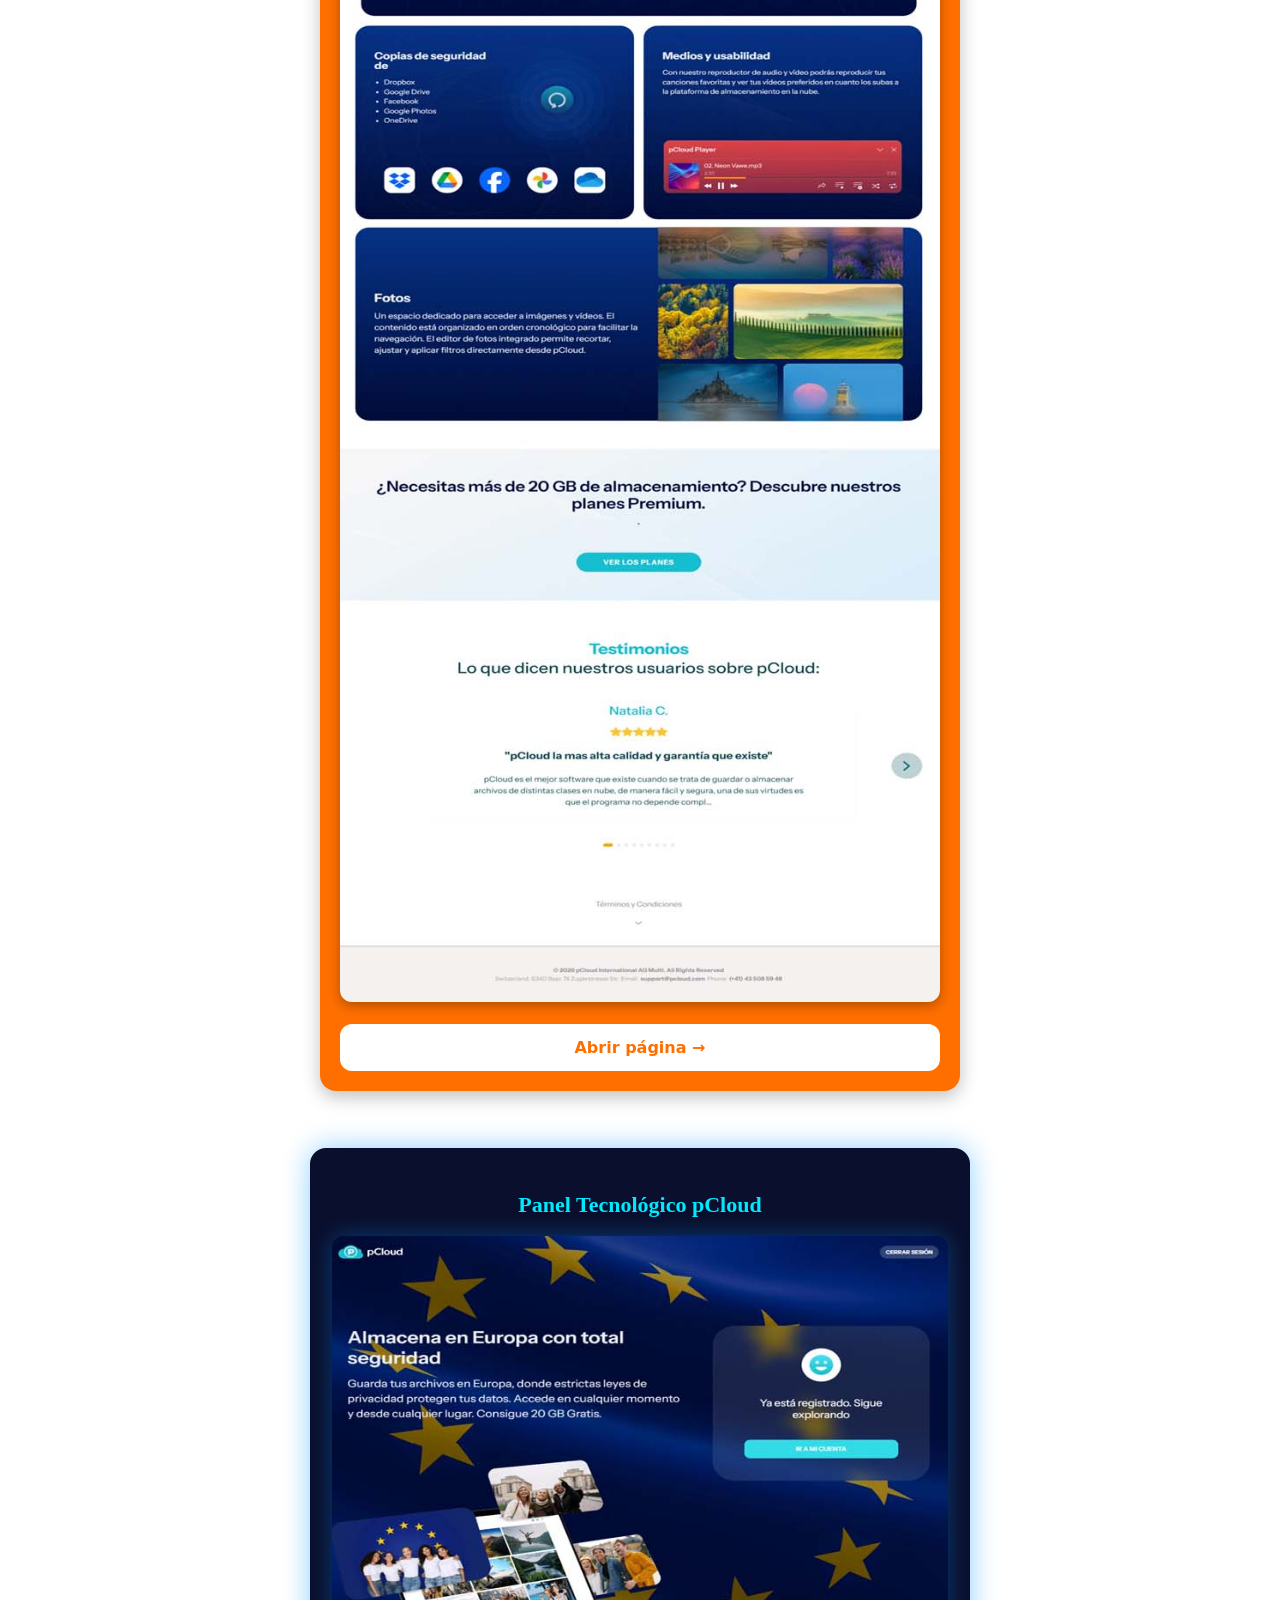
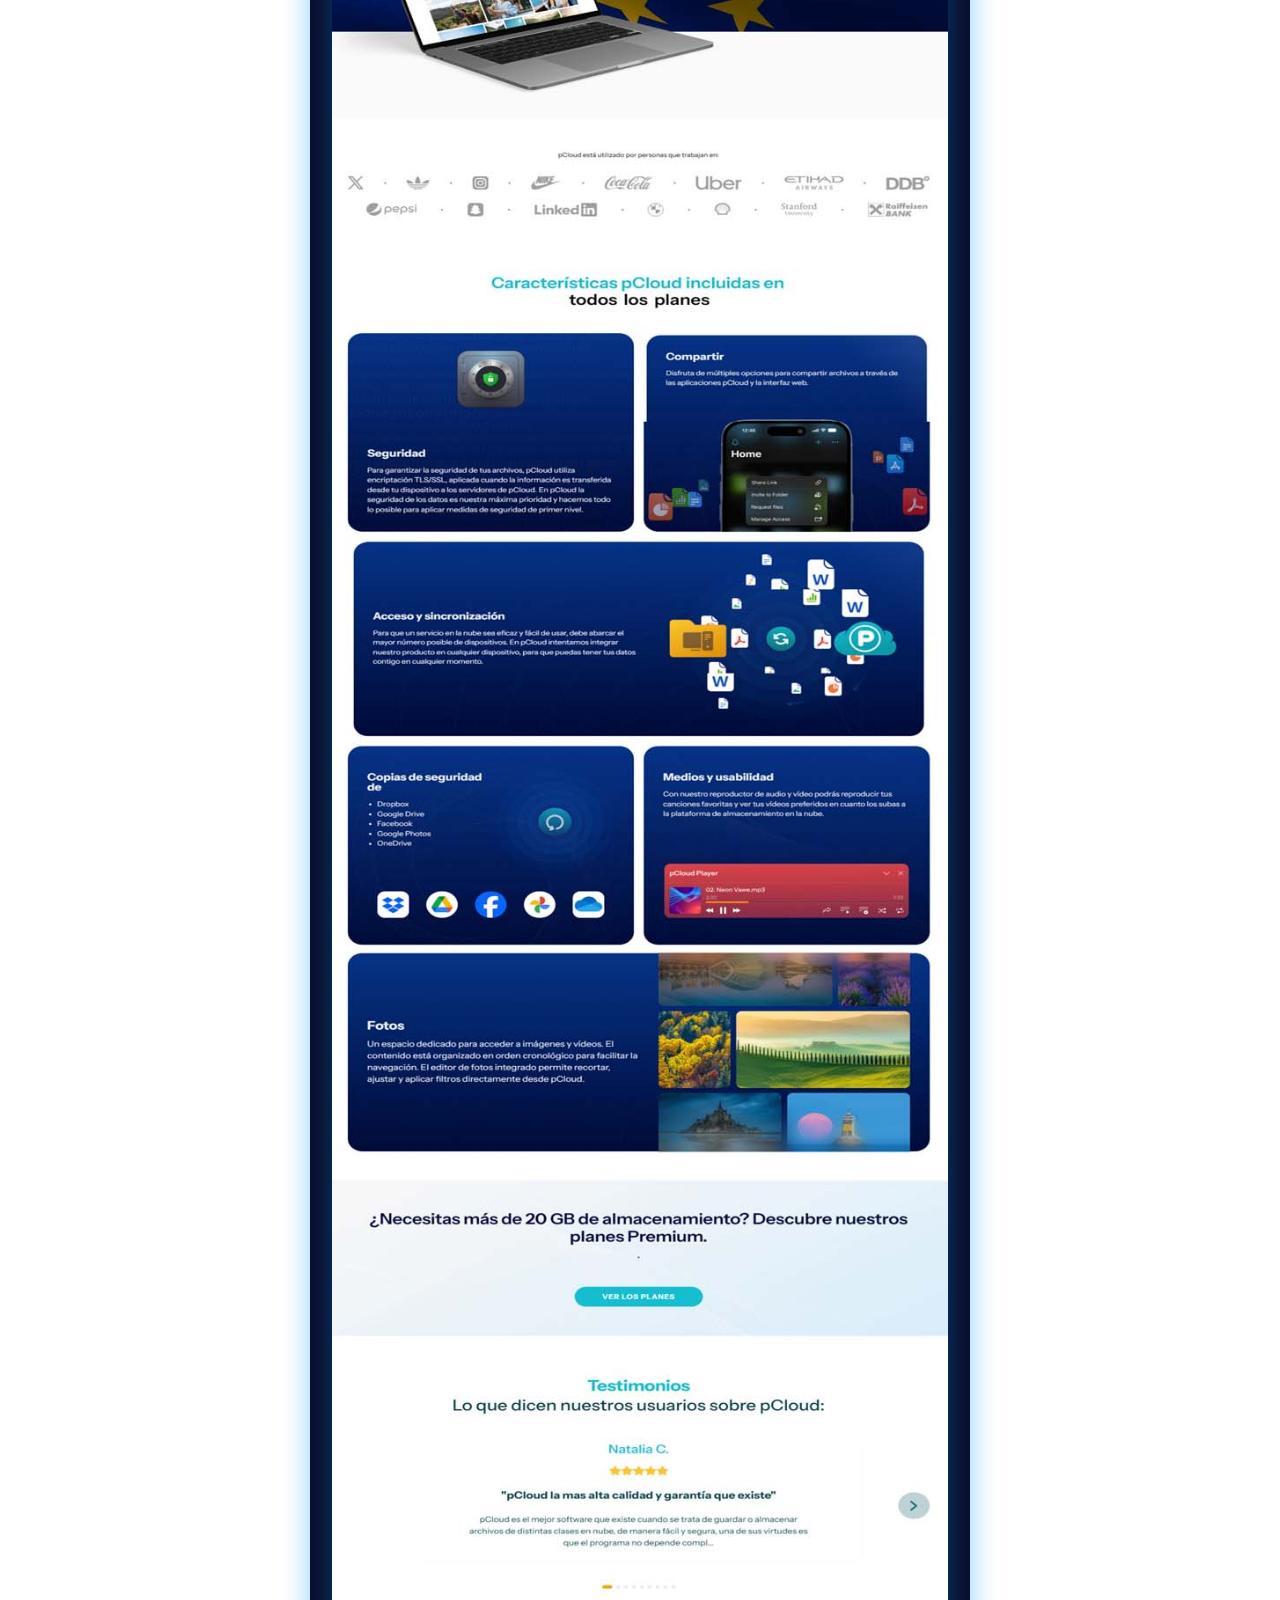
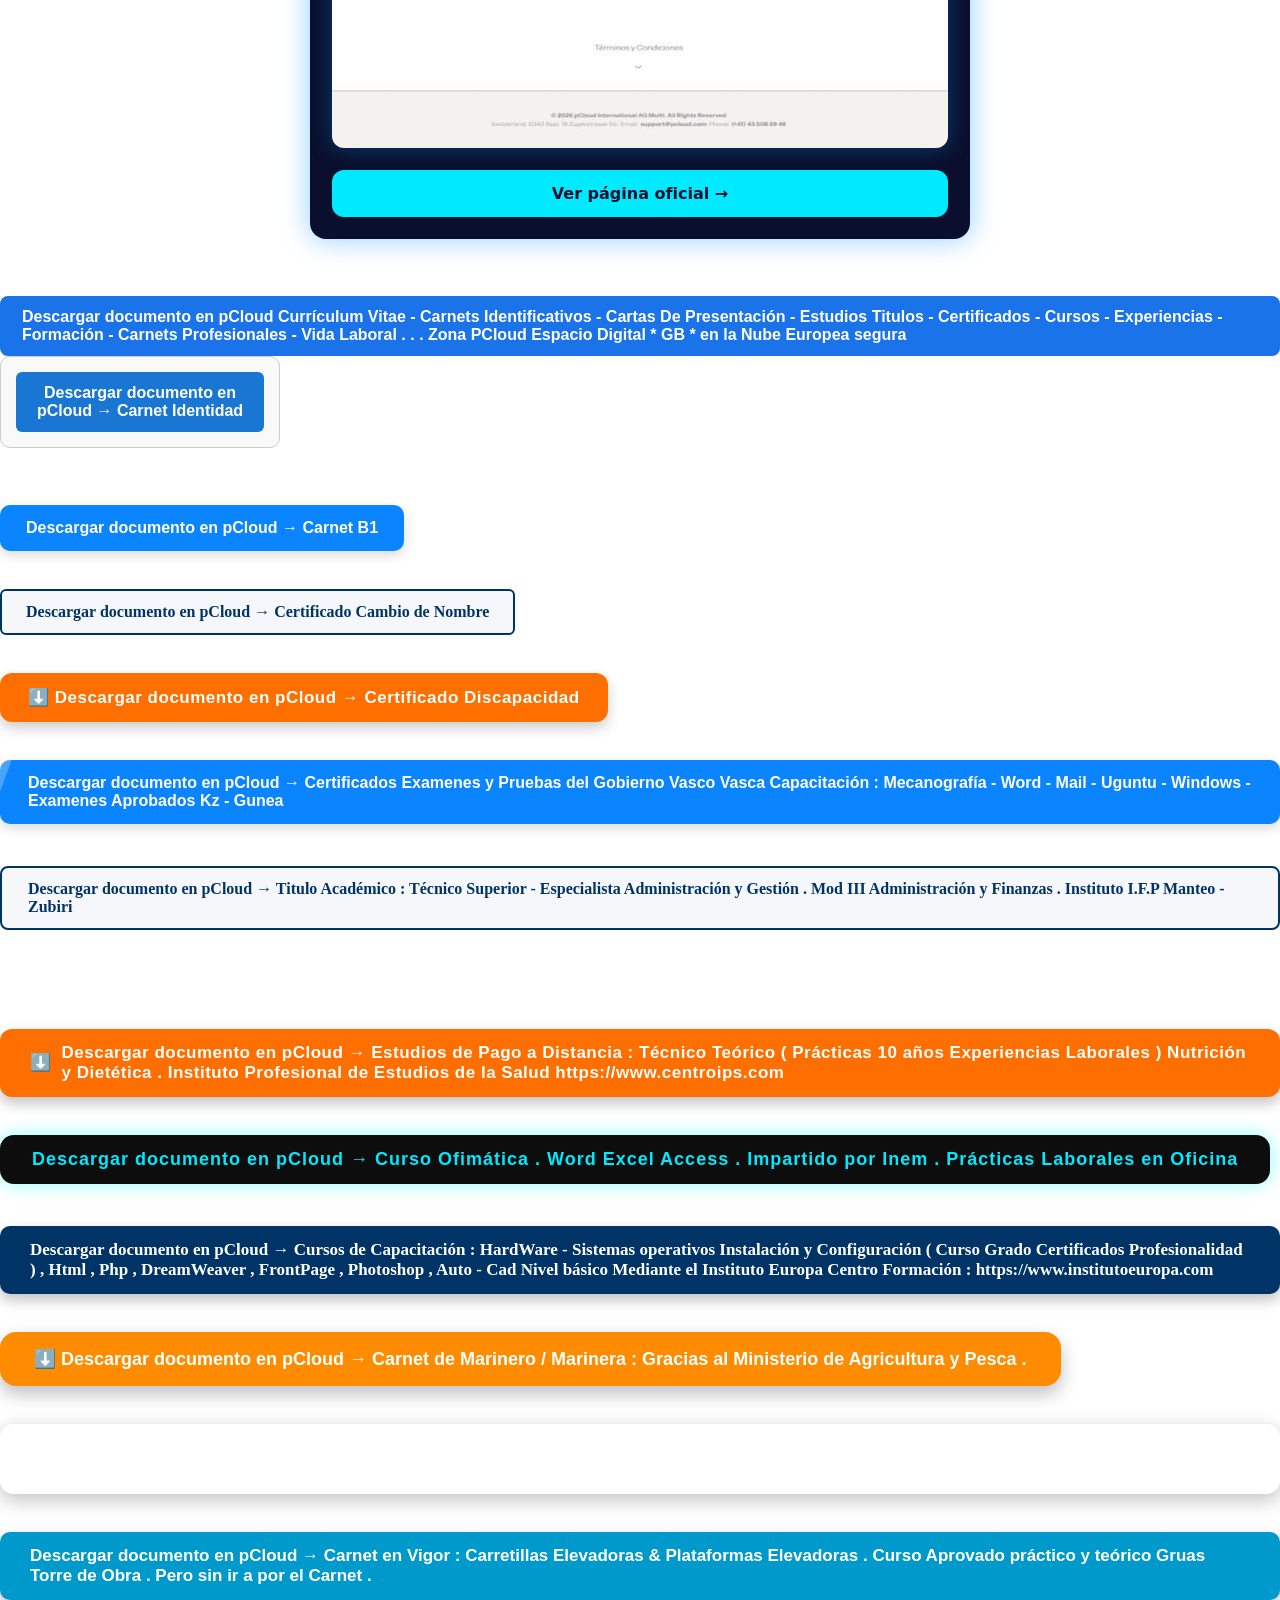
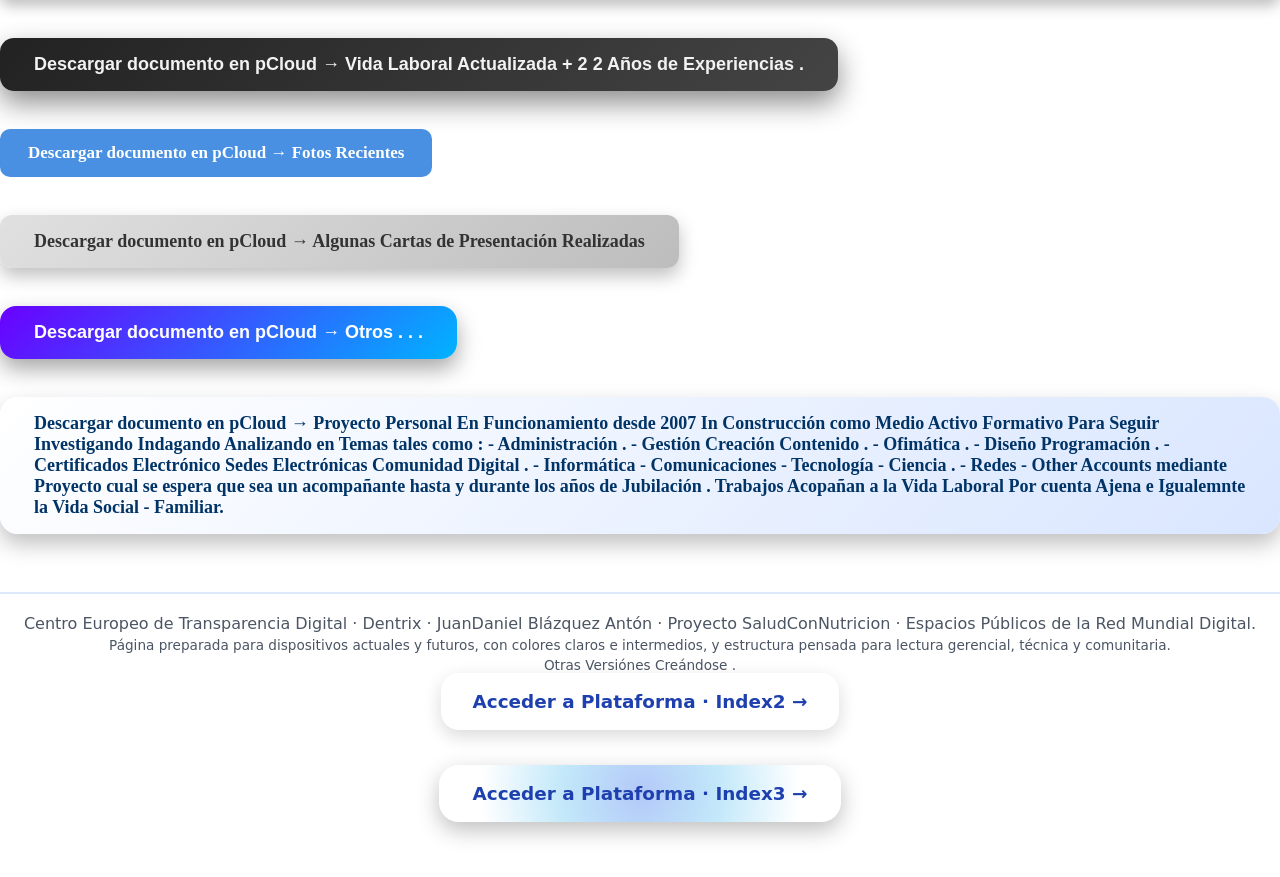
==== commit 7c78f69e: "Update index.html" ====
--- a/index.html
+++ b/index.html
@@ -951,11 +951,107 @@
             y estructura pensada para lectura gerencial, técnica y comunitaria.
         </p>
        <p class="footer-note"> Otras Versiónes Creándose . <br>
-            Https://Www.Papitxu1001Dentrix.github.io/index2.html <br>
-
-
-            Https://Www.Papitxu1001Dentrix.github.io/index3.html <br>
-        </p>
+            <style>
+.enlace-plasma-azul {
+    display: inline-block;
+    padding: 18px 32px;
+    background: #ffffff;
+    color: #1e40af;
+    font-weight: 800;
+    font-size: 1.15rem;
+    border-radius: 18px;
+    text-decoration: none;
+    position: relative;
+    overflow: hidden;
+    box-shadow: 0 6px 18px rgba(0,0,0,0.15);
+    transition: transform 0.35s ease, box-shadow 0.35s ease;
+}
+
+/* Capa holográfica */
+.enlace-plasma-azul::before {
+    content: "";
+    position: absolute;
+    top: -120%;
+    left: -120%;
+    width: 300%;
+    height: 300%;
+    background: radial-gradient(circle,
+        rgba(37,99,235,0.35),
+        rgba(14,165,233,0.25),
+        transparent 70%);
+    animation: plasmaAzul 6s infinite linear;
+    z-index: -1;
+}
+
+@keyframes plasmaAzul {
+    0% { transform: scale(0.8); }
+    50% { transform: scale(1.4); }
+    100% { transform: scale(0.8); }
+}
+
+.enlace-plasma-azul:hover {
+    transform: translateY(-6px);
+    box-shadow: 0 12px 26px rgba(0,0,0,0.25);
+}
+</style>
+
+<a class="enlace-plasma-azul" href="https://Papitxu1001Dentrix.github.io/index2.html" target="_blank">
+    Acceder a Plataforma · Index2 →
+</a>
+ <br>
+ <br>
+ <br>
+          <style>
+.enlace-cristal-futuro {
+    display: inline-block;
+    padding: 18px 34px;
+    background: rgba(255,255,255,0.35);
+    backdrop-filter: blur(8px);
+    color: #1e40af;
+    font-weight: 800;
+    font-size: 1.15rem;
+    border-radius: 20px;
+    text-decoration: none;
+    position: relative;
+    overflow: hidden;
+    box-shadow: 0 8px 22px rgba(0,0,0,0.25);
+    transition: transform 0.35s ease, box-shadow 0.35s ease;
+}
+
+/* Halo azul futurista */
+.enlace-cristal-futuro::after {
+    content: "";
+    position: absolute;
+    width: 160%;
+    height: 160%;
+    top: -30%;
+    left: -30%;
+    background: radial-gradient(circle,
+        rgba(37,99,235,0.35),
+        rgba(14,165,233,0.25),
+        transparent 70%);
+    transform: scale(0.7);
+    transition: transform 0.6s ease;
+    z-index: -1;
+}
+
+.enlace-cristal-futuro:hover::after {
+    transform: scale(1.25);
+}
+
+.enlace-cristal-futuro:hover {
+    transform: translateY(-6px);
+    box-shadow: 0 14px 28px rgba(0,0,0,0.35);
+}
+</style>
+
+<a class="enlace-cristal-futuro" href="https://Papitxu1001Dentrix.github.io/index3.html" target="_blank">
+    Acceder a Plataforma · Index3 →
+</a>
+<br>
+<br>
+<br>
+       </p>
     </footer>
 
 </body>
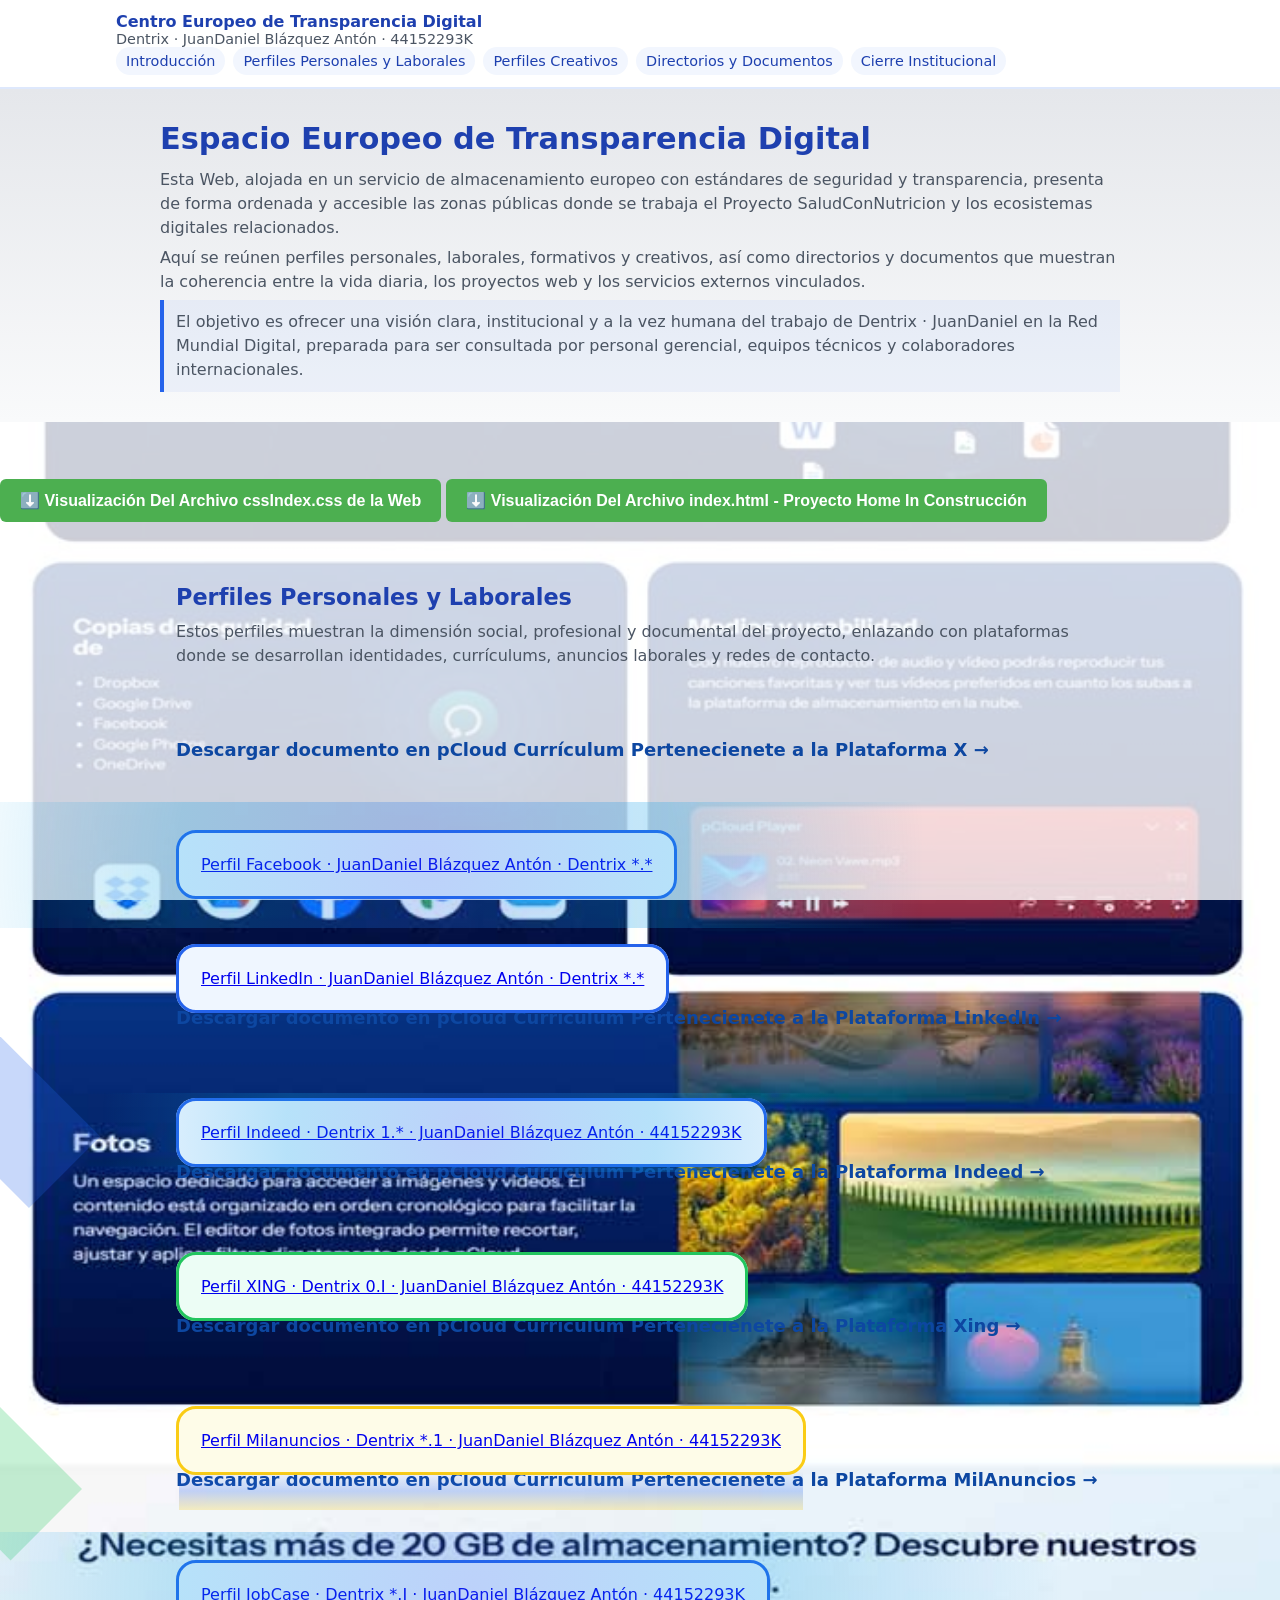
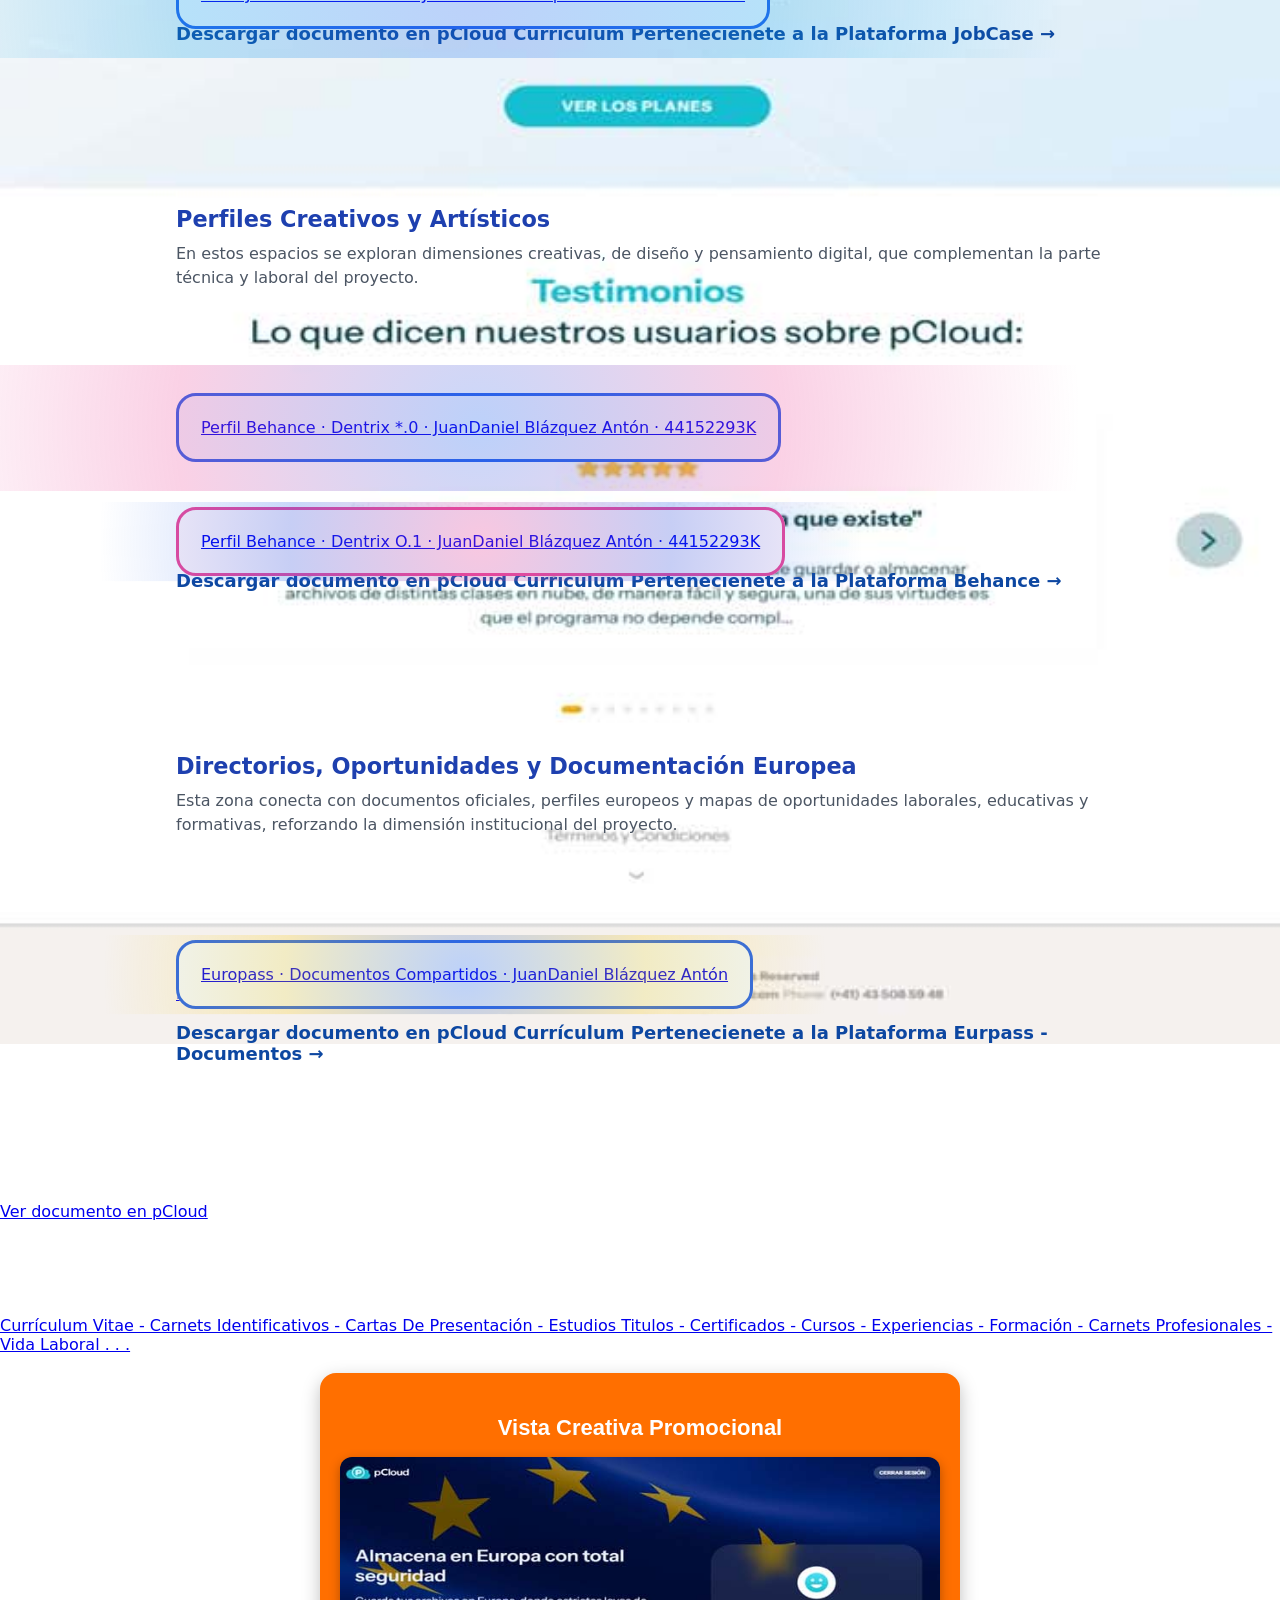
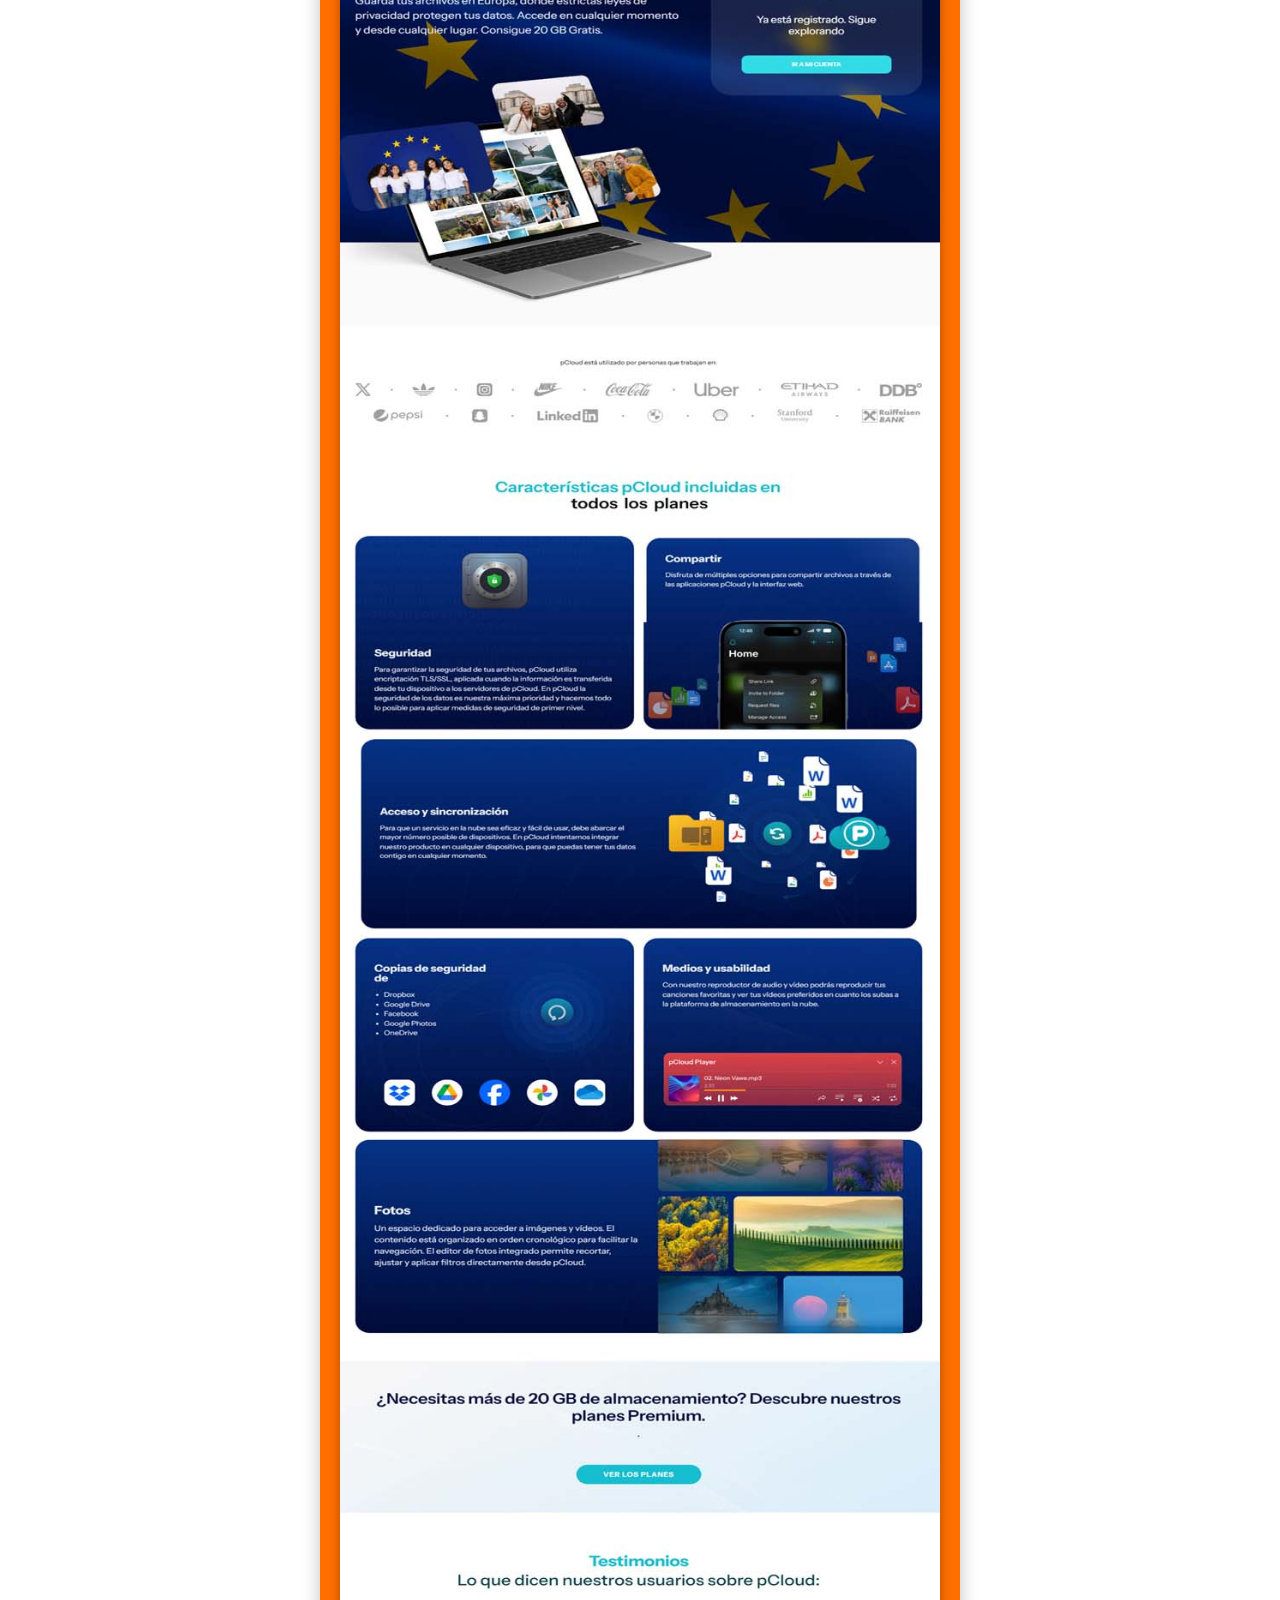
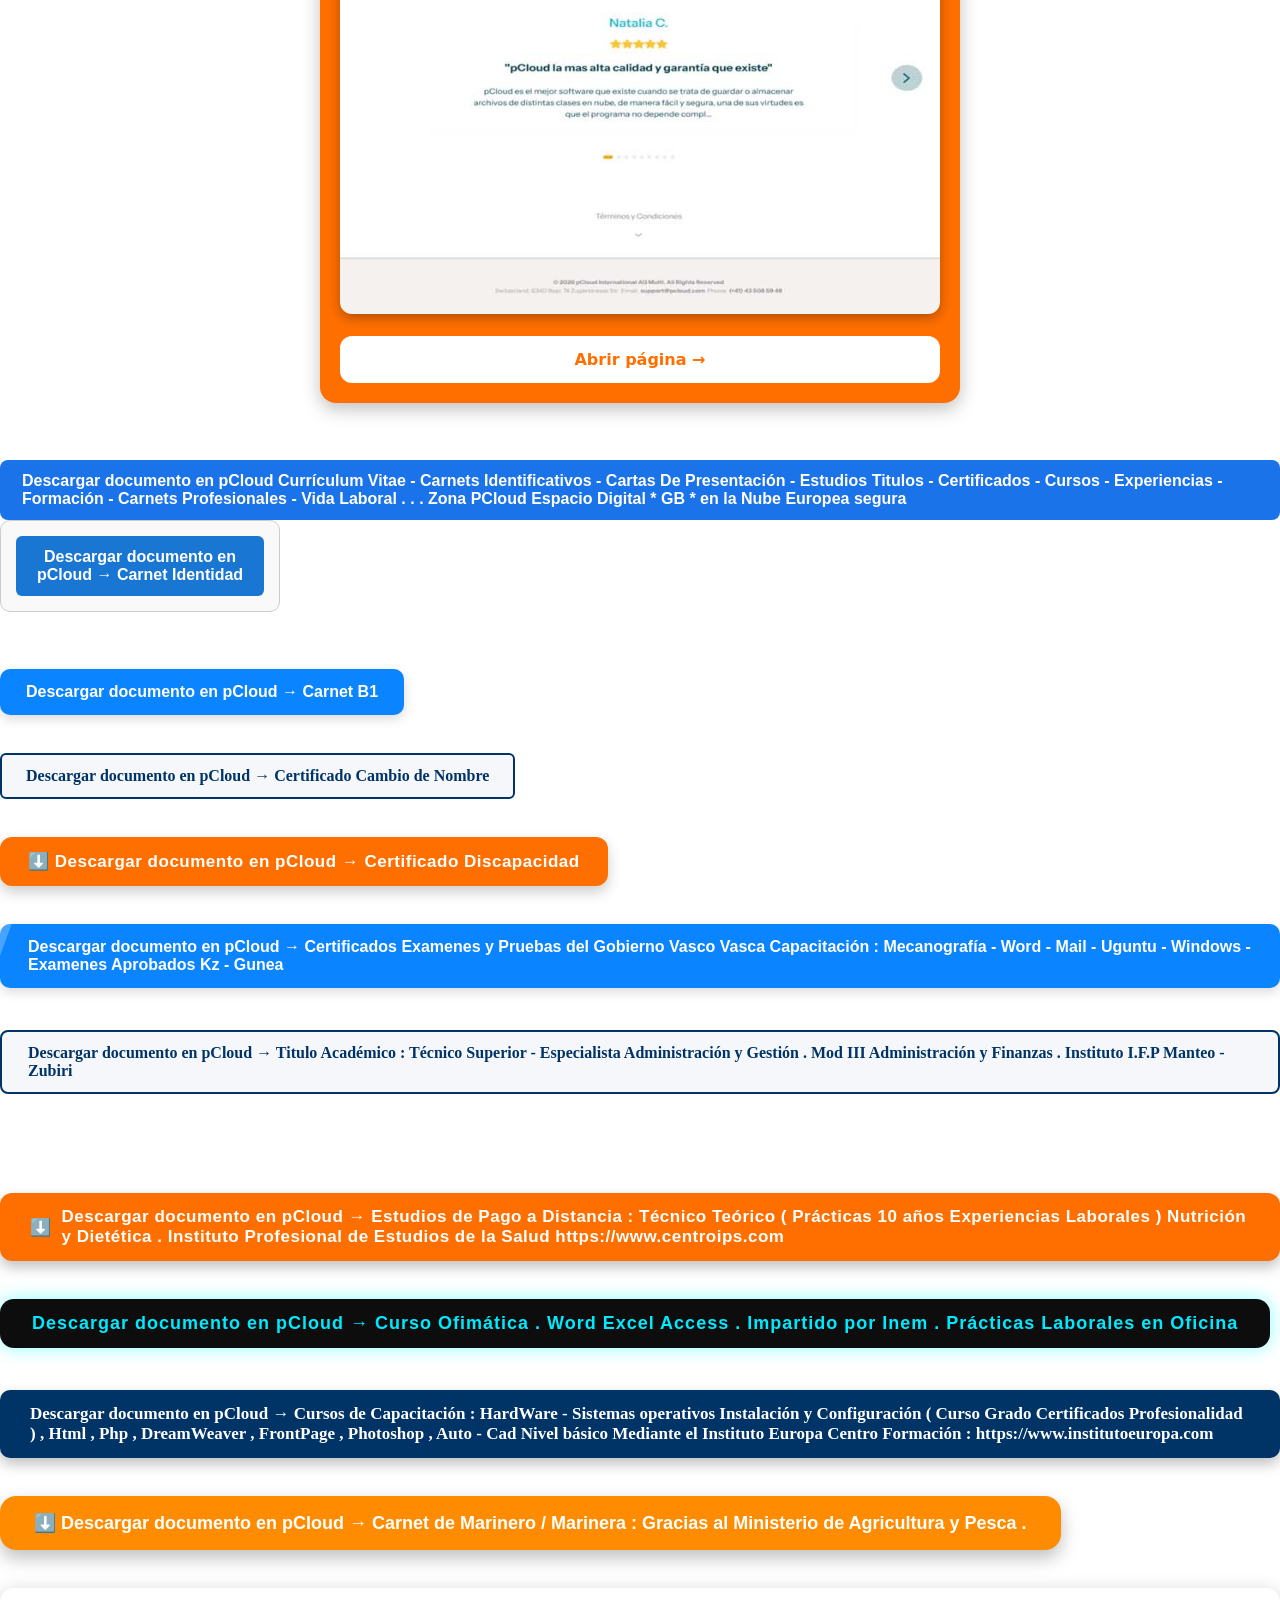
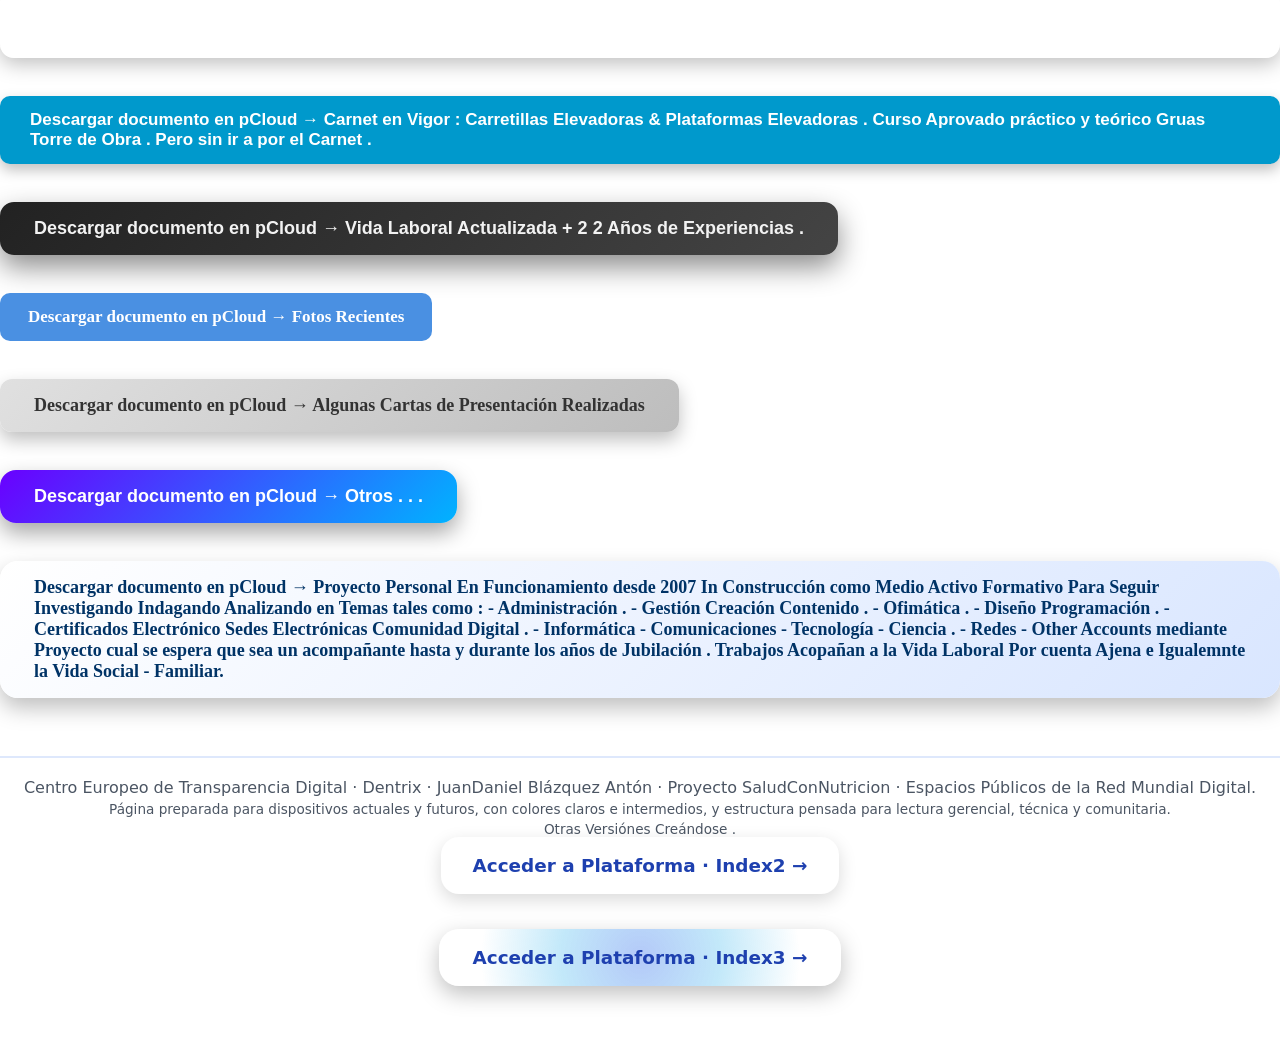
==== commit 0e46510f: "Update index.html" ====
--- a/index.html
+++ b/index.html
@@ -315,28 +315,9 @@
     Currículum Vitae - Carnets Identificativos - Cartas De Presentación - Estudios Titulos - Certificados
             - Cursos - Experiencias - Formación - Carnets Profesionales - Vida Laboral . . . 
         </a>
-<div style="max-width:650px;margin:auto;padding:20px;
-            border:2px solid #003366;border-radius:12px;
-            background:#f5f7fa;box-shadow:0 4px 14px rgba(0,0,0,0.15);">
-
-    <h3 style="font-family:Georgia, serif;color:#003366;
-               text-align:center;margin-bottom:18px;">
-        Presentación Promocional pCloud
-    </h3>
-
-    <img src="pCLoud-Presentation2026-07-17_124516.jpg" 
-         style="width:100%;height:auto;border-radius:10px;
-                box-shadow:0 4px 12px rgba(0,0,0,0.25);">
-
-    <a href="https://landing.pcloud.com/es/european-cloud-storage?channelid=15528&label=EU2026"
-       target="_blank"
-       style="display:block;margin-top:18px;padding:14px;background:#003366;color:white;
-              text-align:center;border-radius:10px;font-weight:700;text-decoration:none;">
-        Visitar página oficial →
-    </a>
-</div>
-
-        <br>
+
+
+        
         <br>
         <br>
 
@@ -379,30 +360,8 @@
         <br>
         <br>
         <br>
-<div style="max-width:660px;margin:auto;padding:22px;
-            background:#0a0f2d;border-radius:16px;
-            box-shadow:0 0 28px rgba(0,150,255,0.45);">
-
-    <h3 style="color:#00eaff;font-family:Segoe UI;text-align:center;
-               margin-bottom:18px;font-size:22px;font-weight:600;">
-        Panel Tecnológico pCloud
-    </h3>
-
-    <img src="pCLoud-Presentation2026-07-17_124516.jpg"
-         style="width:100%;height:auto;border-radius:12px;
-                box-shadow:0 0 22px rgba(0,150,255,0.35);">
-
-    <a href="https://landing.pcloud.com/es/european-cloud-storage?channelid=15528&label=EU2026"
-       target="_blank"
-       style="display:block;margin-top:18px;padding:14px;background:#00eaff;color:#0a0f2d;
-              text-align:center;border-radius:12px;font-weight:700;text-decoration:none;">
-        Ver página oficial →
-    </a>
-</div>
-
-        <br>
-        <br>
-        <br>
+
+
 
         
 <a href="https://e.pcloud.link/publink/show?code=XZIKuoZN1YcOJTgNnbauugIMzoRI4bNIhSX" 
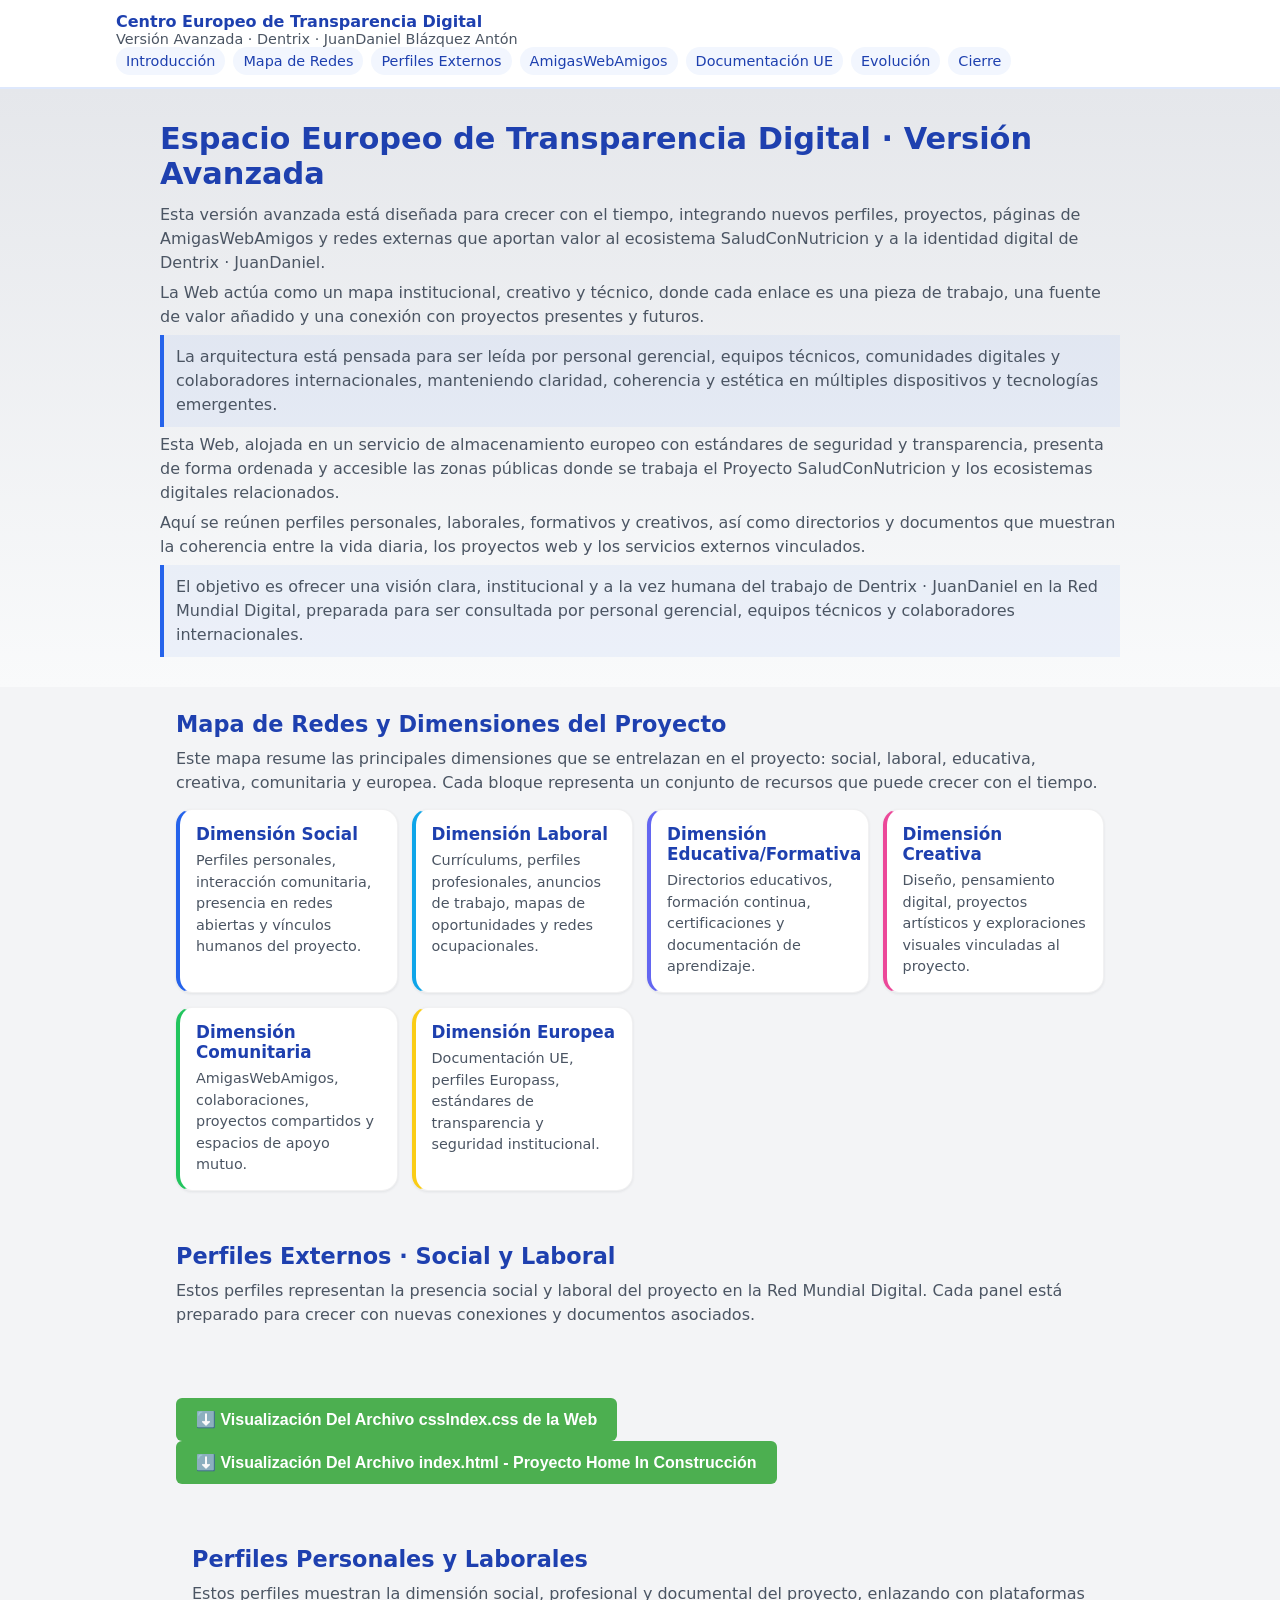
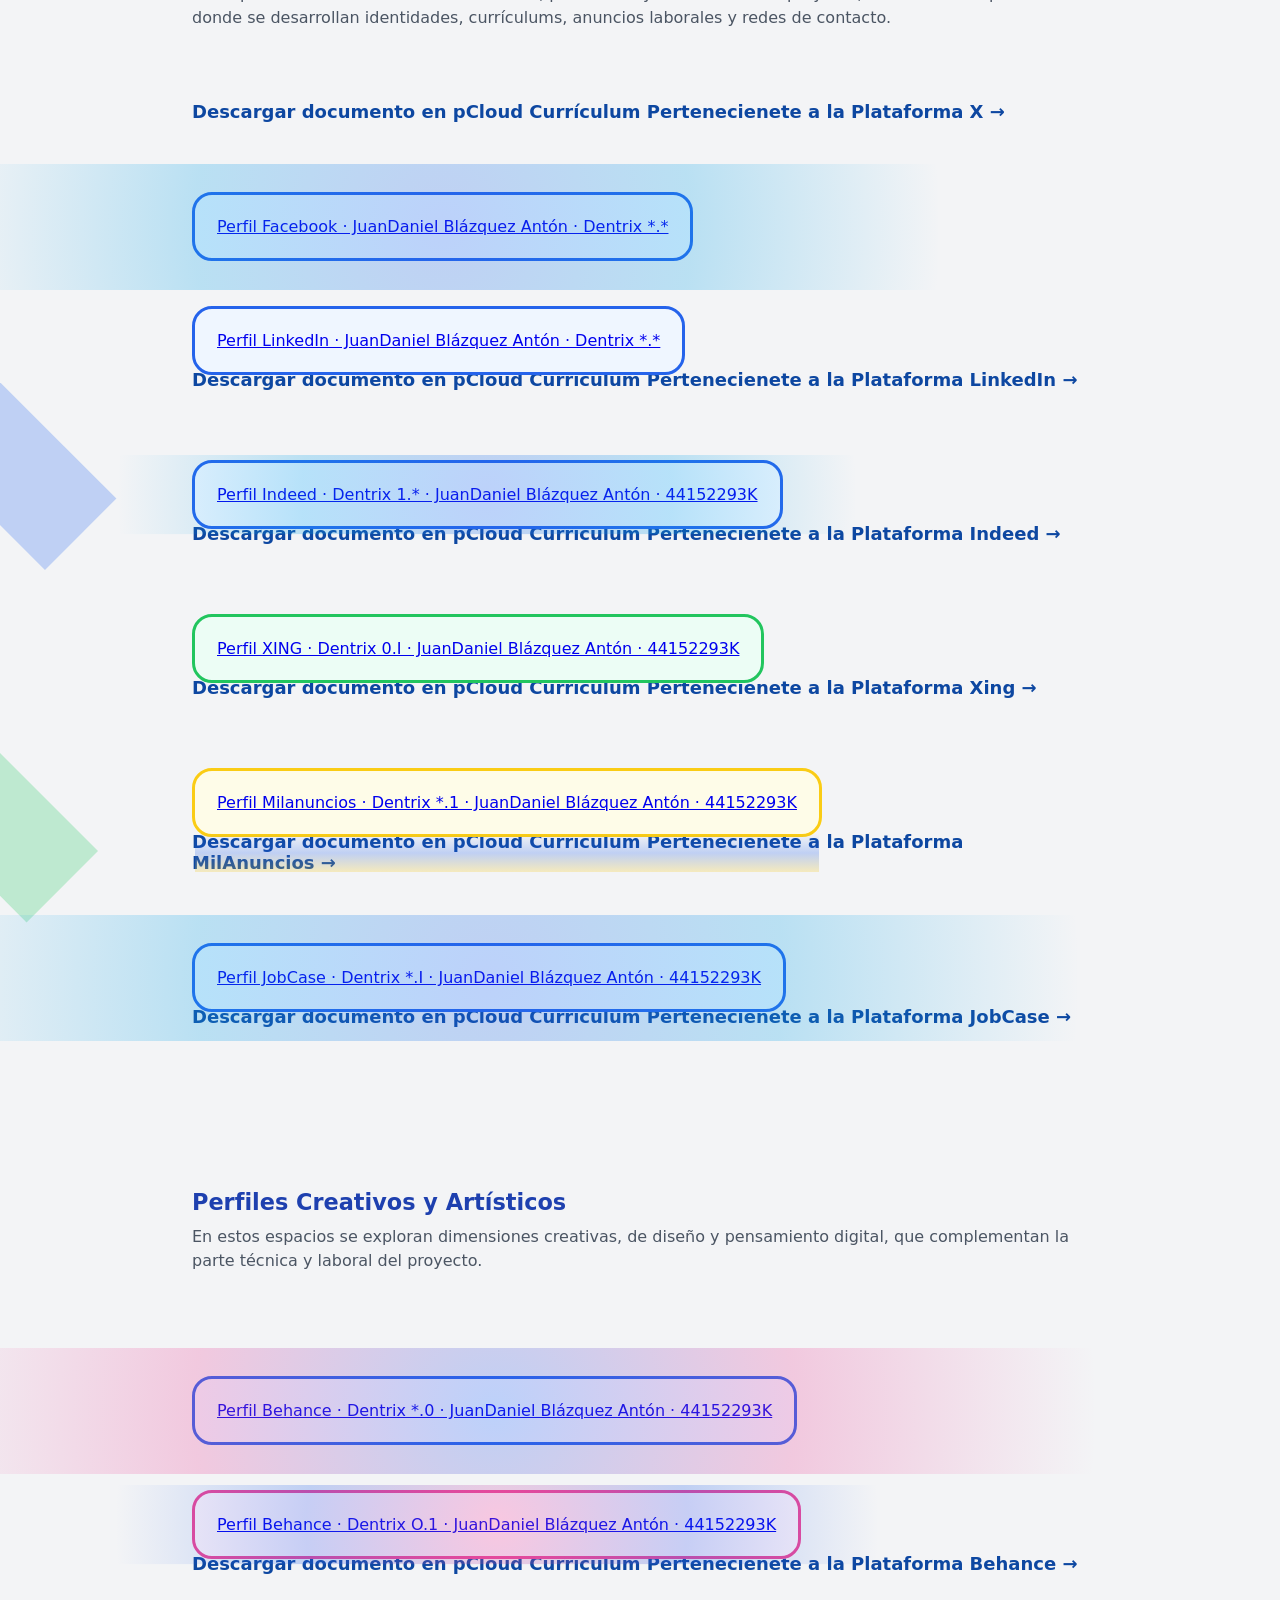
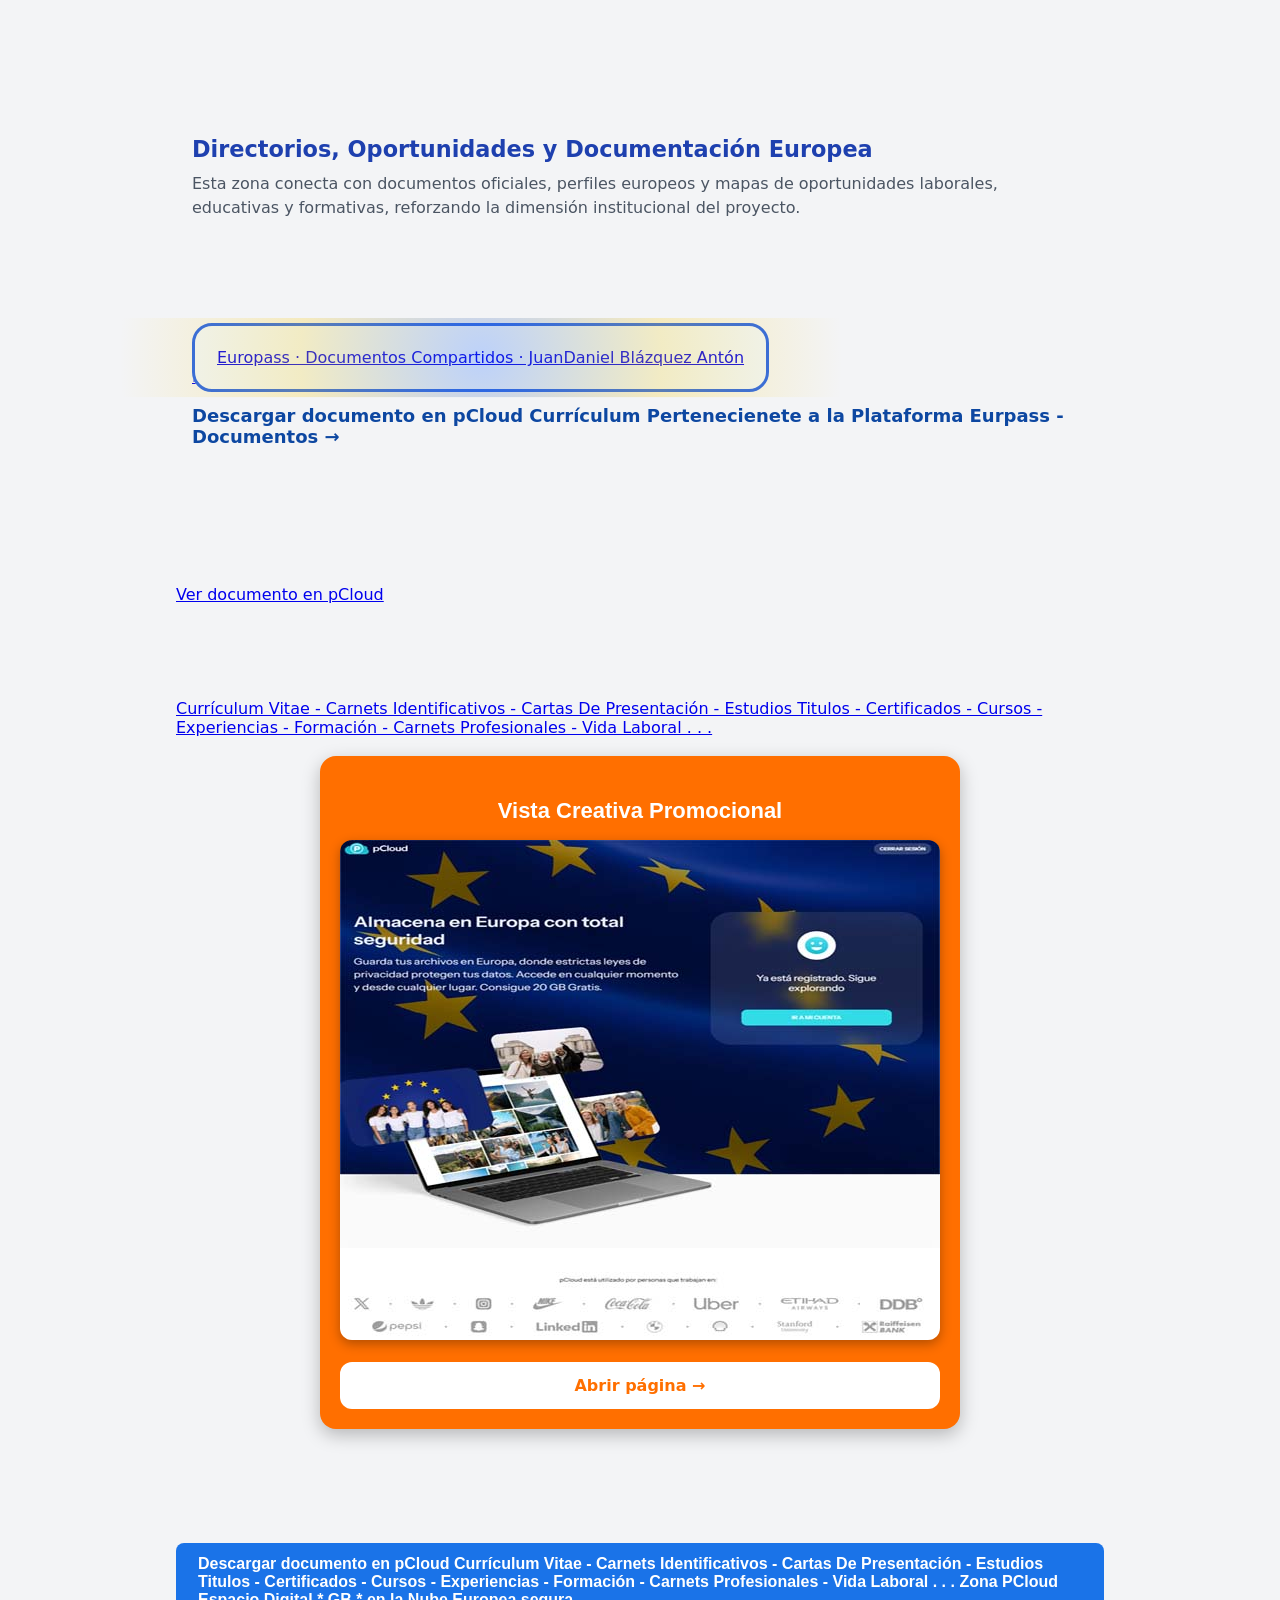
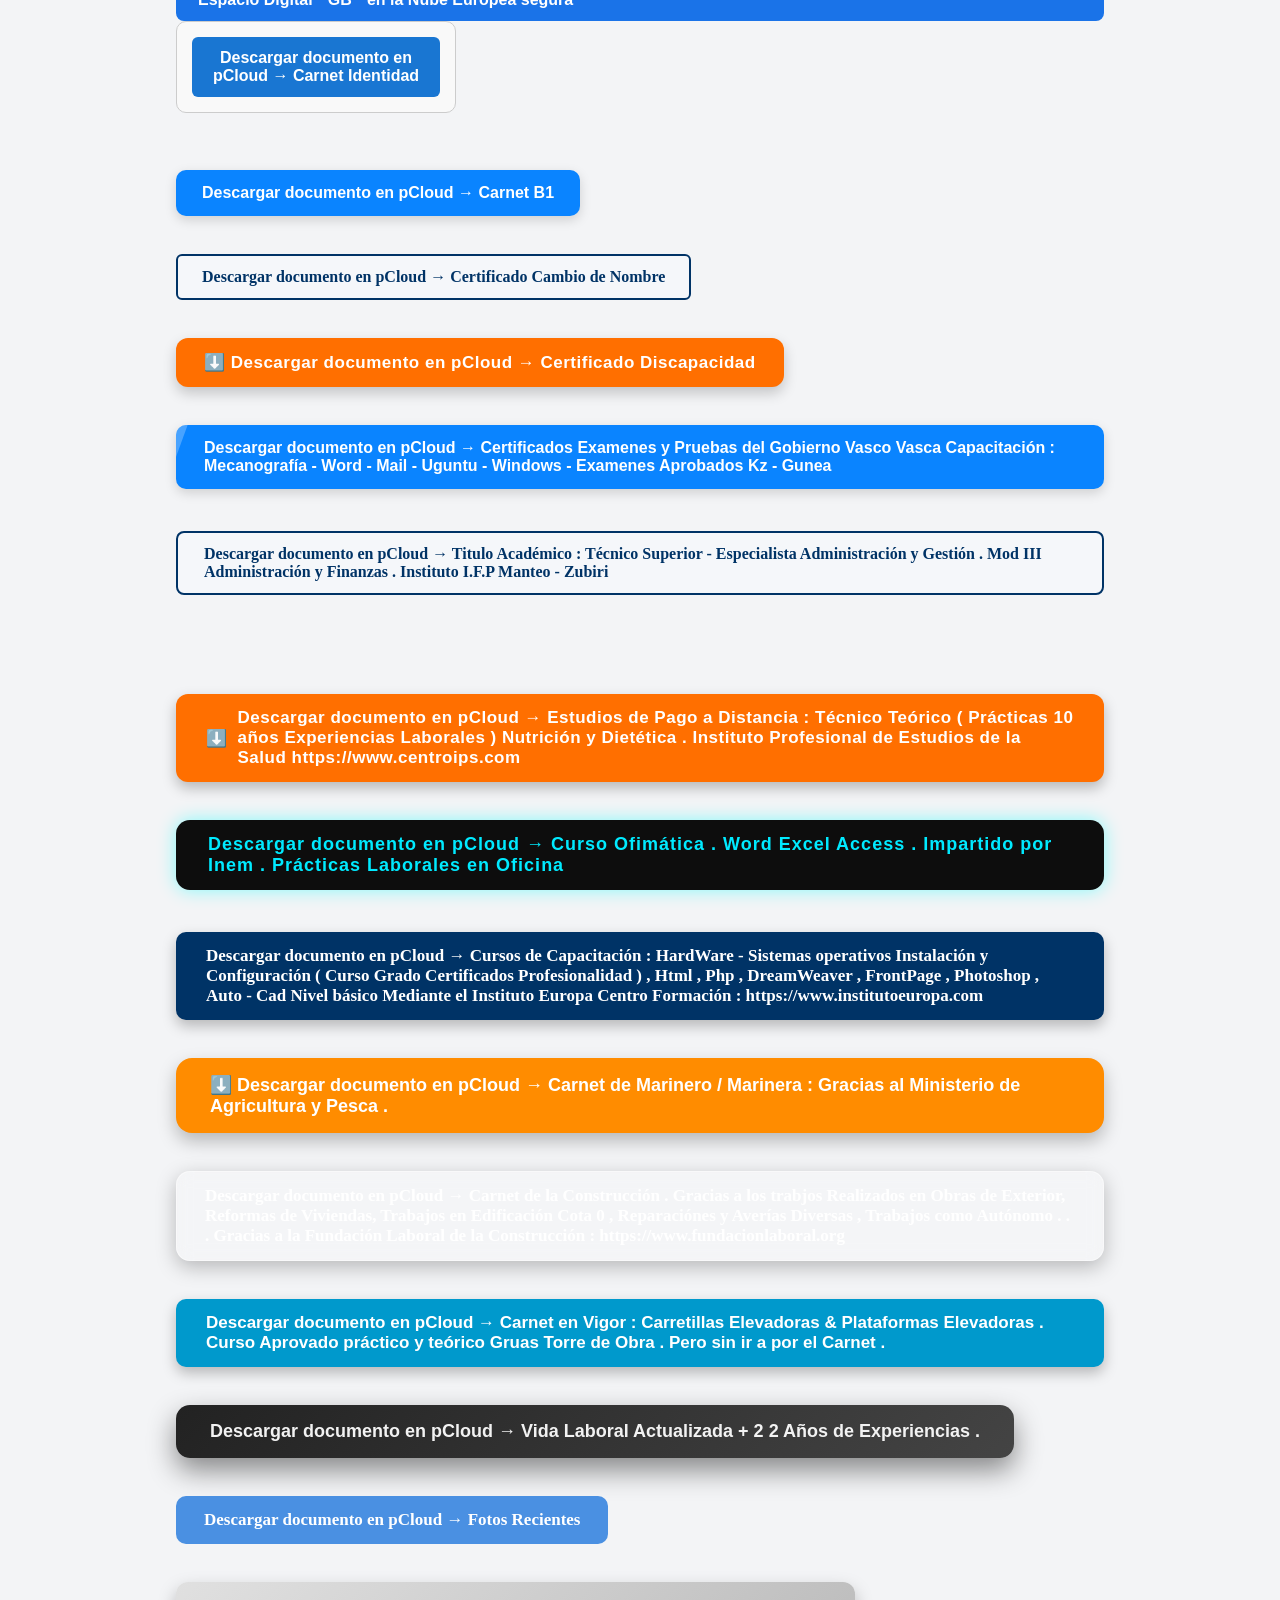
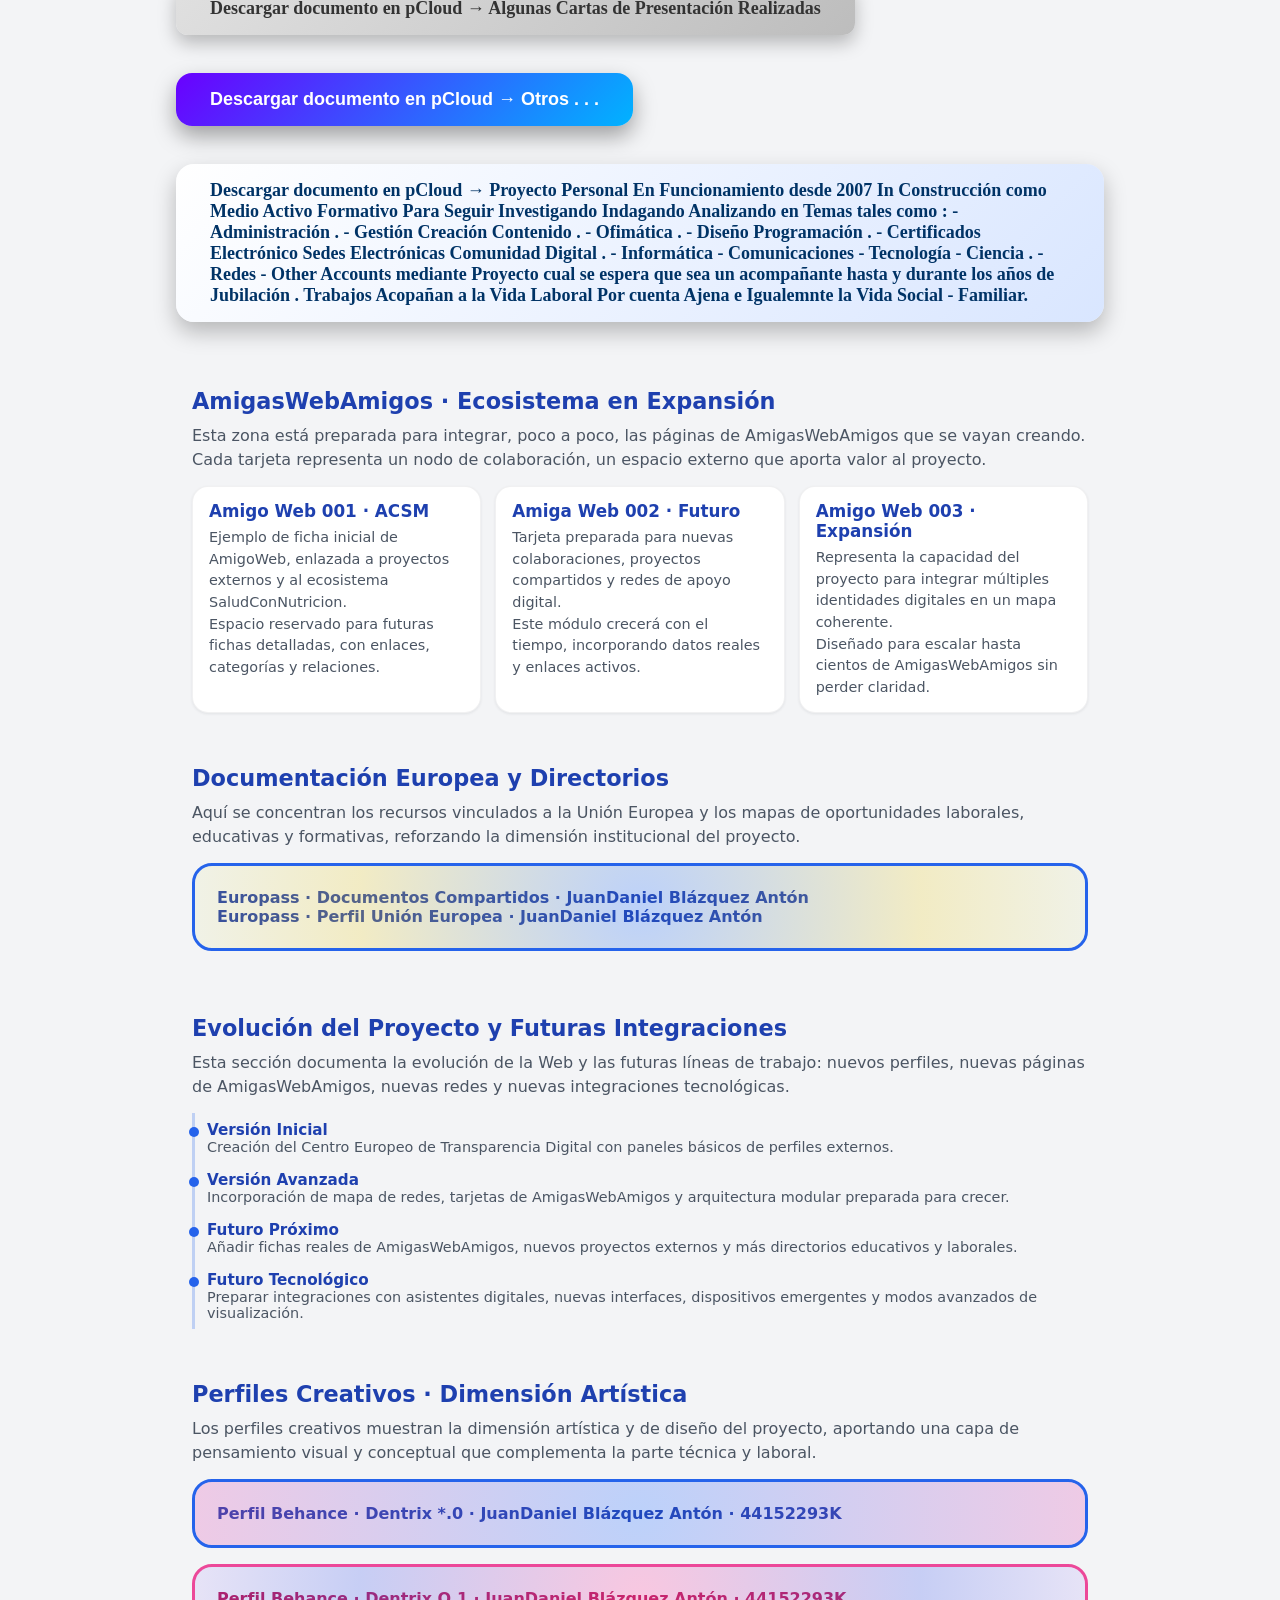
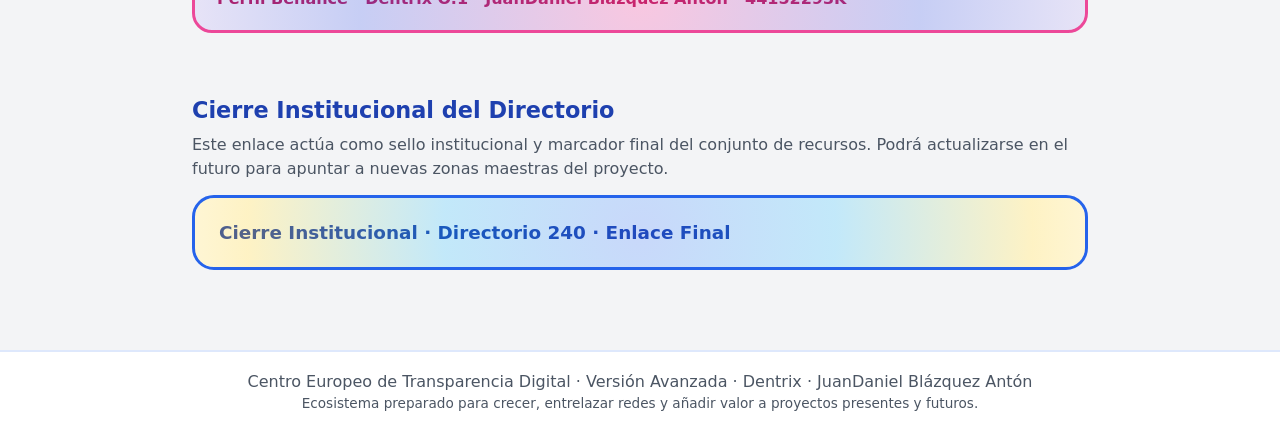
==== commit 32b1e17d: "Rename index3.html to index.html" ====
--- a/index.html
+++ b/index.html
@@ -1,56 +1,50 @@
 <!DOCTYPE html>
 <html lang="es">
 <head>
-   <style>
-body {
-    background: url('pCLoud-Presentation2026-07-17_124516.jpg');
-    background-size: 1200px;       /* Tamaño controlado */
-    background-position: top center;
-    background-repeat: no-repeat;
-    background-attachment: fixed;
-}
-
-.page-overlay {
-    position: fixed;
-    top: 0;
-    left: 0;
-    width: 100%;
-    height: 100%;
-    background: rgba(255,255,255,0.80); /* Mucha transparencia */
-    z-index: -1;
-}
-</style>
-
     <meta charset="UTF-8">
-    <title>Centro Europeo de Transparencia Digital · Dentrix · JuanDaniel</title>
+    <title>Centro Europeo de Transparencia Digital · Versión Avanzada</title>
     <meta name="viewport" content="width=device-width, initial-scale=1">
-    <meta name="description" content="Centro Europeo de Transparencia Digital de Dentrix · JuanDaniel Blázquez Antón · Perfiles públicos, proyectos externos y documentación institucional.">
-    <link rel="stylesheet" href="cssIndex.css">
+    <meta name="description" content="Versión avanzada del Centro Europeo de Transparencia Digital de Dentrix · JuanDaniel Blázquez Antón. Ecosistema de redes, perfiles, proyectos y AmigasWebAmigos.">
+    <link rel="stylesheet" href="cssIndex3.css">
 </head>
 <body>
-<div class="page-overlay"></div>
-    <!-- CABECERA PRINCIPAL -->
-    <header class="site-header">
-        <div class="header-inner">
-            <div class="header-brand">
-                <span class="brand-title">Centro Europeo de Transparencia Digital</span>
-                <span class="brand-subtitle">Dentrix · JuanDaniel Blázquez Antón · 44152293K</span>
-            </div>
-            <nav class="header-nav">
-                <a href="#introduccion">Introducción</a>
-                <a href="#perfiles-personales-laborales">Perfiles Personales y Laborales</a>
-                <a href="#perfiles-creativos">Perfiles Creativos</a>
-                <a href="#directorios-y-documentos">Directorios y Documentos</a>
-                <a href="#cierre-institucional">Cierre Institucional</a>
-            </nav>
+
+<header class="site-header">
+    <div class="header-inner">
+        <div class="header-brand">
+            <span class="brand-title">Centro Europeo de Transparencia Digital</span>
+            <span class="brand-subtitle">Versión Avanzada · Dentrix · JuanDaniel Blázquez Antón</span>
         </div>
-    </header>
-
-    <!-- BLOQUE HERO / PRESENTACIÓN -->
-    <section id="introduccion" class="hero-section">
-        <div class="hero-content">
-            <h1>Espacio Europeo de Transparencia Digital</h1>
-            <p>
+        <nav class="header-nav">
+            <a href="#introduccion">Introducción</a>
+            <a href="#mapa-redes">Mapa de Redes</a>
+            <a href="#perfiles-externos">Perfiles Externos</a>
+            <a href="#amigaswebamigos">AmigasWebAmigos</a>
+            <a href="#documentacion-ue">Documentación UE</a>
+            <a href="#evolucion-proyecto">Evolución</a>
+            <a href="#cierre-institucional">Cierre</a>
+        </nav>
+    </div>
+</header>
+
+<section id="introduccion" class="hero-section">
+    <div class="hero-content">
+        <h1>Espacio Europeo de Transparencia Digital · Versión Avanzada</h1>
+        <p>
+            Esta versión avanzada está diseñada para crecer con el tiempo, integrando nuevos perfiles, proyectos,
+            páginas de AmigasWebAmigos y redes externas que aportan valor al ecosistema SaludConNutricion y a la
+            identidad digital de Dentrix · JuanDaniel.
+        </p>
+        <p>
+            La Web actúa como un mapa institucional, creativo y técnico, donde cada enlace es una pieza de trabajo,
+            una fuente de valor añadido y una conexión con proyectos presentes y futuros.
+        </p>
+        <p class="hero-note">
+            La arquitectura está pensada para ser leída por personal gerencial, equipos técnicos, comunidades digitales
+            y colaboradores internacionales, manteniendo claridad, coherencia y estética en múltiples dispositivos y
+            tecnologías emergentes.
+        </p>
+        <p>
                 Esta Web, alojada en un servicio de almacenamiento europeo con estándares de seguridad y transparencia,
                 presenta de forma ordenada y accesible las zonas públicas donde se trabaja el Proyecto SaludConNutricion
                 y los ecosistemas digitales relacionados.
@@ -64,8 +58,52 @@
                 en la Red Mundial Digital, preparada para ser consultada por personal gerencial, equipos técnicos y
                 colaboradores internacionales.
             </p>
-        </div>
-    </section>
+    </div>
+</section>
+
+<main>
+
+<section id="mapa-redes" class="section-block section-grid">
+    <h2>Mapa de Redes y Dimensiones del Proyecto</h2>
+    <p>
+        Este mapa resume las principales dimensiones que se entrelazan en el proyecto: social, laboral, educativa,
+        creativa, comunitaria y europea. Cada bloque representa un conjunto de recursos que puede crecer con el tiempo.
+    </p>
+
+    <div class="grid-categories">
+        <article class="category-card category-social">
+            <h3>Dimensión Social</h3>
+            <p>Perfiles personales, interacción comunitaria, presencia en redes abiertas y vínculos humanos del proyecto.</p>
+        </article>
+        <article class="category-card category-laboral">
+            <h3>Dimensión Laboral</h3>
+            <p>Currículums, perfiles profesionales, anuncios de trabajo, mapas de oportunidades y redes ocupacionales.</p>
+        </article>
+        <article class="category-card category-educativa">
+            <h3>Dimensión Educativa/Formativa</h3>
+            <p>Directorios educativos, formación continua, certificaciones y documentación de aprendizaje.</p>
+        </article>
+        <article class="category-card category-creativa">
+            <h3>Dimensión Creativa</h3>
+            <p>Diseño, pensamiento digital, proyectos artísticos y exploraciones visuales vinculadas al proyecto.</p>
+        </article>
+        <article class="category-card category-comunitaria">
+            <h3>Dimensión Comunitaria</h3>
+            <p>AmigasWebAmigos, colaboraciones, proyectos compartidos y espacios de apoyo mutuo.</p>
+        </article>
+        <article class="category-card category-europea">
+            <h3>Dimensión Europea</h3>
+            <p>Documentación UE, perfiles Europass, estándares de transparencia y seguridad institucional.</p>
+        </article>
+    </div>
+</section>
+
+<section id="perfiles-externos" class="section-block">
+    <h2>Perfiles Externos · Social y Laboral</h2>
+    <p>
+        Estos perfiles representan la presencia social y laboral del proyecto en la Red Mundial Digital. Cada panel
+        está preparado para crecer con nuevas conexiones y documentos asociados.
+    </p>
 
     <br>
 <br>
@@ -317,8 +355,7 @@
         </a>
 
 
-        
-        <br>
+       <br>
         <br>
 
 <style>
@@ -358,6 +395,9 @@
 
 
         <br>
+        <br>
+        <br>
+ <br>
         <br>
         <br>
 
@@ -898,120 +938,120 @@
 <br>
 <br>
     </main>
-
-    <!-- PIE DE PÁGINA -->
-    <footer class="site-footer">
-        <p>
-            Centro Europeo de Transparencia Digital · Dentrix · JuanDaniel Blázquez Antón ·
-            Proyecto SaludConNutricion · Espacios Públicos de la Red Mundial Digital.
-        </p>
-        <p class="footer-note">
-            Página preparada para dispositivos actuales y futuros, con colores claros e intermedios,
-            y estructura pensada para lectura gerencial, técnica y comunitaria.
-        </p>
-       <p class="footer-note"> Otras Versiónes Creándose . <br>
-            <style>
-.enlace-plasma-azul {
-    display: inline-block;
-    padding: 18px 32px;
-    background: #ffffff;
-    color: #1e40af;
-    font-weight: 800;
-    font-size: 1.15rem;
-    border-radius: 18px;
-    text-decoration: none;
-    position: relative;
-    overflow: hidden;
-    box-shadow: 0 6px 18px rgba(0,0,0,0.15);
-    transition: transform 0.35s ease, box-shadow 0.35s ease;
-}
-
-/* Capa holográfica */
-.enlace-plasma-azul::before {
-    content: "";
-    position: absolute;
-    top: -120%;
-    left: -120%;
-    width: 300%;
-    height: 300%;
-    background: radial-gradient(circle,
-        rgba(37,99,235,0.35),
-        rgba(14,165,233,0.25),
-        transparent 70%);
-    animation: plasmaAzul 6s infinite linear;
-    z-index: -1;
-}
-
-@keyframes plasmaAzul {
-    0% { transform: scale(0.8); }
-    50% { transform: scale(1.4); }
-    100% { transform: scale(0.8); }
-}
-
-.enlace-plasma-azul:hover {
-    transform: translateY(-6px);
-    box-shadow: 0 12px 26px rgba(0,0,0,0.25);
-}
-</style>
-
-<a class="enlace-plasma-azul" href="https://Papitxu1001Dentrix.github.io/index2.html" target="_blank">
-    Acceder a Plataforma · Index2 →
-</a>
- <br>
- <br>
- <br>
-          <style>
-.enlace-cristal-futuro {
-    display: inline-block;
-    padding: 18px 34px;
-    background: rgba(255,255,255,0.35);
-    backdrop-filter: blur(8px);
-    color: #1e40af;
-    font-weight: 800;
-    font-size: 1.15rem;
-    border-radius: 20px;
-    text-decoration: none;
-    position: relative;
-    overflow: hidden;
-    box-shadow: 0 8px 22px rgba(0,0,0,0.25);
-    transition: transform 0.35s ease, box-shadow 0.35s ease;
-}
-
-/* Halo azul futurista */
-.enlace-cristal-futuro::after {
-    content: "";
-    position: absolute;
-    width: 160%;
-    height: 160%;
-    top: -30%;
-    left: -30%;
-    background: radial-gradient(circle,
-        rgba(37,99,235,0.35),
-        rgba(14,165,233,0.25),
-        transparent 70%);
-    transform: scale(0.7);
-    transition: transform 0.6s ease;
-    z-index: -1;
-}
-
-.enlace-cristal-futuro:hover::after {
-    transform: scale(1.25);
-}
-
-.enlace-cristal-futuro:hover {
-    transform: translateY(-6px);
-    box-shadow: 0 14px 28px rgba(0,0,0,0.35);
-}
-</style>
-
-<a class="enlace-cristal-futuro" href="https://Papitxu1001Dentrix.github.io/index3.html" target="_blank">
-    Acceder a Plataforma · Index3 →
-</a>
-<br>
-<br>
-<br>
-       </p>
-    </footer>
+<section id="amigaswebamigos" class="section-block section-grid">
+    <h2>AmigasWebAmigos · Ecosistema en Expansión</h2>
+    <p>
+        Esta zona está preparada para integrar, poco a poco, las páginas de AmigasWebAmigos que se vayan creando.
+        Cada tarjeta representa un nodo de colaboración, un espacio externo que aporta valor al proyecto.
+    </p>
+
+    <div class="grid-amigas">
+        <article class="amiga-card amiga-placeholder">
+            <h3>Amigo Web 001 · ACSM</h3>
+            <p>Ejemplo de ficha inicial de AmigoWeb, enlazada a proyectos externos y al ecosistema SaludConNutricion.</p>
+            <p class="amiga-note">Espacio reservado para futuras fichas detalladas, con enlaces, categorías y relaciones.</p>
+        </article>
+
+        <article class="amiga-card amiga-placeholder">
+            <h3>Amiga Web 002 · Futuro</h3>
+            <p>Tarjeta preparada para nuevas colaboraciones, proyectos compartidos y redes de apoyo digital.</p>
+            <p class="amiga-note">Este módulo crecerá con el tiempo, incorporando datos reales y enlaces activos.</p>
+        </article>
+
+        <article class="amiga-card amiga-placeholder">
+            <h3>Amigo Web 003 · Expansión</h3>
+            <p>Representa la capacidad del proyecto para integrar múltiples identidades digitales en un mapa coherente.</p>
+            <p class="amiga-note">Diseñado para escalar hasta cientos de AmigasWebAmigos sin perder claridad.</p>
+        </article>
+    </div>
+</section>
+
+<section id="documentacion-ue" class="section-block">
+    <h2>Documentación Europea y Directorios</h2>
+    <p>
+        Aquí se concentran los recursos vinculados a la Unión Europea y los mapas de oportunidades laborales,
+        educativas y formativas, reforzando la dimensión institucional del proyecto.
+    </p>
+
+    <div class="panel europass-dentrix">
+        <a href="https://europa.eu/europass/eportfolio/screen/share/documents/4805bf9f-8b7c-4a15-b4a0-f619acd05cbe?lang=es" target="_blank">
+            Europass · Documentos Compartidos · JuanDaniel Blázquez Antón
+        </a><br>
+        <a href="https://europa.eu/europass/eportfolio/api/eprofile/shared-profile/juandaniel-bl%C3%A1zquez+ant%C3%B3n+/8a004689-e8bf-4d9e-b1fb-29a237662e0c?view=html" target="_blank">
+            Europass · Perfil Unión Europea · JuanDaniel Blázquez Antón
+        </a>
+    </div>
+
+    
+</section>
+
+<section id="evolucion-proyecto" class="section-block section-timeline">
+    <h2>Evolución del Proyecto y Futuras Integraciones</h2>
+    <p>
+        Esta sección documenta la evolución de la Web y las futuras líneas de trabajo: nuevos perfiles, nuevas páginas
+        de AmigasWebAmigos, nuevas redes y nuevas integraciones tecnológicas.
+    </p>
+
+    <ul class="timeline-list">
+        <li>
+            <span class="timeline-label">Versión Inicial</span>
+            <span class="timeline-desc">Creación del Centro Europeo de Transparencia Digital con paneles básicos de perfiles externos.</span>
+        </li>
+        <li>
+            <span class="timeline-label">Versión Avanzada</span>
+            <span class="timeline-desc">Incorporación de mapa de redes, tarjetas de AmigasWebAmigos y arquitectura modular preparada para crecer.</span>
+        </li>
+        <li>
+            <span class="timeline-label">Futuro Próximo</span>
+            <span class="timeline-desc">Añadir fichas reales de AmigasWebAmigos, nuevos proyectos externos y más directorios educativos y laborales.</span>
+        </li>
+        <li>
+            <span class="timeline-label">Futuro Tecnológico</span>
+            <span class="timeline-desc">Preparar integraciones con asistentes digitales, nuevas interfaces, dispositivos emergentes y modos avanzados de visualización.</span>
+        </li>
+    </ul>
+</section>
+
+<section id="perfiles-creativos" class="section-block">
+    <h2>Perfiles Creativos · Dimensión Artística</h2>
+    <p>
+        Los perfiles creativos muestran la dimensión artística y de diseño del proyecto, aportando una capa de
+        pensamiento visual y conceptual que complementa la parte técnica y laboral.
+    </p>
+
+    <div class="panel behance-dentrix1">
+        <a href="https://www.behance.net/DigiThinkingers" target="_blank">
+            Perfil Behance · Dentrix *.0 · JuanDaniel Blázquez Antón · 44152293K
+        </a>
+    </div>
+
+    <div class="panel behance-dentrix2">
+        <a href="https://www.behance.net/juandanblzque" target="_blank">
+            Perfil Behance · Dentrix O.1 · JuanDaniel Blázquez Antón · 44152293K
+        </a>
+    </div>
+</section>
+
+<section id="cierre-institucional" class="section-block">
+    <h2>Cierre Institucional del Directorio</h2>
+    <p>
+        Este enlace actúa como sello institucional y marcador final del conjunto de recursos. Podrá actualizarse
+        en el futuro para apuntar a nuevas zonas maestras del proyecto.
+    </p>
+
+    <div class="panel cierre-institucional-final">
+        <a href="https://saludconnutricion.com/IndexServidorHogar20017Altza/indexRedesLaboralesEducativas7.html" target="_blank">
+            Cierre Institucional · Directorio 240 · Enlace Final
+        </a>
+    </div>
+</section>
+
+</main>
+
+<footer class="site-footer">
+    <p>Centro Europeo de Transparencia Digital · Versión Avanzada · Dentrix · JuanDaniel Blázquez Antón</p>
+    <p class="footer-note">Ecosistema preparado para crecer, entrelazar redes y añadir valor a proyectos presentes y futuros.</p>
+</footer>
 
 </body>
 </html>
--- a/cssIndex3.css
+++ b/cssIndex3.css
@@ -0,0 +1,739 @@
+/* =========================
+   BASE VISUAL Y TIPOGRAFÍA
+   ========================= */
+
+:root {
+    --color-fondo-principal: #f3f4f6;
+    --color-texto-principal: #111827;
+    --color-texto-secundario: #4b5563;
+    --color-azul-base: #2563eb;
+    --color-azul-oscuro: #1e40af;
+    --color-azul-claro-fondo: #eff6ff;
+    --color-verde-base: #22c55e;
+    --color-verde-oscuro: #166534;
+    --color-rosa-base: #ec4899;
+    --color-rosa-oscuro: #be185d;
+    --color-amarillo-base: #facc15;
+    --color-amarillo-fondo: #fefce8;
+    --color-blanco: #ffffff;
+}
+
+/* Reset suave */
+*,
+*::before,
+*::after {
+    box-sizing: border-box;
+}
+
+html {
+    scroll-behavior: smooth;
+}
+
+body {
+    margin: 0;
+    padding: 0;
+    font-family: system-ui, -apple-system, BlinkMacSystemFont, "Segoe UI", sans-serif;
+    background: var(--color-fondo-principal);
+    color: var(--color-texto-principal);
+}
+
+/* =========================
+   CABECERA Y NAVEGACIÓN
+   ========================= */
+
+.site-header {
+    background: var(--color-blanco);
+    border-bottom: 2px solid rgba(37, 99, 235, 0.15);
+    position: sticky;
+    top: 0;
+    z-index: 50;
+}
+
+.header-inner {
+    max-width: 1080px;
+    margin: 0 auto;
+    padding: 12px 16px;
+    display: flex;
+    flex-wrap: wrap;
+    align-items: center;
+    justify-content: space-between;
+}
+
+.header-brand {
+    display: flex;
+    flex-direction: column;
+}
+
+.brand-title {
+    font-weight: 700;
+    color: var(--color-azul-oscuro);
+}
+
+.brand-subtitle {
+    font-size: 0.9rem;
+    color: var(--color-texto-secundario);
+}
+
+.header-nav {
+    display: flex;
+    flex-wrap: wrap;
+    gap: 8px;
+}
+
+.header-nav a {
+    font-size: 0.9rem;
+    text-decoration: none;
+    color: var(--color-azul-oscuro);
+    padding: 6px 10px;
+    border-radius: 999px;
+    background: rgba(37, 99, 235, 0.06);
+    transition: background 0.2s ease, color 0.2s ease;
+}
+
+.header-nav a:hover {
+    background: rgba(37, 99, 235, 0.14);
+    color: var(--color-azul-base);
+}
+
+/* =========================
+   HERO / INTRODUCCIÓN
+   ========================= */
+
+.hero-section {
+    background: linear-gradient(to bottom, #e5e7eb, #f9fafb);
+    padding: 32px 16px 24px;
+}
+
+.hero-content {
+    max-width: 960px;
+    margin: 0 auto;
+}
+
+.hero-content h1 {
+    margin-top: 0;
+    margin-bottom: 12px;
+    font-size: 1.9rem;
+    color: var(--color-azul-oscuro);
+}
+
+.hero-content p {
+    margin: 6px 0;
+    color: var(--color-texto-secundario);
+    line-height: 1.5;
+}
+
+.hero-note {
+    margin-top: 12px;
+    padding: 10px 12px;
+    border-left: 4px solid var(--color-azul-base);
+    background: rgba(37, 99, 235, 0.06);
+}
+
+/* =========================
+   SECCIONES GENERALES
+   ========================= */
+
+.section-block {
+    max-width: 960px;
+    margin: 0 auto;
+    padding: 24px 16px;
+}
+
+.section-block h2 {
+    margin-top: 0;
+    margin-bottom: 10px;
+    font-size: 1.4rem;
+    color: var(--color-azul-oscuro);
+}
+
+.section-block p {
+    margin: 6px 0 14px;
+    color: var(--color-texto-secundario);
+    line-height: 1.5;
+}
+
+/* =========================
+   GRID DE CATEGORÍAS
+   ========================= */
+
+.section-grid {
+    padding-bottom: 28px;
+}
+
+.grid-categories {
+    display: grid;
+    grid-template-columns: repeat(auto-fit, minmax(220px, 1fr));
+    gap: 14px;
+    margin-top: 12px;
+}
+
+.category-card {
+    padding: 14px 16px;
+    border-radius: 16px;
+    background: var(--color-blanco);
+    border: 1px solid rgba(17, 24, 39, 0.06);
+    box-shadow: 0 1px 3px rgba(15, 23, 42, 0.08);
+}
+
+.category-card h3 {
+    margin: 0 0 6px;
+    font-size: 1.05rem;
+    color: var(--color-azul-oscuro);
+}
+
+.category-card p {
+    margin: 0;
+    font-size: 0.9rem;
+    color: var(--color-texto-secundario);
+}
+
+.category-social {
+    border-left: 4px solid var(--color-azul-base);
+}
+
+.category-laboral {
+    border-left: 4px solid #0ea5e9;
+}
+
+.category-educativa {
+    border-left: 4px solid #6366f1;
+}
+
+.category-creativa {
+    border-left: 4px solid var(--color-rosa-base);
+}
+
+.category-comunitaria {
+    border-left: 4px solid var(--color-verde-base);
+}
+
+.category-europea {
+    border-left: 4px solid var(--color-amarillo-base);
+}
+
+/* =========================
+   PANEL BASE
+   ========================= */
+
+.panel {
+    margin-bottom: 16px;
+    position: relative;
+    overflow: hidden;
+    border-radius: 20px;
+}
+
+/* =========================
+   FACEBOOK · PANEL AZUL-SOCIAL
+   ========================= */
+
+.facebook-dentrix {
+    padding: 22px;
+    background: var(--color-azul-claro-fondo);
+    border: 3px solid var(--color-azul-base);
+}
+
+.facebook-dentrix::after {
+    content: "";
+    position: absolute;
+    width: 200%;
+    height: 200%;
+    background: radial-gradient(circle,
+        rgba(37, 99, 235, 0.25),
+        rgba(14, 165, 233, 0.25),
+        transparent);
+    top: -50%;
+    left: -50%;
+    animation: fbPulse 4s infinite linear;
+}
+
+@keyframes fbPulse {
+    0% { transform: scale(0.8); }
+    100% { transform: scale(1.4); }
+}
+
+.facebook-dentrix a {
+    position: relative;
+    color: var(--color-azul-oscuro);
+    font-weight: 700;
+    text-decoration: none;
+}
+
+/* =========================
+   LINKEDIN · PANEL AZUL-PROFESIONAL
+   ========================= */
+
+.linkedin-dentrix {
+    padding: 22px;
+    background: var(--color-azul-claro-fondo);
+    border: 3px solid var(--color-azul-base);
+}
+
+.linkedin-dentrix::after {
+    content: "";
+    position: absolute;
+    width: 160%;
+    height: 160%;
+    background: rgba(37, 99, 235, 0.25);
+    top: -160%;
+    left: -160%;
+    transform: rotate(45deg);
+    transition: 0.55s ease;
+}
+
+.linkedin-dentrix:hover::after {
+    top: 0;
+    left: 0;
+}
+
+.linkedin-dentrix a {
+    position: relative;
+    color: var(--color-azul-oscuro);
+    font-weight: 700;
+    text-decoration: none;
+}
+
+/* =========================
+   EUROPASS · PANEL AZUL-AMARILLO
+   ========================= */
+
+.europass-dentrix {
+    padding: 22px;
+    background: var(--color-azul-claro-fondo);
+    border: 3px solid var(--color-azul-base);
+}
+
+.europass-dentrix::after {
+    content: "";
+    position: absolute;
+    width: 180%;
+    height: 180%;
+    background: radial-gradient(circle,
+        rgba(37, 99, 235, 0.25),
+        rgba(250, 204, 21, 0.25),
+        transparent);
+    top: -40%;
+    left: -40%;
+    transform: scale(0.7);
+    transition: 0.6s ease;
+}
+
+.europass-dentrix:hover::after {
+    transform: scale(1.3);
+}
+
+.europass-dentrix a {
+    position: relative;
+    color: var(--color-azul-oscuro);
+    font-weight: 700;
+    text-decoration: none;
+}
+
+/* =========================
+   CIERRE INSTITUCIONAL FINAL
+   ========================= */
+
+.cierre-institucional-final {
+    padding: 24px;
+    background: var(--color-blanco);
+    border: 3px solid var(--color-azul-base);
+    border-radius: 22px;
+}
+
+.cierre-institucional-final::after {
+    content: "";
+    position: absolute;
+    width: 220%;
+    height: 220%;
+    background: radial-gradient(circle,
+        rgba(37, 99, 235, 0.25),
+        rgba(14, 165, 233, 0.25),
+        rgba(250, 204, 21, 0.25),
+        transparent);
+    top: -60%;
+    left: -60%;
+    transform: scale(0.6);
+    transition: 0.7s ease;
+}
+
+.cierre-institucional-final:hover::after {
+    transform: scale(1.35);
+}
+
+.cierre-institucional-final a {
+    position: relative;
+    color: var(--color-azul-oscuro);
+    font-weight: 800;
+    text-decoration: none;
+    font-size: 1.15rem;
+}
+
+/* =========================
+   INDEED · PANEL AZUL-PROFESIONAL
+   ========================= */
+
+.indeed-dentrix {
+    padding: 22px;
+    background: var(--color-azul-claro-fondo);
+    border: 3px solid var(--color-azul-base);
+}
+
+.indeed-dentrix::after {
+    content: "";
+    position: absolute;
+    width: 180%;
+    height: 180%;
+    background: radial-gradient(circle,
+        rgba(37, 99, 235, 0.25),
+        rgba(14, 165, 233, 0.25),
+        transparent);
+    top: -40%;
+    left: -40%;
+    transform: scale(0.7);
+    transition: 0.6s ease;
+}
+
+.indeed-dentrix:hover::after {
+    transform: scale(1.3);
+}
+
+.indeed-dentrix a {
+    position: relative;
+    color: var(--color-azul-oscuro);
+    font-weight: 700;
+    text-decoration: none;
+}
+
+/* =========================
+   XING · PANEL VERDE-PROFESIONAL
+   ========================= */
+
+.xing-dentrix {
+    padding: 22px;
+    background: #ecfdf5;
+    border: 3px solid var(--color-verde-base);
+}
+
+.xing-dentrix::after {
+    content: "";
+    position: absolute;
+    width: 160%;
+    height: 160%;
+    background: rgba(34, 197, 94, 0.25);
+    top: -160%;
+    left: -160%;
+    transform: rotate(45deg);
+    transition: 0.55s ease;
+}
+
+.xing-dentrix:hover::after {
+    top: 0;
+    left: 0;
+}
+
+.xing-dentrix a {
+    position: relative;
+    color: var(--color-verde-oscuro);
+    font-weight: 700;
+    text-decoration: none;
+}
+
+/* =========================
+   BEHANCE 1 · PANEL AZUL-CREATIVO
+   ========================= */
+
+.behance-dentrix1 {
+    padding: 22px;
+    background: var(--color-azul-claro-fondo);
+    border: 3px solid var(--color-azul-base);
+}
+
+.behance-dentrix1::after {
+    content: "";
+    position: absolute;
+    width: 200%;
+    height: 200%;
+    background: radial-gradient(circle,
+        rgba(37, 99, 235, 0.25),
+        rgba(236, 72, 153, 0.25),
+        transparent);
+    top: -50%;
+    left: -50%;
+    animation: behPulse1 4s infinite linear;
+}
+
+@keyframes behPulse1 {
+    0% { transform: scale(0.8); }
+    100% { transform: scale(1.4); }
+}
+
+.behance-dentrix1 a {
+    position: relative;
+    color: var(--color-azul-oscuro);
+    font-weight: 700;
+    text-decoration: none;
+}
+
+/* =========================
+   BEHANCE 2 · PANEL ROSA-CREATIVO
+   ========================= */
+
+.behance-dentrix2 {
+    padding: 22px;
+    background: #fdf2f8;
+    border: 3px solid var(--color-rosa-base);
+}
+
+.behance-dentrix2::after {
+    content: "";
+    position: absolute;
+    width: 180%;
+    height: 180%;
+    background: radial-gradient(circle,
+        rgba(236, 72, 153, 0.25),
+        rgba(37, 99, 235, 0.25),
+        transparent);
+    top: -40%;
+    left: -40%;
+    transform: scale(0.7);
+    transition: 0.6s ease;
+}
+
+.behance-dentrix2:hover::after {
+    transform: scale(1.3);
+}
+
+.behance-dentrix2 a {
+    position: relative;
+    color: var(--color-rosa-oscuro);
+    font-weight: 700;
+    text-decoration: none;
+}
+
+/* =========================
+   DIRECTORIO 3 · MAPA DE OPORTUNIDADES
+   ========================= */
+
+.directorio3-mapa {
+    padding: 22px;
+    background: var(--color-azul-claro-fondo);
+    border: 3px solid var(--color-azul-base);
+}
+
+.directorio3-mapa::after {
+    content: "";
+    position: absolute;
+    width: 200%;
+    height: 200%;
+    background: radial-gradient(circle,
+        rgba(37, 99, 235, 0.25),
+        rgba(14, 165, 233, 0.25),
+        transparent);
+    top: -50%;
+    left: -50%;
+    transform: scale(0.7);
+    transition: 0.6s ease;
+}
+
+.directorio3-mapa:hover::after {
+    transform: scale(1.3);
+}
+
+.directorio3-mapa a {
+    position: relative;
+    color: var(--color-azul-oscuro);
+    font-weight: 700;
+    text-decoration: none;
+}
+
+/* =========================
+   MILANUNCIOS · PANEL AMARILLO-AZUL
+   ========================= */
+
+.milanuncios-dentrix {
+    padding: 22px;
+    background: var(--color-amarillo-fondo);
+    border: 3px solid var(--color-amarillo-base);
+}
+
+.milanuncios-dentrix::after {
+    content: "";
+    position: absolute;
+    width: 100%;
+    height: 60%;
+    background: linear-gradient(to top,
+        rgba(250, 204, 21, 0.25),
+        rgba(37, 99, 235, 0.25),
+        transparent);
+    bottom: -60%;
+    left: 0;
+    transition: 0.55s ease;
+}
+
+.milanuncios-dentrix:hover::after {
+    bottom: 0;
+}
+
+.milanuncios-dentrix a {
+    position: relative;
+    color: #854d0e;
+    font-weight: 700;
+    text-decoration: none;
+}
+
+/* =========================
+   JOBCASE · PANEL AZUL-SOCIAL
+   ========================= */
+
+.jobcase-dentrix-final {
+    padding: 22px;
+    background: var(--color-azul-claro-fondo);
+    border: 3px solid var(--color-azul-base);
+}
+
+.jobcase-dentrix-final::after {
+    content: "";
+    position: absolute;
+    width: 200%;
+    height: 200%;
+    background: radial-gradient(circle,
+        rgba(37, 99, 235, 0.25),
+        rgba(14, 165, 233, 0.25),
+        transparent);
+    top: -50%;
+    left: -50%;
+    animation: jcPulseFinal 4s infinite linear;
+}
+
+@keyframes jcPulseFinal {
+    0% { transform: scale(0.8); }
+    100% { transform: scale(1.4); }
+}
+
+.jobcase-dentrix-final a {
+    position: relative;
+    color: var(--color-azul-oscuro);
+    font-weight: 700;
+    text-decoration: none;
+}
+
+/* =========================
+   GRID AMIGASWEBAMIGOS
+   ========================= */
+
+.grid-amigas {
+    display: grid;
+    grid-template-columns: repeat(auto-fit, minmax(240px, 1fr));
+    gap: 14px;
+    margin-top: 12px;
+}
+
+.amiga-card {
+    padding: 14px 16px;
+    border-radius: 16px;
+    background: var(--color-blanco);
+    border: 1px solid rgba(17, 24, 39, 0.06);
+    box-shadow: 0 1px 3px rgba(15, 23, 42, 0.08);
+}
+
+.amiga-card h3 {
+    margin: 0 0 6px;
+    font-size: 1.05rem;
+    color: var(--color-azul-oscuro);
+}
+
+.amiga-card p {
+    margin: 0;
+    font-size: 0.9rem;
+    color: var(--color-texto-secundario);
+}
+
+.amiga-note {
+    margin-top: 6px;
+    font-size: 0.85rem;
+    color: #6b7280;
+}
+
+/* =========================
+   TIMELINE · EVOLUCIÓN
+   ========================= */
+
+.section-timeline {
+    padding-bottom: 28px;
+}
+
+.timeline-list {
+    list-style: none;
+    margin: 12px 0 0;
+    padding: 0;
+    border-left: 3px solid rgba(37, 99, 235, 0.25);
+}
+
+.timeline-list li {
+    padding: 8px 0 8px 12px;
+    position: relative;
+}
+
+.timeline-list li::before {
+    content: "";
+    position: absolute;
+    width: 10px;
+    height: 10px;
+    border-radius: 999px;
+    background: var(--color-azul-base);
+    left: -6px;
+    top: 14px;
+}
+
+.timeline-label {
+    display: block;
+    font-weight: 600;
+    color: var(--color-azul-oscuro);
+    font-size: 0.95rem;
+}
+
+.timeline-desc {
+    display: block;
+    font-size: 0.9rem;
+    color: var(--color-texto-secundario);
+}
+
+/* =========================
+   PIE DE PÁGINA
+   ========================= */
+
+.site-footer {
+    margin-top: 16px;
+    padding: 16px;
+    background: var(--color-blanco);
+    border-top: 2px solid rgba(37, 99, 235, 0.15);
+    text-align: center;
+}
+
+.site-footer p {
+    margin: 4px 0;
+    color: var(--color-texto-secundario);
+}
+
+.footer-note {
+    font-size: 0.85rem;
+}
+
+/* =========================
+   RESPONSIVE
+   ========================= */
+
+@media (max-width: 640px) {
+    .header-inner {
+        flex-direction: column;
+        align-items: flex-start;
+        gap: 8px;
+    }
+
+    .hero-content h1 {
+        font-size: 1.6rem;
+    }
+
+    .section-block {
+        padding: 20px 12px;
+    }
+}
